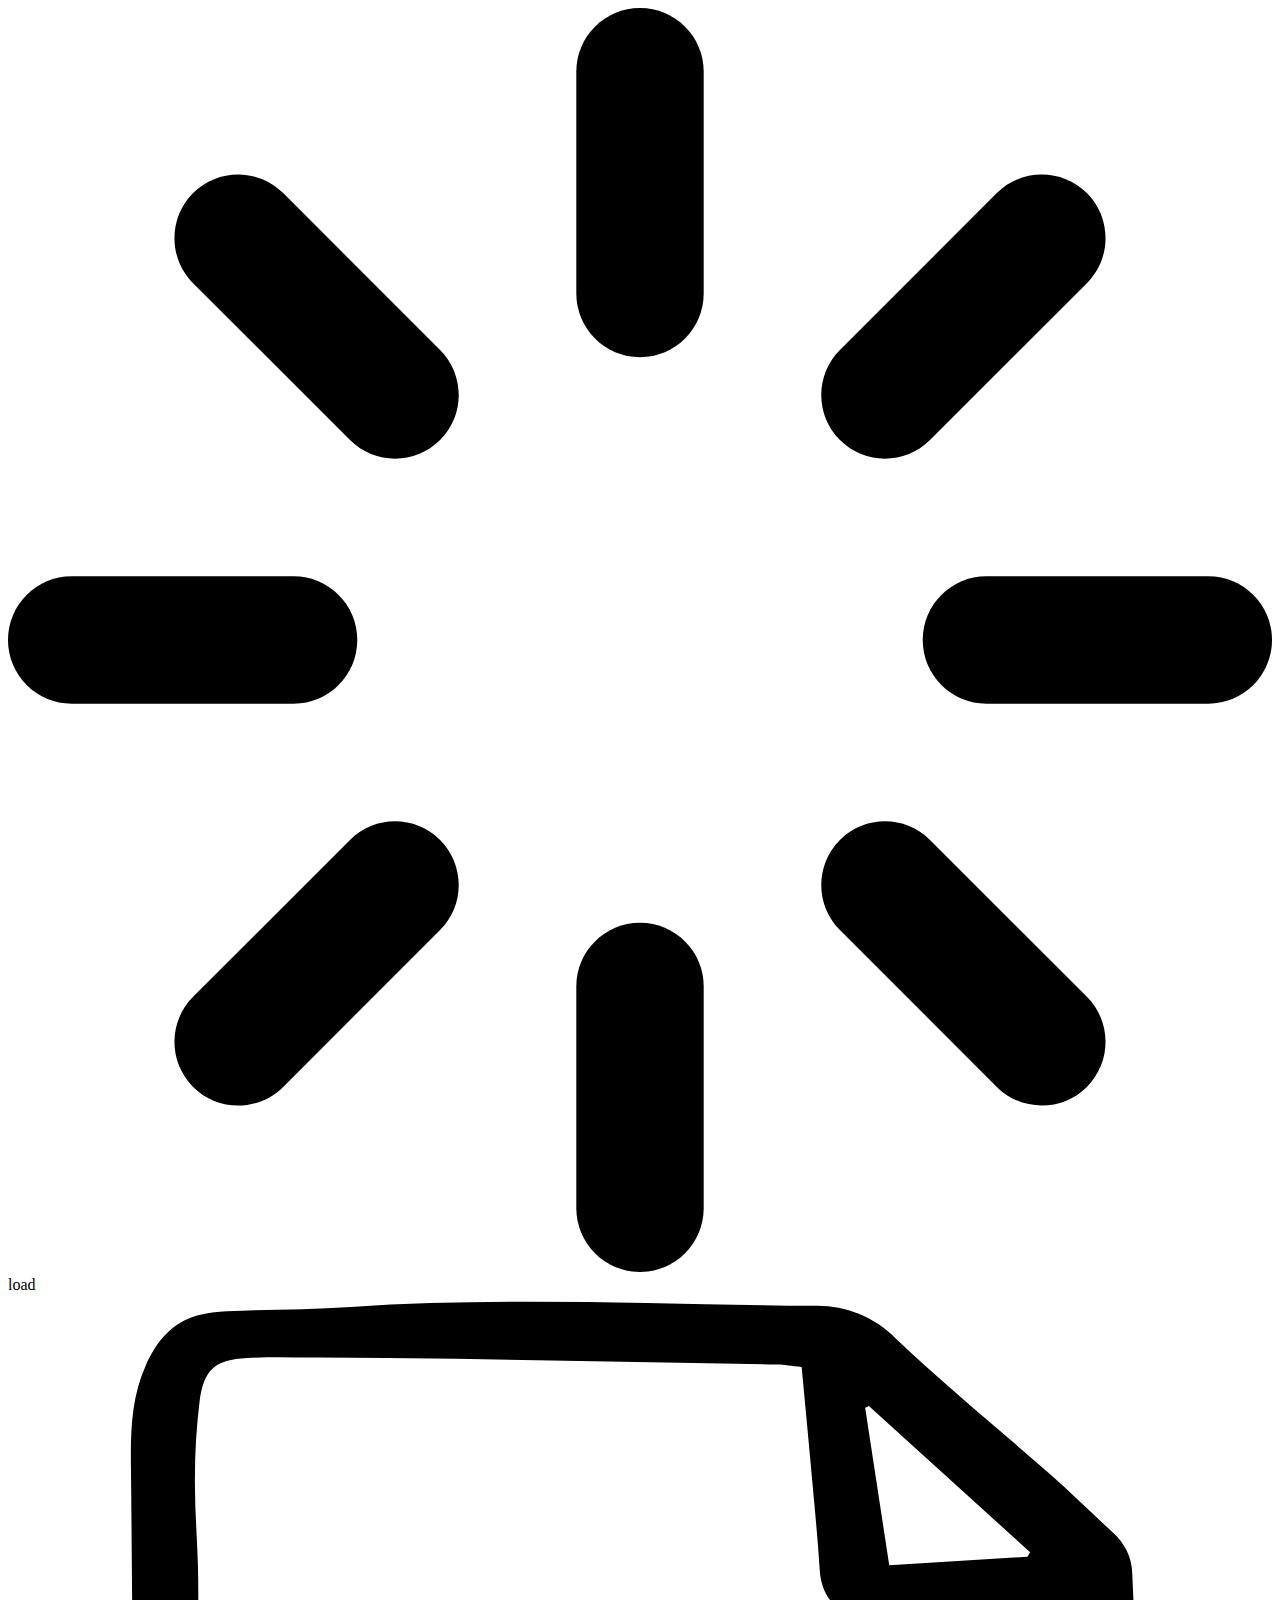
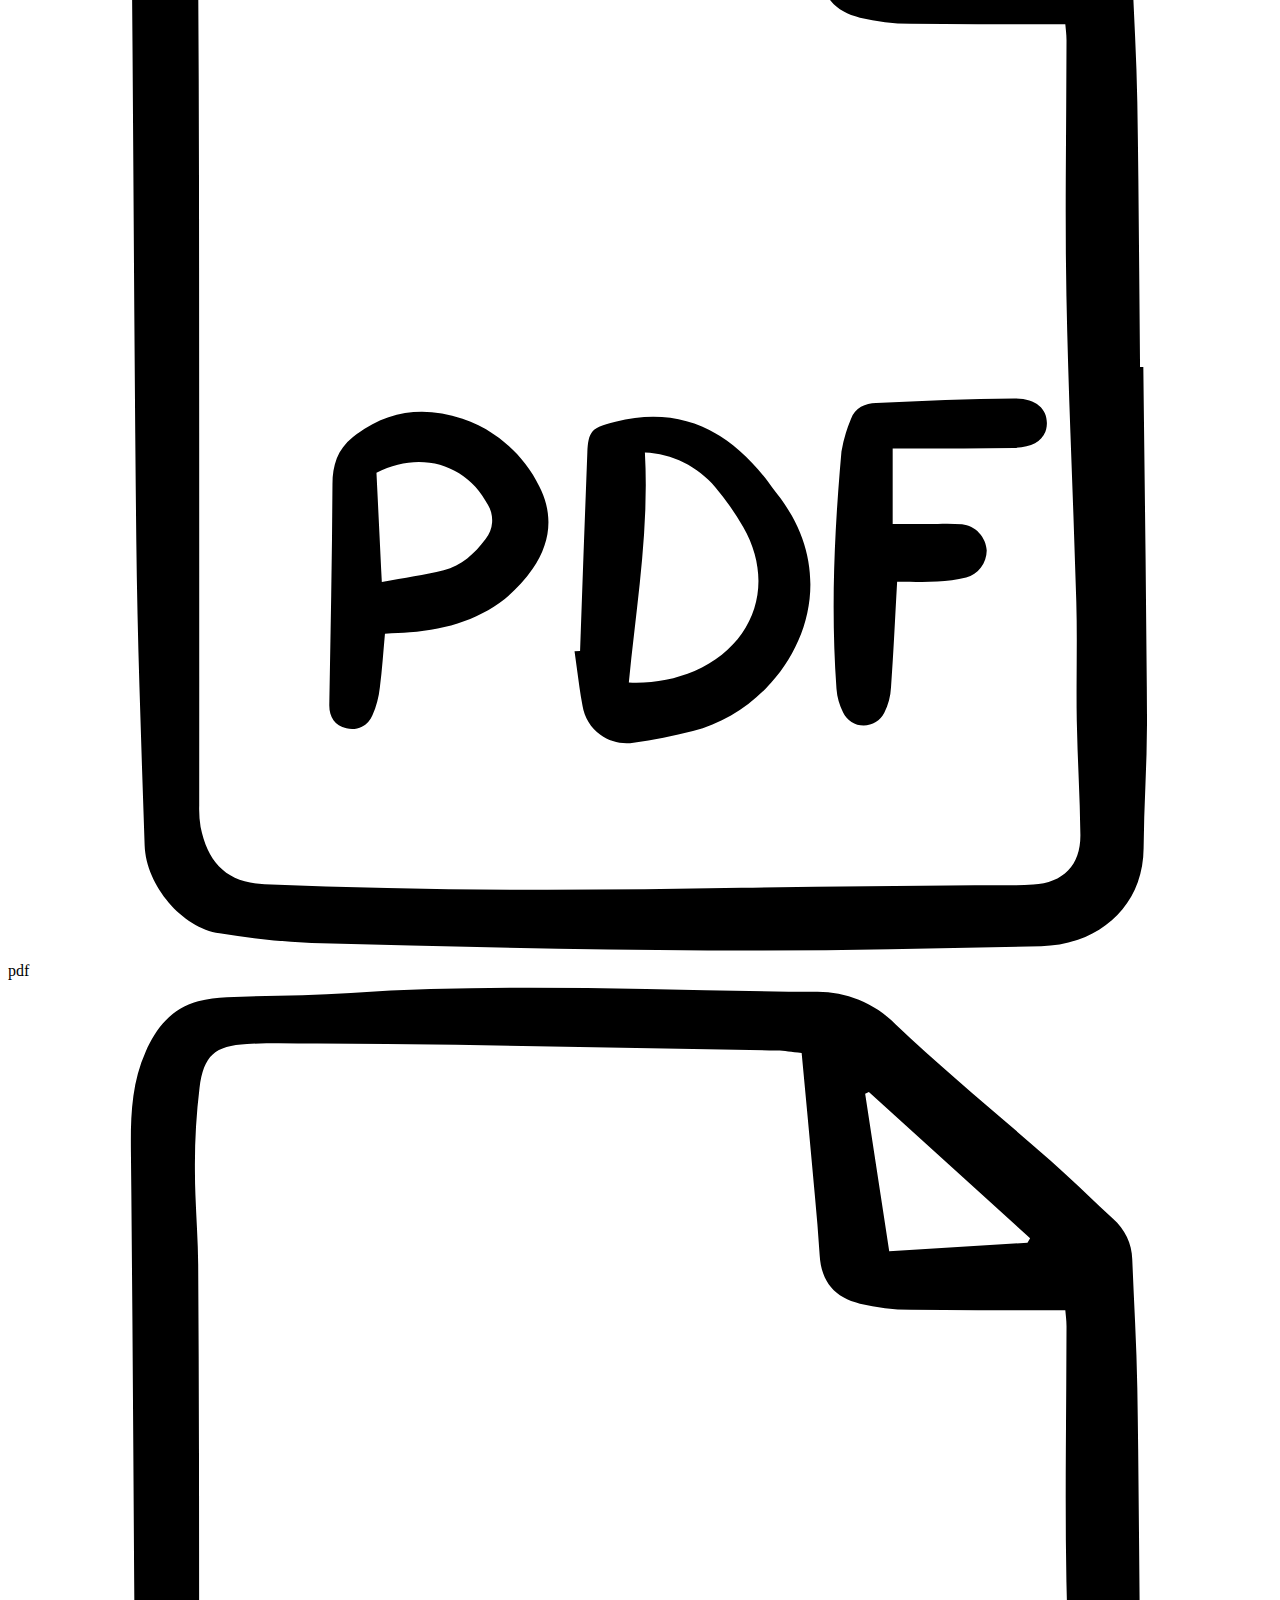
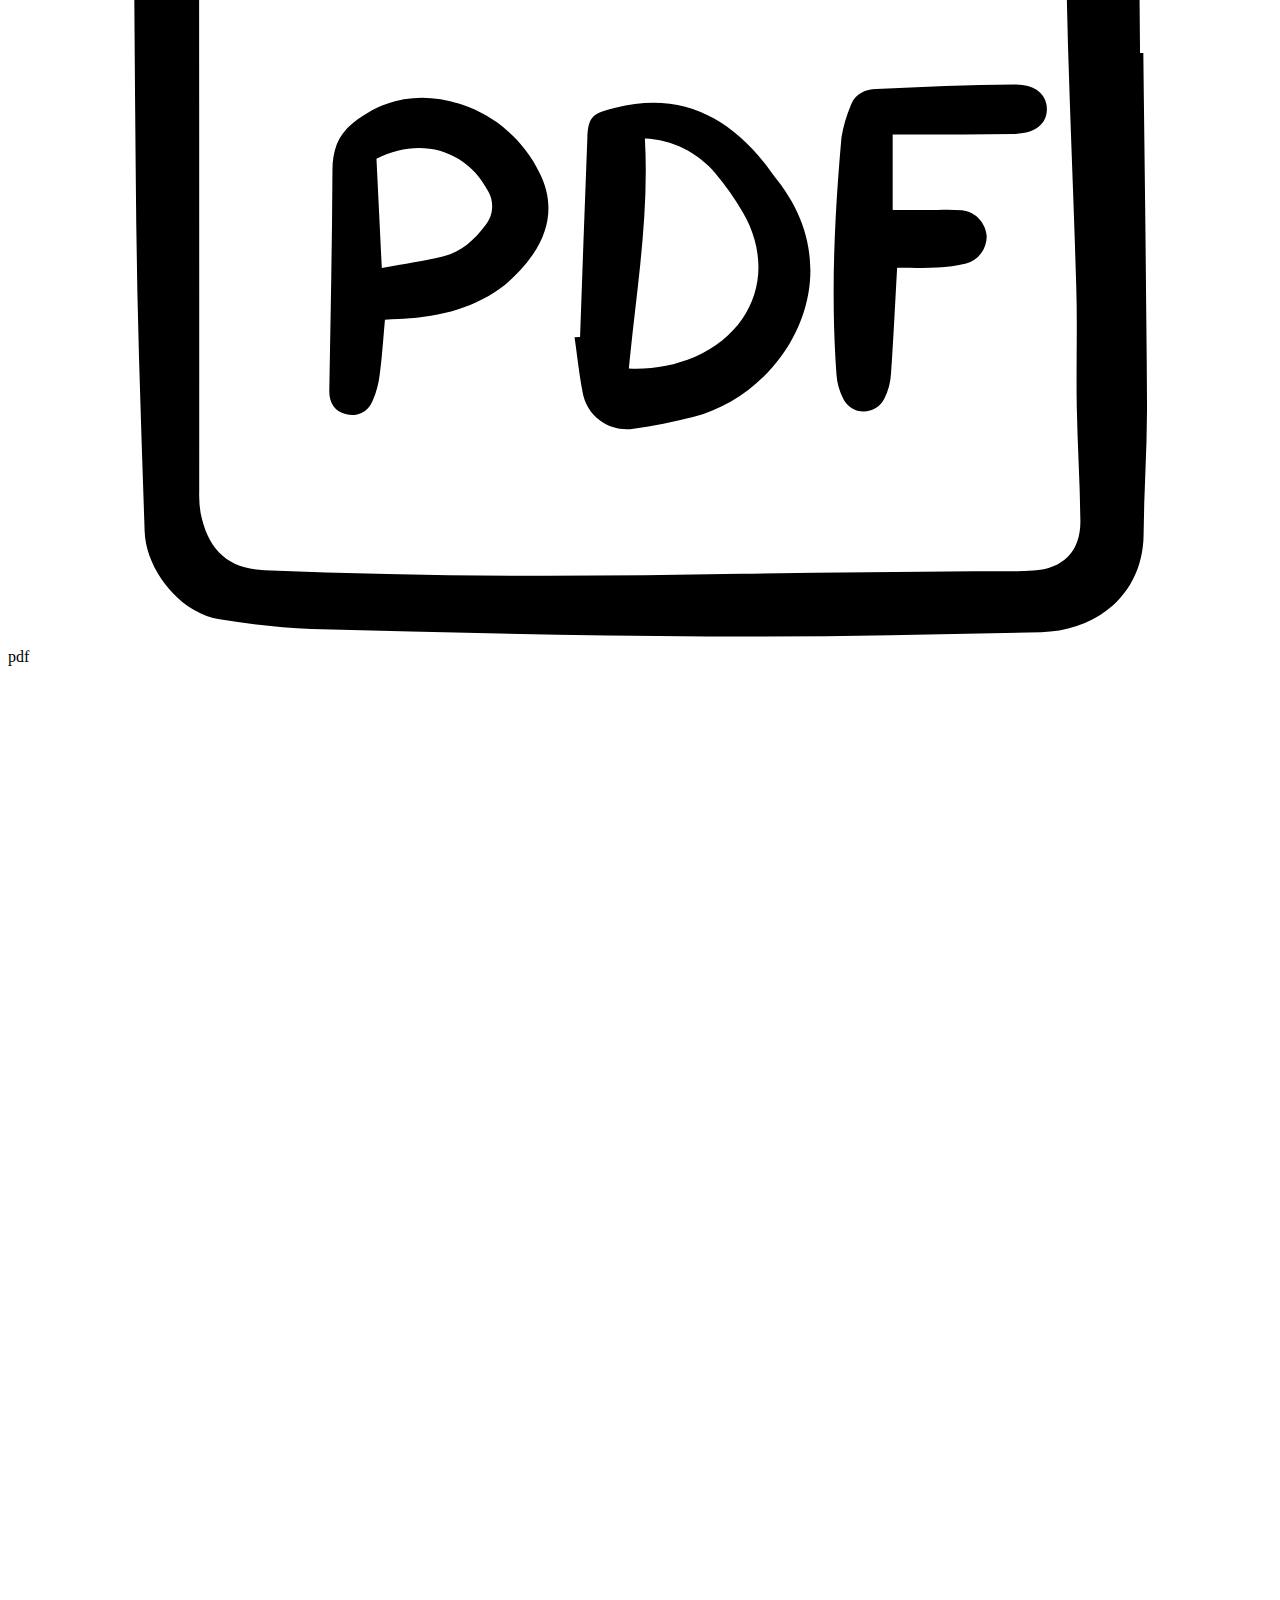
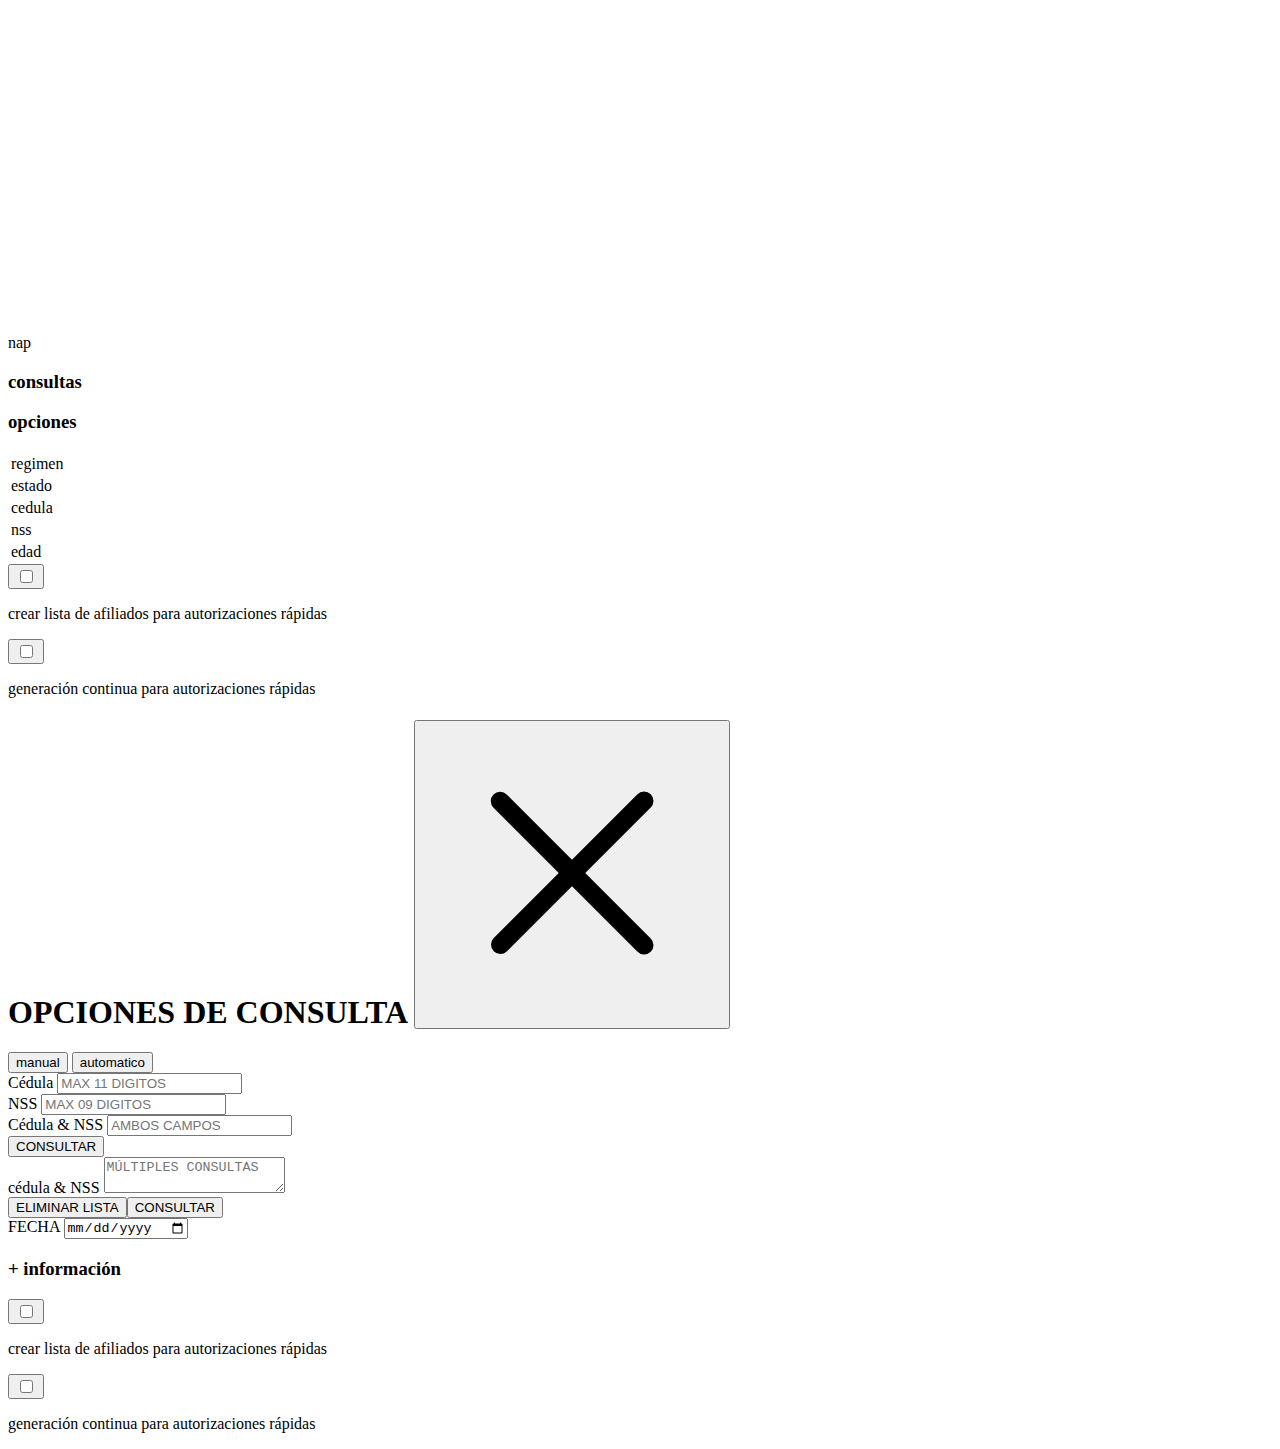
==== index.html @ c423f83c "DEFAULT" ====
<!DOCTYPE html>
<html lang="en">

<head>
    <title>V/DEFAULT - AUTORIZACIÓN</title>
</head>

<body>

    <!-- Consulta  -->

    <div class="documents-icons
    ">
        <div class="document-options icon-load">
            <a href="http://www.arssenasa3.gob.do/centros/PortalAutorizaciones/index.asp"><svg version="1.1"
                    id="Layer_1" xmlns="http://www.w3.org/2000/svg" xmlns:xlink="http://www.w3.org/1999/xlink" x="0px"
                    y="0px" viewBox="0 0 472.615 472.615" style="enable-background:new 0 0 472.615 472.615;"
                    xml:space="preserve">
                    <g>
                        <g>
                            <path
                                d="M236.308,0c-13.153,0-23.817,10.663-23.817,23.817v82.961c0,13.154,10.663,23.817,23.817,23.817    c13.154,0,23.817-10.662,23.817-23.817V23.817C260.125,10.664,249.461,0,236.308,0z">
                            </path>
                        </g>
                    </g>
                    <g>
                        <g>
                            <path
                                d="M161.558,127.875l-58.662-58.662c-9.301-9.301-24.381-9.301-33.683,0c-9.301,9.301-9.301,24.381,0,33.682l58.663,58.663    c9.301,9.302,24.381,9.302,33.682,0C170.859,152.256,170.859,137.176,161.558,127.875z">
                            </path>
                        </g>
                    </g>
                    <g>
                        <g>
                            <path
                                d="M106.779,212.491H23.817C10.663,212.491,0,223.154,0,236.308c0,13.154,10.663,23.817,23.817,23.817h82.962    c13.154,0,23.817-10.663,23.817-23.817C130.595,223.154,119.932,212.491,106.779,212.491z">
                            </path>
                        </g>
                    </g>
                    <g>
                        <g>
                            <path
                                d="M161.558,311.057c-9.301-9.302-24.381-9.302-33.682,0l-58.663,58.663c-9.301,9.301-9.301,24.381,0,33.682    c9.302,9.301,24.382,9.301,33.683,0l58.662-58.662C170.859,335.439,170.859,320.359,161.558,311.057z">
                            </path>
                        </g>
                    </g>
                    <g>
                        <g>
                            <path
                                d="M236.308,342.02c-13.153,0-23.817,10.663-23.817,23.817v82.961c0,13.154,10.663,23.817,23.817,23.817    c13.154,0,23.817-10.663,23.817-23.817v-82.961C260.125,352.684,249.461,342.02,236.308,342.02z">
                            </path>
                        </g>
                    </g>
                    <g>
                        <g>
                            <path
                                d="M403.402,369.721l-58.662-58.663c-9.302-9.302-24.381-9.302-33.683,0c-9.301,9.302-9.301,24.382,0,33.683l58.663,58.662    c9.301,9.301,24.381,9.301,33.682,0S412.703,379.021,403.402,369.721z">
                            </path>
                        </g>
                    </g>
                    <g>
                        <g>
                            <path
                                d="M448.799,212.491h-82.962c-13.154,0-23.818,10.662-23.818,23.817c0,13.154,10.663,23.817,23.818,23.817h82.962    c13.154,0,23.817-10.663,23.817-23.817C472.615,223.154,461.952,212.491,448.799,212.491z">
                            </path>
                        </g>
                    </g>
                    <g>
                        <g>
                            <path
                                d="M403.402,69.213c-9.301-9.301-24.381-9.301-33.682,0l-58.663,58.662c-9.301,9.301-9.301,24.381,0,33.683    c9.302,9.302,24.381,9.302,33.683,0l58.662-58.663C412.703,93.594,412.703,78.514,403.402,69.213z">
                            </path>
                        </g>
                    </g>
                    <g>
                    </g>
                    <g>
                    </g>
                    <g>
                    </g>
                    <g>
                    </g>
                    <g>
                    </g>
                    <g>
                    </g>
                    <g>
                    </g>
                    <g>
                    </g>
                    <g>
                    </g>
                    <g>
                    </g>
                    <g>
                    </g>
                    <g>
                    </g>
                    <g>
                    </g>
                    <g>
                    </g>
                    <g>
                    </g>
                </svg></a><span>load</span>
        </div>
        <div class="document-options icon-pdf">
            <a onclick="open_ext_windows()"><svg viewBox="-16.5 0 175 175" fill="none"
                    xmlns="http://www.w3.org/2000/svg">
                    <g clip-path="url(#clip0)">
                        <path
                            d="M140.687 93.1644C140.867 109.431 141.111 125.696 141.195 141.964C141.226 147.904 140.769 153.843 140.726 159.789C140.664 168.177 134.102 173.205 126.549 173.359C111.171 173.673 95.7887 174.043 80.4081 173.964C62.1048 173.871 43.8014 173.402 25.5027 172.933C21.2425 172.722 16.9978 172.267 12.7895 171.571C7.65492 170.849 2.60183 164.962 2.41608 159.374C1.94746 145.251 1.41382 131.124 1.25892 116.996C0.916312 85.9138 0.849366 54.8283 0.517257 23.7455C0.466719 18.9706 0.582881 14.345 2.55846 9.92649C4.03522 6.62121 6.14933 3.94077 9.81696 2.95101C11.1159 2.61352 12.4484 2.42131 13.7898 2.37799C19.5104 2.15156 25.2448 2.16377 30.9549 1.78703C52.4014 0.381158 73.846 1.45915 95.2925 1.63833C97.3468 1.59847 99.388 1.97594 101.292 2.74783C103.196 3.51971 104.924 4.66982 106.371 6.12886C113.287 12.689 120.702 18.7232 127.859 25.0313C130.804 27.6277 133.594 30.3994 136.493 33.0484C137.301 33.7478 137.954 34.6076 138.412 35.573C138.87 36.5386 139.122 37.5892 139.152 38.6574C139.386 44.5959 139.756 50.5316 139.854 56.4714C140.055 68.7013 140.113 80.9335 140.231 93.165L140.687 93.1644ZM93.3799 10.0906C91.9662 9.94487 90.9712 9.76864 89.9729 9.75026C75.1567 9.47637 60.3403 9.21712 45.5236 8.97342C39.1296 8.87235 32.7342 8.83717 26.3395 8.79713C23.09 8.77678 19.8326 8.67361 16.5936 8.85804C12.1305 9.11204 10.6105 10.4209 10.0158 14.9523C9.56047 18.7257 9.34821 22.5246 9.38043 26.3254C9.37321 30.6933 9.80049 35.0604 9.83199 39.4297C9.92847 52.7783 9.94692 66.1273 9.95676 79.4764C9.97468 104.266 9.98078 129.056 9.97514 153.845C9.93917 154.856 10.0032 155.866 10.1661 156.864C11.1769 161.866 13.8416 164.576 19.0188 164.792C41.0186 165.711 63.0196 165.692 85.0274 165.289C95.8038 165.092 106.583 165.033 117.361 164.917C120.052 164.888 122.75 164.996 125.434 164.838C129.65 164.591 132.02 162.131 131.971 157.921C131.912 152.655 131.562 147.394 131.47 142.128C131.375 136.634 131.564 131.132 131.404 125.641C130.997 111.516 130.304 97.3984 130.036 83.272C129.815 71.498 130.036 59.7163 130.05 47.9384C130.05 47.0851 129.926 46.2362 129.884 45.7066C122.543 45.7066 115.485 45.7724 108.431 45.6681C106.08 45.6287 103.739 45.3414 101.448 44.8105C98.0301 44.0183 96.0952 41.8164 95.876 38.158C95.6338 34.1307 95.2282 30.1134 94.8659 26.094C94.3953 20.8545 93.8958 15.6261 93.3799 10.0906ZM124.647 36.3806C124.768 36.1706 124.889 35.9609 125.01 35.7512L102.689 15.4926L102.174 15.7502C103.277 22.97 104.38 30.1894 105.505 37.5568L124.647 36.3806Z"
                            fill="black"></path>
                        <path
                            d="M62.7033 132.498C63.0315 123.33 63.3472 114.161 63.7095 104.994C63.8322 101.879 64.4596 101.526 67.6015 100.75C76.6321 98.5181 83.3248 101.989 88.6857 108.989C89.0946 109.522 89.4661 110.086 89.8862 110.61C100.754 124.163 91.0676 140.352 78.3346 143.579C75.624 144.275 72.8765 144.819 70.1048 145.209C68.4883 145.465 66.8369 145.068 65.5123 144.107C64.1879 143.146 63.2989 141.698 63.0407 140.082C62.5694 137.588 62.297 135.06 61.936 132.547L62.7033 132.498ZM69.4531 136.865C72.5687 137.019 75.6791 136.471 78.5552 135.263C86.909 131.616 89.7936 123.146 85.2688 115.296C84.1682 113.346 82.8798 111.508 81.4227 109.808C80.2177 108.381 78.7291 107.219 77.0522 106.396C75.3752 105.574 73.5453 105.108 71.6787 105.029C72.2858 115.817 70.4848 126.197 69.4557 136.865H69.4531Z"
                            fill="black"></path>
                        <path
                            d="M35.6898 130.113C35.4541 132.697 35.3045 135.131 34.9822 137.541C34.8379 138.872 34.4918 140.173 33.9558 141.399C33.683 142.091 33.1642 142.658 32.499 142.992C31.8337 143.325 31.069 143.401 30.3512 143.205C28.7189 142.807 27.9582 141.626 27.9838 139.971C28.0612 134.933 28.1708 129.895 28.2463 124.856C28.3224 119.707 28.4031 114.557 28.4221 109.406C28.4313 106.814 29.0936 104.61 31.2228 102.901C35.8388 99.1989 41.0075 98.5038 46.4315 100.357C48.7269 101.136 50.8462 102.36 52.6681 103.959C54.4899 105.559 55.9786 107.501 57.049 109.676C59.0456 113.578 58.6596 117.487 56.1393 121.117C52.0267 127.042 46.0265 129.344 39.135 129.912C38.0389 129.997 36.9394 130.04 35.6898 130.113ZM34.5143 107.821C34.7486 112.586 34.9902 117.507 35.2573 122.941C38.4077 122.362 41.1545 122.001 43.8199 121.323C46.2805 120.698 48.1169 119.026 49.6226 117.003C50.1492 116.346 50.4635 115.544 50.5235 114.704C50.5835 113.863 50.3865 113.025 49.9586 112.299C47.1133 106.66 40.5992 104.65 34.5143 107.82V107.821Z"
                            fill="black"></path>
                        <path
                            d="M106.6 122.902C106.306 128.172 106.092 132.857 105.751 137.533C105.693 138.757 105.376 139.955 104.823 141.049C104.559 141.582 104.149 142.029 103.642 142.341C103.135 142.652 102.55 142.814 101.955 142.809C101.36 142.803 100.779 142.629 100.277 142.309C99.7758 141.988 99.3755 141.533 99.1208 140.995C98.5997 140.005 98.2892 138.918 98.2098 137.803C97.3979 126.811 97.9204 115.837 98.8911 104.882C99.1438 103.335 99.5848 101.825 100.204 100.385C100.766 98.7847 102.201 98.2307 103.679 98.1644C110.066 97.8769 116.457 97.5823 122.849 97.5402C125.844 97.5199 127.387 98.9967 127.333 101.037C127.28 103.078 125.65 104.331 122.715 104.384C118.114 104.464 113.51 104.446 108.907 104.467C107.923 104.472 106.938 104.467 105.983 104.467V114.9C108.292 114.9 110.267 114.896 112.243 114.9C113.359 114.834 114.478 114.855 115.59 114.961C116.492 115.067 117.328 115.486 117.952 116.146C118.576 116.806 118.948 117.665 119.003 118.571C118.995 119.421 118.713 120.244 118.201 120.922C117.689 121.599 116.972 122.094 116.157 122.333C114.857 122.668 113.522 122.852 112.179 122.881C110.402 122.969 108.617 122.902 106.6 122.902Z"
                            fill="black"></path>
                    </g>
                    <defs>
                        <clipPath id="clip0">
                            <rect width="141.113" height="173.93" fill="white" transform="translate(0.154297 0.574219)">
                            </rect>
                        </clipPath>
                    </defs>
                </svg></a><span>pdf</span>
        </div>
        <div class="document-options icon-pdf-2">
            <a onclick="open_iframe()"><svg viewBox="-16.5 0 175 175" fill="none" xmlns="http://www.w3.org/2000/svg">
                    <g clip-path="url(#clip0)">
                        <path
                            d="M140.687 93.1644C140.867 109.431 141.111 125.696 141.195 141.964C141.226 147.904 140.769 153.843 140.726 159.789C140.664 168.177 134.102 173.205 126.549 173.359C111.171 173.673 95.7887 174.043 80.4081 173.964C62.1048 173.871 43.8014 173.402 25.5027 172.933C21.2425 172.722 16.9978 172.267 12.7895 171.571C7.65492 170.849 2.60183 164.962 2.41608 159.374C1.94746 145.251 1.41382 131.124 1.25892 116.996C0.916312 85.9138 0.849366 54.8283 0.517257 23.7455C0.466719 18.9706 0.582881 14.345 2.55846 9.92649C4.03522 6.62121 6.14933 3.94077 9.81696 2.95101C11.1159 2.61352 12.4484 2.42131 13.7898 2.37799C19.5104 2.15156 25.2448 2.16377 30.9549 1.78703C52.4014 0.381158 73.846 1.45915 95.2925 1.63833C97.3468 1.59847 99.388 1.97594 101.292 2.74783C103.196 3.51971 104.924 4.66982 106.371 6.12886C113.287 12.689 120.702 18.7232 127.859 25.0313C130.804 27.6277 133.594 30.3994 136.493 33.0484C137.301 33.7478 137.954 34.6076 138.412 35.573C138.87 36.5386 139.122 37.5892 139.152 38.6574C139.386 44.5959 139.756 50.5316 139.854 56.4714C140.055 68.7013 140.113 80.9335 140.231 93.165L140.687 93.1644ZM93.3799 10.0906C91.9662 9.94487 90.9712 9.76864 89.9729 9.75026C75.1567 9.47637 60.3403 9.21712 45.5236 8.97342C39.1296 8.87235 32.7342 8.83717 26.3395 8.79713C23.09 8.77678 19.8326 8.67361 16.5936 8.85804C12.1305 9.11204 10.6105 10.4209 10.0158 14.9523C9.56047 18.7257 9.34821 22.5246 9.38043 26.3254C9.37321 30.6933 9.80049 35.0604 9.83199 39.4297C9.92847 52.7783 9.94692 66.1273 9.95676 79.4764C9.97468 104.266 9.98078 129.056 9.97514 153.845C9.93917 154.856 10.0032 155.866 10.1661 156.864C11.1769 161.866 13.8416 164.576 19.0188 164.792C41.0186 165.711 63.0196 165.692 85.0274 165.289C95.8038 165.092 106.583 165.033 117.361 164.917C120.052 164.888 122.75 164.996 125.434 164.838C129.65 164.591 132.02 162.131 131.971 157.921C131.912 152.655 131.562 147.394 131.47 142.128C131.375 136.634 131.564 131.132 131.404 125.641C130.997 111.516 130.304 97.3984 130.036 83.272C129.815 71.498 130.036 59.7163 130.05 47.9384C130.05 47.0851 129.926 46.2362 129.884 45.7066C122.543 45.7066 115.485 45.7724 108.431 45.6681C106.08 45.6287 103.739 45.3414 101.448 44.8105C98.0301 44.0183 96.0952 41.8164 95.876 38.158C95.6338 34.1307 95.2282 30.1134 94.8659 26.094C94.3953 20.8545 93.8958 15.6261 93.3799 10.0906ZM124.647 36.3806C124.768 36.1706 124.889 35.9609 125.01 35.7512L102.689 15.4926L102.174 15.7502C103.277 22.97 104.38 30.1894 105.505 37.5568L124.647 36.3806Z"
                            fill="black"></path>
                        <path
                            d="M62.7033 132.498C63.0315 123.33 63.3472 114.161 63.7095 104.994C63.8322 101.879 64.4596 101.526 67.6015 100.75C76.6321 98.5181 83.3248 101.989 88.6857 108.989C89.0946 109.522 89.4661 110.086 89.8862 110.61C100.754 124.163 91.0676 140.352 78.3346 143.579C75.624 144.275 72.8765 144.819 70.1048 145.209C68.4883 145.465 66.8369 145.068 65.5123 144.107C64.1879 143.146 63.2989 141.698 63.0407 140.082C62.5694 137.588 62.297 135.06 61.936 132.547L62.7033 132.498ZM69.4531 136.865C72.5687 137.019 75.6791 136.471 78.5552 135.263C86.909 131.616 89.7936 123.146 85.2688 115.296C84.1682 113.346 82.8798 111.508 81.4227 109.808C80.2177 108.381 78.7291 107.219 77.0522 106.396C75.3752 105.574 73.5453 105.108 71.6787 105.029C72.2858 115.817 70.4848 126.197 69.4557 136.865H69.4531Z"
                            fill="black"></path>
                        <path
                            d="M35.6898 130.113C35.4541 132.697 35.3045 135.131 34.9822 137.541C34.8379 138.872 34.4918 140.173 33.9558 141.399C33.683 142.091 33.1642 142.658 32.499 142.992C31.8337 143.325 31.069 143.401 30.3512 143.205C28.7189 142.807 27.9582 141.626 27.9838 139.971C28.0612 134.933 28.1708 129.895 28.2463 124.856C28.3224 119.707 28.4031 114.557 28.4221 109.406C28.4313 106.814 29.0936 104.61 31.2228 102.901C35.8388 99.1989 41.0075 98.5038 46.4315 100.357C48.7269 101.136 50.8462 102.36 52.6681 103.959C54.4899 105.559 55.9786 107.501 57.049 109.676C59.0456 113.578 58.6596 117.487 56.1393 121.117C52.0267 127.042 46.0265 129.344 39.135 129.912C38.0389 129.997 36.9394 130.04 35.6898 130.113ZM34.5143 107.821C34.7486 112.586 34.9902 117.507 35.2573 122.941C38.4077 122.362 41.1545 122.001 43.8199 121.323C46.2805 120.698 48.1169 119.026 49.6226 117.003C50.1492 116.346 50.4635 115.544 50.5235 114.704C50.5835 113.863 50.3865 113.025 49.9586 112.299C47.1133 106.66 40.5992 104.65 34.5143 107.82V107.821Z"
                            fill="black"></path>
                        <path
                            d="M106.6 122.902C106.306 128.172 106.092 132.857 105.751 137.533C105.693 138.757 105.376 139.955 104.823 141.049C104.559 141.582 104.149 142.029 103.642 142.341C103.135 142.652 102.55 142.814 101.955 142.809C101.36 142.803 100.779 142.629 100.277 142.309C99.7758 141.988 99.3755 141.533 99.1208 140.995C98.5997 140.005 98.2892 138.918 98.2098 137.803C97.3979 126.811 97.9204 115.837 98.8911 104.882C99.1438 103.335 99.5848 101.825 100.204 100.385C100.766 98.7847 102.201 98.2307 103.679 98.1644C110.066 97.8769 116.457 97.5823 122.849 97.5402C125.844 97.5199 127.387 98.9967 127.333 101.037C127.28 103.078 125.65 104.331 122.715 104.384C118.114 104.464 113.51 104.446 108.907 104.467C107.923 104.472 106.938 104.467 105.983 104.467V114.9C108.292 114.9 110.267 114.896 112.243 114.9C113.359 114.834 114.478 114.855 115.59 114.961C116.492 115.067 117.328 115.486 117.952 116.146C118.576 116.806 118.948 117.665 119.003 118.571C118.995 119.421 118.713 120.244 118.201 120.922C117.689 121.599 116.972 122.094 116.157 122.333C114.857 122.668 113.522 122.852 112.179 122.881C110.402 122.969 108.617 122.902 106.6 122.902Z"
                            fill="black"></path>
                    </g>
                    <defs>
                        <clipPath id="clip0">
                            <rect width="141.113" height="173.93" fill="white" transform="translate(0.154297 0.574219)">
                            </rect>
                        </clipPath>
                    </defs>
                </svg></a><span>pdf</span>
            <div></div>
        </div>
        <div class="document-options icon-nap">
            <a onclick="copy_clipboard()"><svg viewBox="0 0 512 512" xmlns="http://www.w3.org/2000/svg">
                    <title>ionicons-v5-e</title>
                    <rect x="128" y="128" width="336" height="336" rx="57" ry="57"
                        style="fill:none;stroke:var(--color-j-primary);stroke-linejoin:round;stroke-width:32px"></rect>
                    <path
                        d="M383.5,128l.5-24a56.16,56.16,0,0,0-56-56H112a64.19,64.19,0,0,0-64,64V328a56.16,56.16,0,0,0,56,56h24"
                        style="fill:none;stroke:var(--color-j-primary);stroke-linecap:round;stroke-linejoin:round;stroke-width:32px">
                    </path>
                </svg></a><span>nap</span>
        </div>
    </div>

    <div class="query_end">
        <h3>consultas</h3>
        <h3>opciones</h3>
        <table class="default">
            <tbody>
                <tr id="query_end_regimen">
                    <td>regimen</td>
                    <td></td>
                </tr>
                <tr id="query_end_estado">
                    <td>estado</td>
                    <td></td>
                </tr>
                <tr id="query_end_cedula">
                    <td>cedula</td>
                    <td></td>
                </tr>
                <tr id="query_end_nss">
                    <td>nss</td>
                    <td></td>
                </tr>
                <tr id="query_end_edad">
                    <td>edad</td>
                    <td></td>
                </tr>
            </tbody>
        </table>
        <div class="more_information">
            <div class="create-automatic check-automatic">
                <button>
                    <label class="form-control">
                        <input onclick="config_event(this)" id="checkbox_1" type="checkbox" name="checkbox">
                    </label>
                </button>
                <p>crear lista de afiliados para autorizaciones rápidas</p>
            </div>
            <div class="check-automatic">
                <button>
                    <label class="form-control">
                        <input onclick="config_event(this)" id="checkbox_2" type="checkbox" name="checkbox_2">
                    </label>
                </button>
                <p>generación continua para autorizaciones rápidas</p>
            </div>
        </div>
    </div>

    <div class="query_model">
        <div class="query_model--top">
            <div class="top__one">
                <h1>OPCIONES DE CONSULTA
                    <button><svg viewBox="0 0 24 24" xmlns="http://www.w3.org/2000/svg" width="100%" height="100%">
                            <path fill-rule="evenodd"
                                d="M5.72 5.72a.75.75 0 011.06 0L12 10.94l5.22-5.22a.75.75 0 111.06 1.06L13.06 12l5.22 5.22a.75.75 0 11-1.06 1.06L12 13.06l-5.22 5.22a.75.75 0 01-1.06-1.06L10.94 12 5.72 6.78a.75.75 0 010-1.06z">
                            </path>
                        </svg></button>
                </h1>
            </div>
            <div class="top__two">
                <button data-toggle="true" class="btt_manual">manual</button>
                <button data-toggle="false" class="btt_automatic">automatico</button>
            </div>
        </div>
        <div class="query_model--medium">
            <div class="medium__manual">
                <div class="options_1">
                    <!-- CÉDULA -->
                    <div class="DNI">
                        <label for="DNI">Cédula</label>
                        <input placeholder="MAX 11 DIGITOS" maxlength="11" type="text" id="DNI" name="DNI">
                    </div>
                    <!-- NSS -->
                    <div class="NSS">
                        <label for="NSS">NSS</label>
                        <input placeholder="MAX 09 DIGITOS" maxlength="9" type="text" id="NSS" name="NSS">
                    </div>
                </div>
                <div class="options_2">
                    <!-- CÉDULA & NSS  -->
                    <div class="DNI_NSS">
                        <label for="DNI_NSS">Cédula &amp; NSS</label>
                        <input placeholder="AMBOS CAMPOS" maxlength="21" type="text" id="DNI_NSS" name="DNI_NSS">
                    </div>
                    <div class="query_button">
                        <button id="query" onclick="data_entry_manual()">CONSULTAR</button>
                    </div>
                </div>
            </div>
            <div class="medium__automatic">
                <div class="textarea-multi">
                    <label for="textarea-multi">cédula &amp; NSS</label>
                    <textarea placeholder="MÚLTIPLES CONSULTAS" type="text" id="textarea-multi"
                        name="textarea-multi"></textarea>
                </div>
                <div class="options_2">
                    <!-- CÉDULA & NSS  -->

                    <button onclick="delete_items()">ELIMINAR LISTA</button><button id="query"
                        onclick="data_entry_automatic()">CONSULTAR</button>
                </div>
            </div>
        </div>
    </div>

    <div id="options_methods" class="options_3">
        <!-- FECHA  -->
        <div class="date-services">
            <label for="date_of_service">FECHA</label>
            <input onchange="config_event(this)" type="date" name="trip-start" id="date_of_service">
        </div>
        <div class="more_information">
            <h3>+ información</h3>
            <!-- <div class="document-list">
                <button>
                    <svg version="1.1" id="Capa_1" xmlns="http://www.w3.org/2000/svg"
                        xmlns:xlink="http://www.w3.org/1999/xlink" x="0px" y="0px" viewBox="0 0 84.596 84.596"
                        style="enable-background:new 0 0 84.596 84.596;" xml:space="preserve">
                        <g>
                            <path
                                d="M55.285,0H19.767C13.49,0,8.384,5.107,8.384,11.384v61.828c0,6.277,5.107,11.384,11.384,11.384h45.062   c6.276,0,11.383-5.106,11.383-11.384v-49.82L55.285,0z M56.942,10.853l9.561,10.686h-9.561V10.853z M64.829,78.596H19.767   c-2.969,0-5.384-2.415-5.384-5.384V11.384C14.384,8.415,16.799,6,19.767,6h31.175v21.538h19.27v45.674   C70.213,76.181,67.798,78.596,64.829,78.596z">
                            </path>
                        </g>
                        <g>
                        </g>
                        <g>
                        </g>
                        <g>
                        </g>
                        <g>
                        </g>
                        <g>
                        </g>
                        <g>
                        </g>
                        <g>
                        </g>
                        <g>
                        </g>
                        <g>
                        </g>
                        <g>
                        </g>
                        <g>
                        </g>
                        <g>
                        </g>
                        <g>
                        </g>
                        <g>
                        </g>
                        <g>
                        </g>
                    </svg></button>
                <p>lista de afiliados generados, <b>se eliminan al limpiar el cache</b></p>
            </div> -->
            <div class="create-automatic check-automatic">
                <button>
                    <label class="form-control">
                        <input onclick="config_event(this)" id="checkbox_1" type="checkbox" name="checkbox" />
                    </label>
                </button>
                <p>crear lista de afiliados para autorizaciones rápidas</p>
            </div>
            <div class="check-automatic">
                <button>
                    <label class="form-control">
                        <input onclick="config_event(this)" id="checkbox_2" type="checkbox" name="checkbox" />
                    </label>
                </button>
                <p>generación continua para autorizaciones rápidas</p>
            </div>
        </div>
    </div>
</body>

</html>
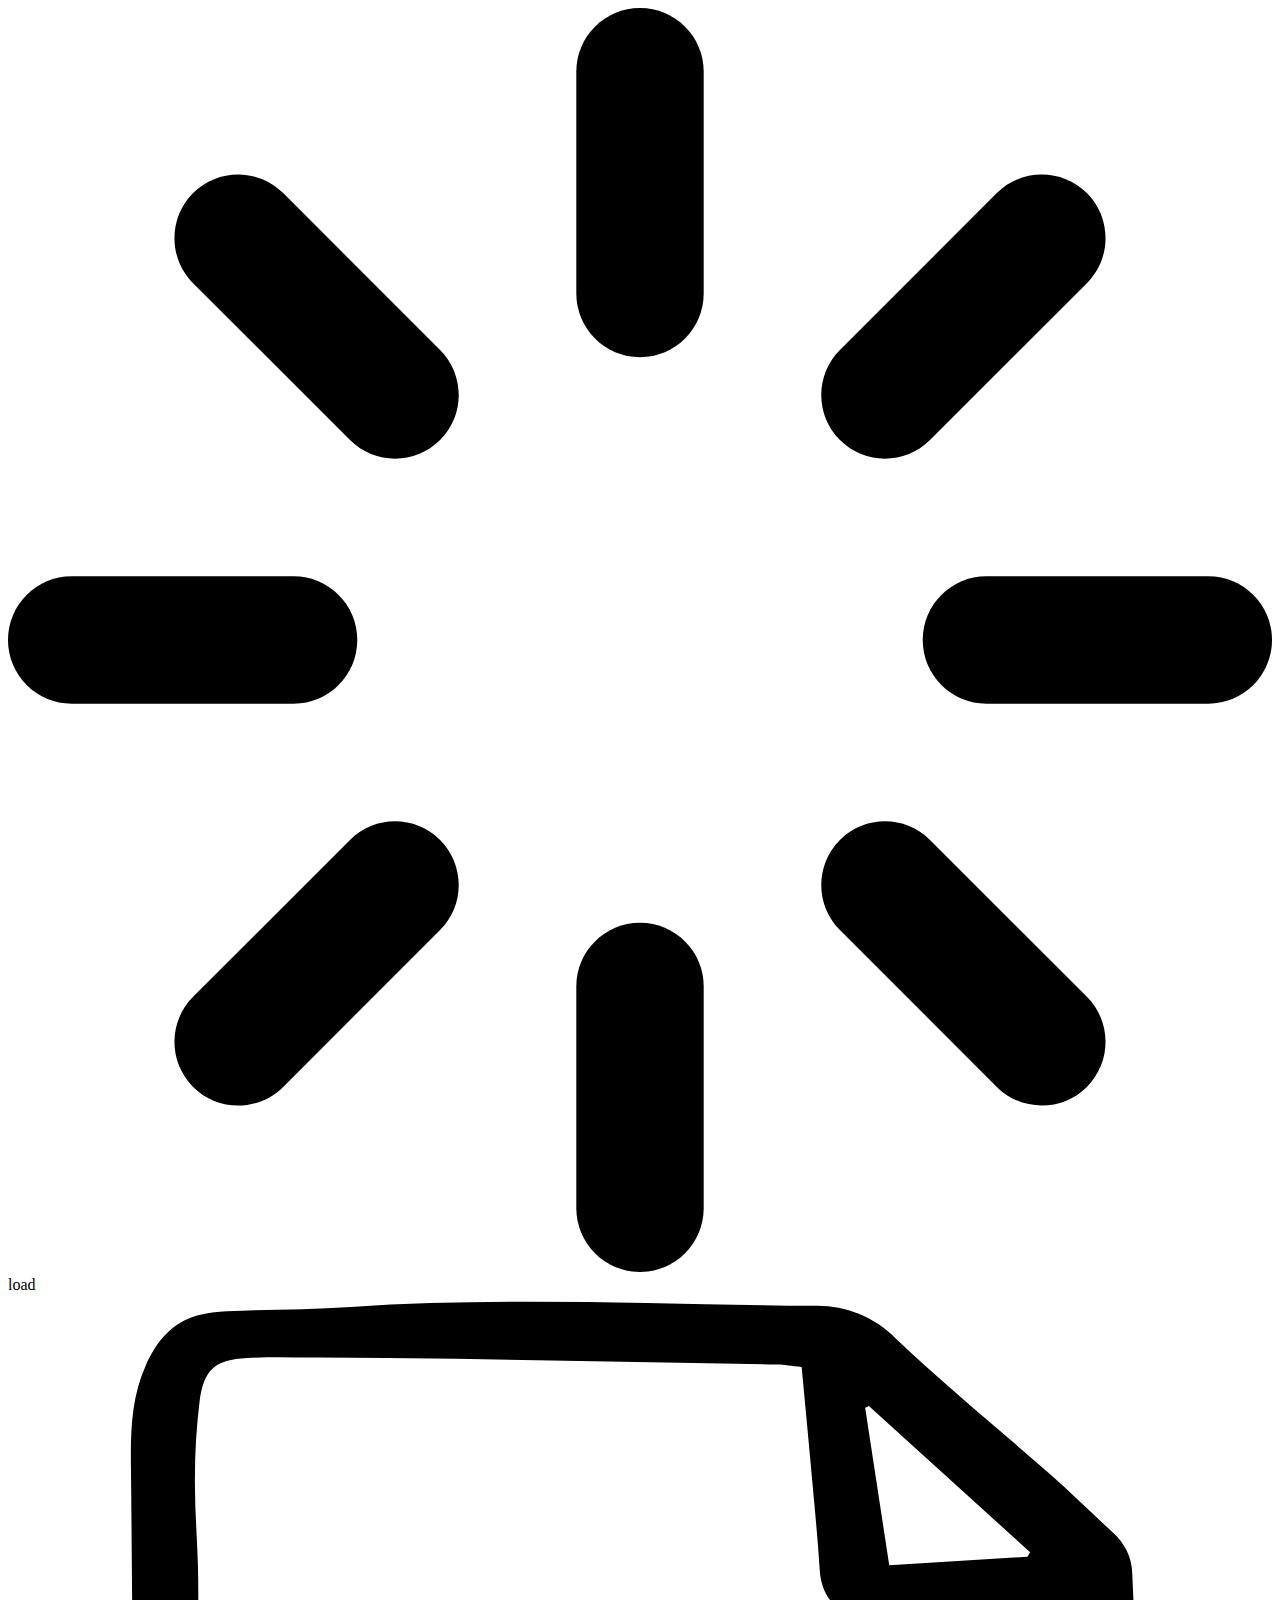
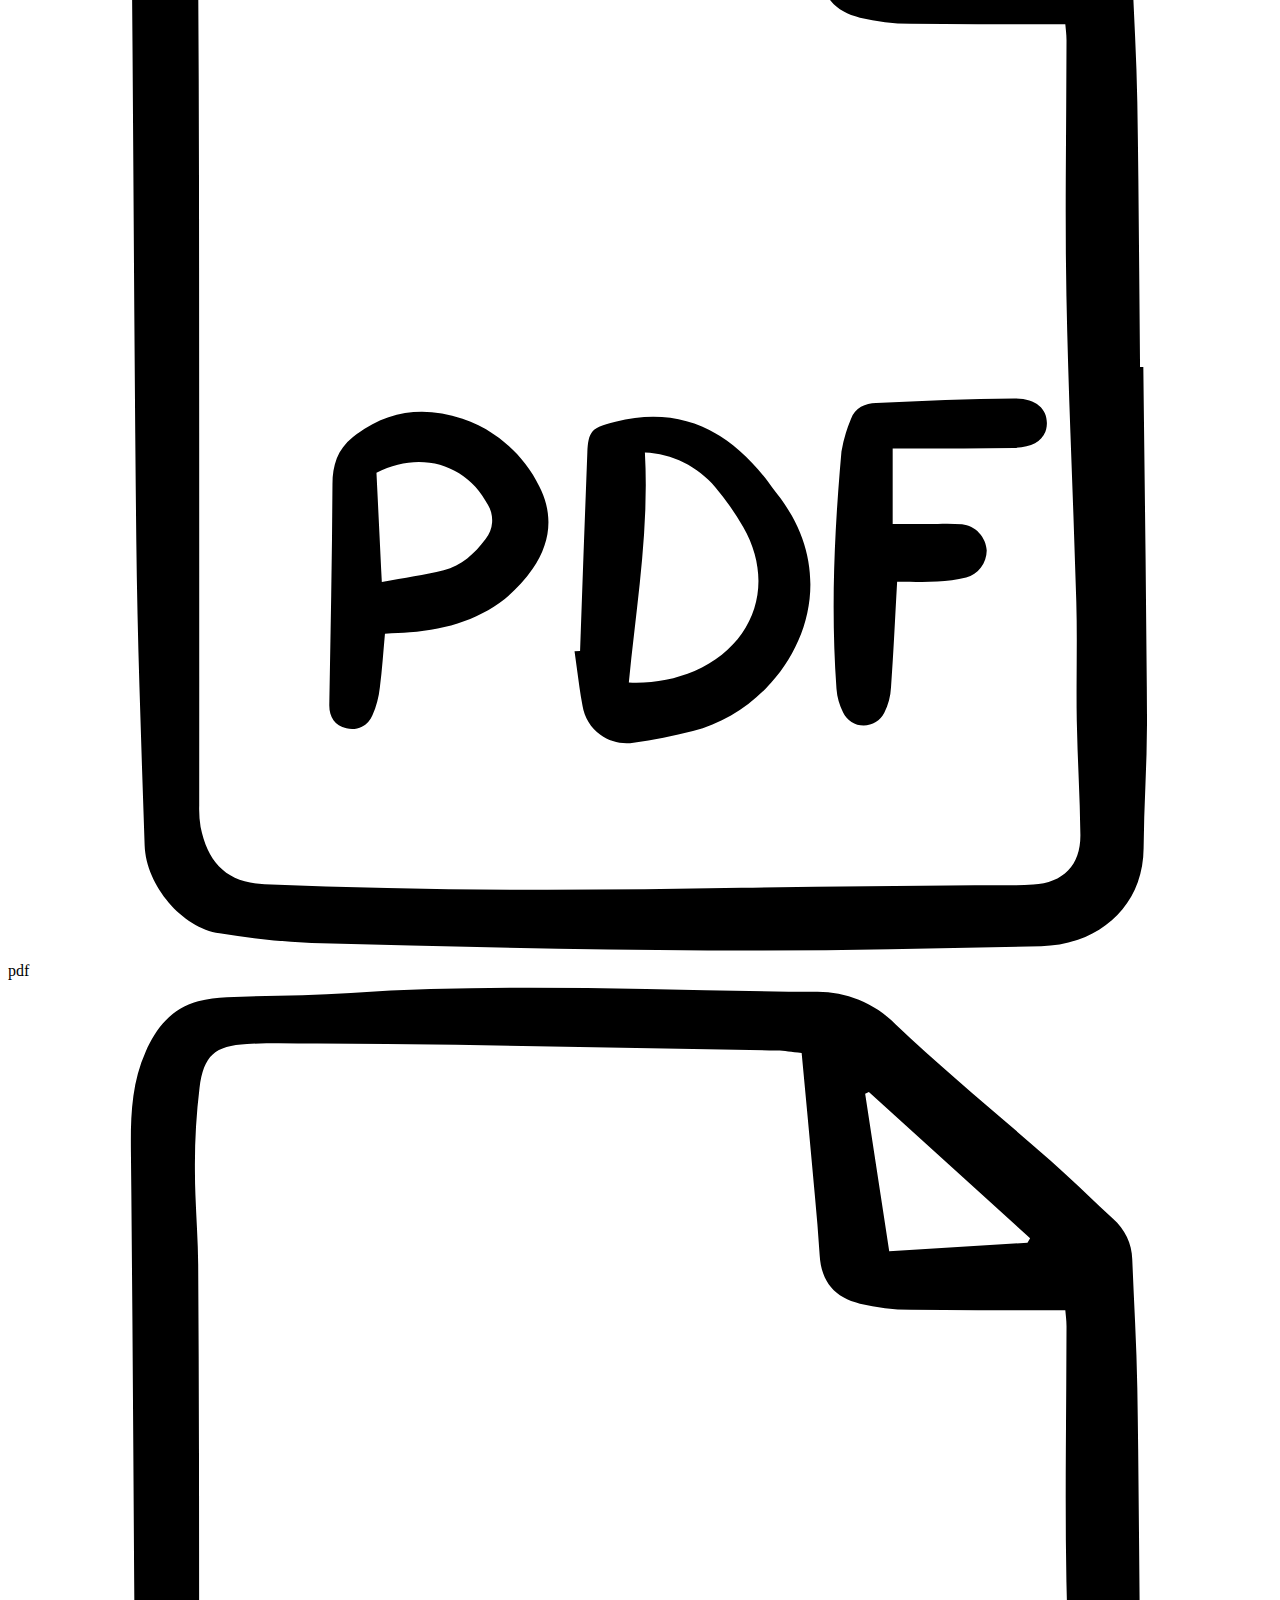
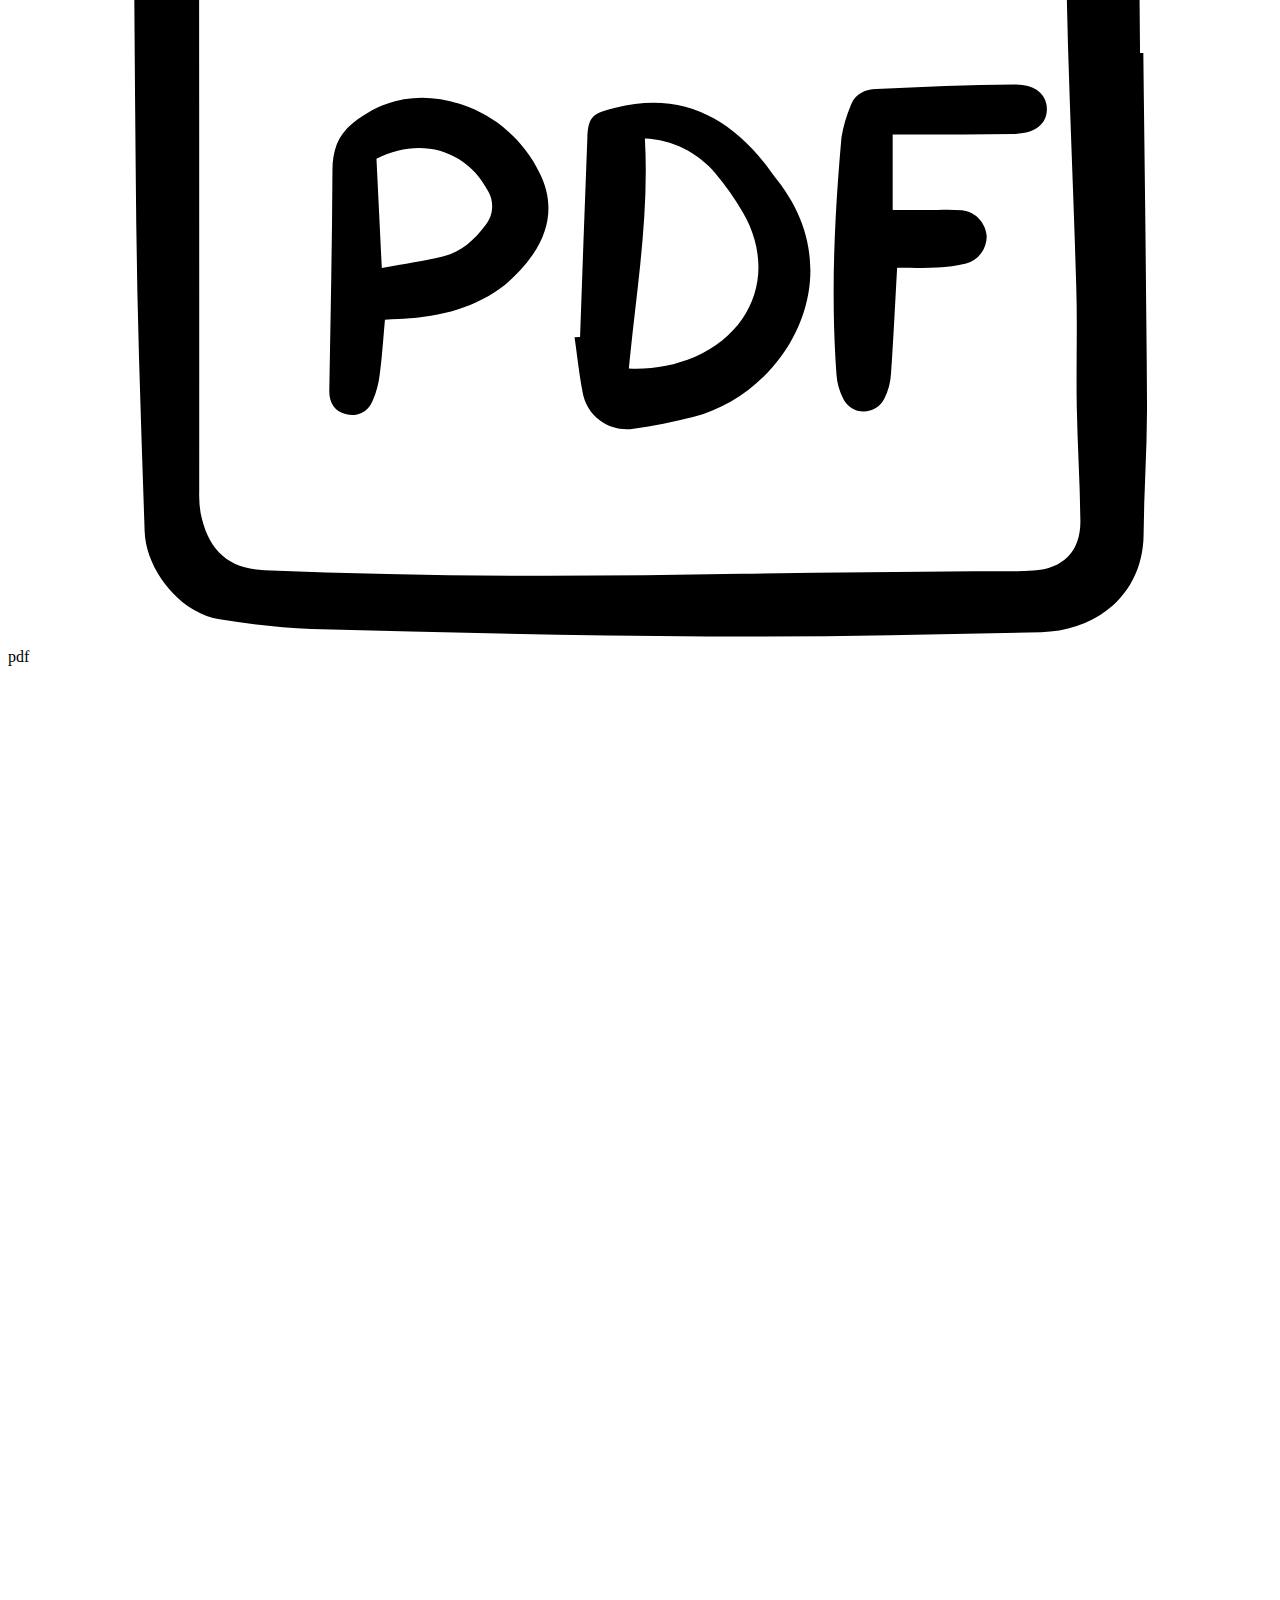
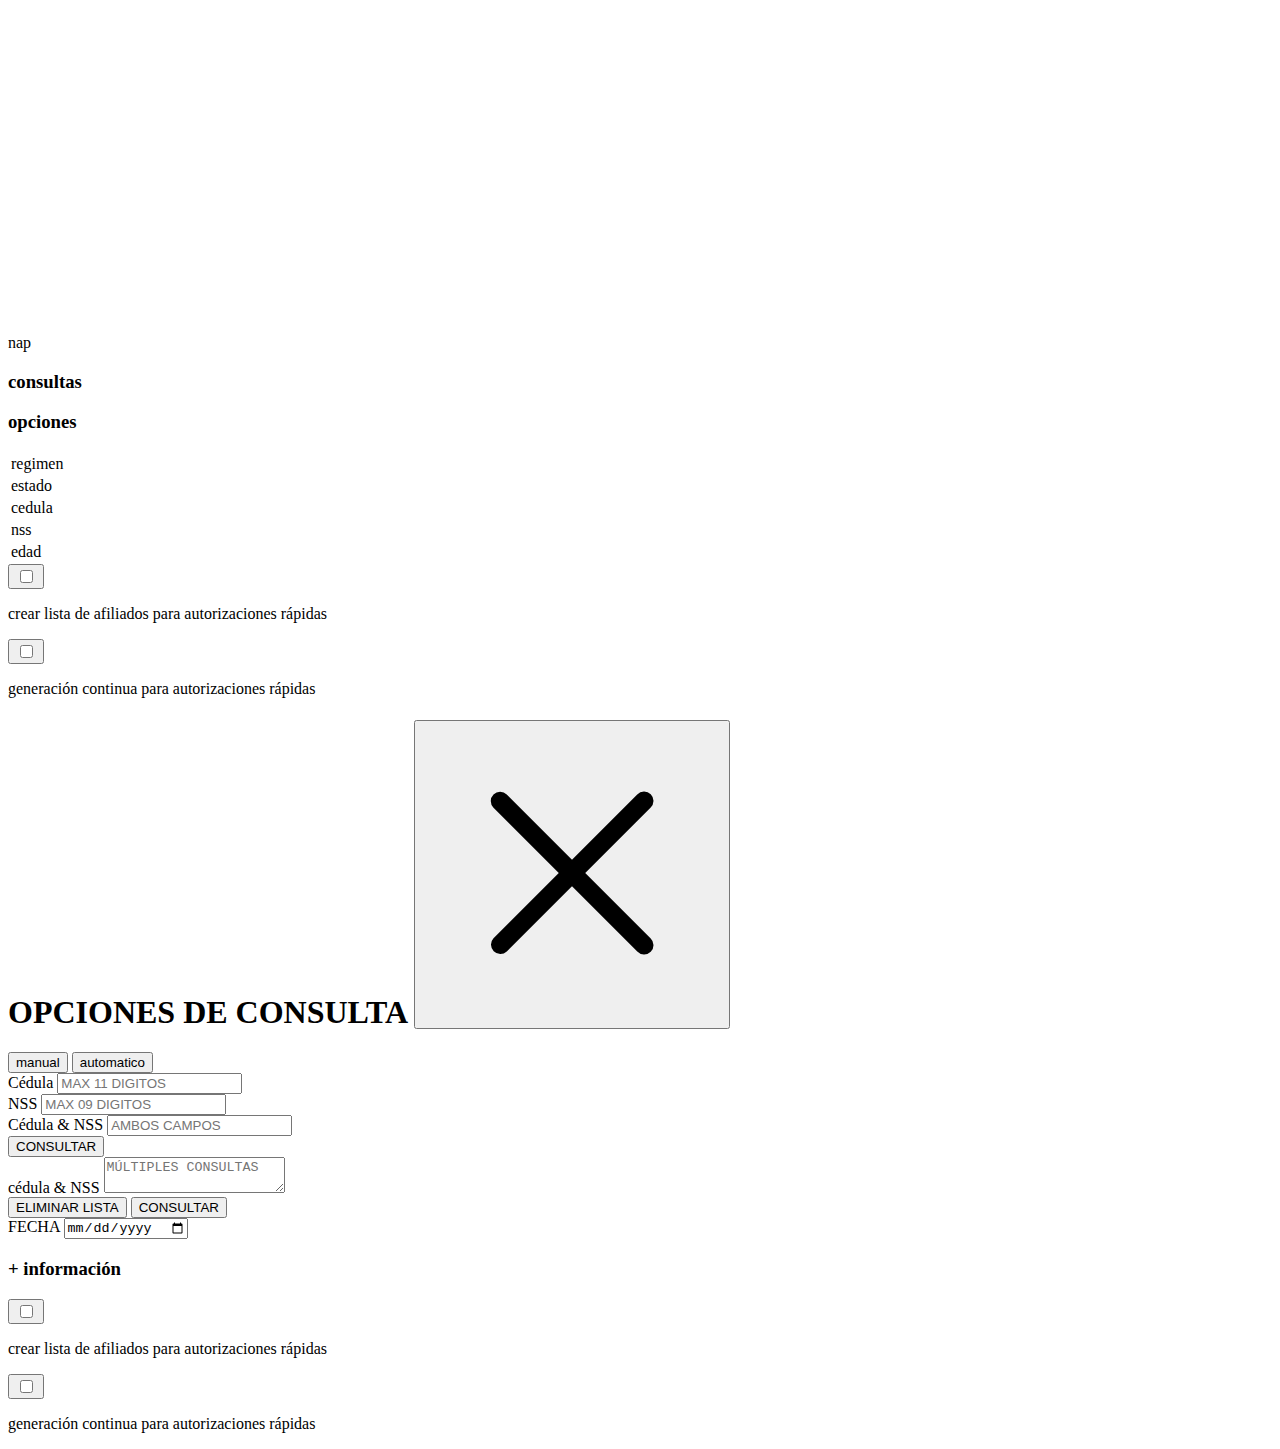
==== commit 815f22d0: "min change" ====
--- a/index.html
+++ b/index.html
@@ -2,214 +2,220 @@
 <html lang="en">
 
 <head>
-    <title>V/DEFAULT - AUTORIZACIÓN</title>
+    <title>AUTORIZACIÓN</title>
 </head>
 
 <body>
 
     <!-- Consulta  -->
 
-    <div class="documents-icons
-    ">
-        <div class="document-options icon-load">
-            <a href="http://www.arssenasa3.gob.do/centros/PortalAutorizaciones/index.asp"><svg version="1.1"
-                    id="Layer_1" xmlns="http://www.w3.org/2000/svg" xmlns:xlink="http://www.w3.org/1999/xlink" x="0px"
-                    y="0px" viewBox="0 0 472.615 472.615" style="enable-background:new 0 0 472.615 472.615;"
-                    xml:space="preserve">
-                    <g>
-                        <g>
-                            <path
-                                d="M236.308,0c-13.153,0-23.817,10.663-23.817,23.817v82.961c0,13.154,10.663,23.817,23.817,23.817    c13.154,0,23.817-10.662,23.817-23.817V23.817C260.125,10.664,249.461,0,236.308,0z">
-                            </path>
-                        </g>
-                    </g>
-                    <g>
-                        <g>
-                            <path
-                                d="M161.558,127.875l-58.662-58.662c-9.301-9.301-24.381-9.301-33.683,0c-9.301,9.301-9.301,24.381,0,33.682l58.663,58.663    c9.301,9.302,24.381,9.302,33.682,0C170.859,152.256,170.859,137.176,161.558,127.875z">
-                            </path>
-                        </g>
-                    </g>
-                    <g>
-                        <g>
-                            <path
-                                d="M106.779,212.491H23.817C10.663,212.491,0,223.154,0,236.308c0,13.154,10.663,23.817,23.817,23.817h82.962    c13.154,0,23.817-10.663,23.817-23.817C130.595,223.154,119.932,212.491,106.779,212.491z">
-                            </path>
-                        </g>
-                    </g>
-                    <g>
-                        <g>
-                            <path
-                                d="M161.558,311.057c-9.301-9.302-24.381-9.302-33.682,0l-58.663,58.663c-9.301,9.301-9.301,24.381,0,33.682    c9.302,9.301,24.382,9.301,33.683,0l58.662-58.662C170.859,335.439,170.859,320.359,161.558,311.057z">
-                            </path>
-                        </g>
-                    </g>
-                    <g>
-                        <g>
-                            <path
-                                d="M236.308,342.02c-13.153,0-23.817,10.663-23.817,23.817v82.961c0,13.154,10.663,23.817,23.817,23.817    c13.154,0,23.817-10.663,23.817-23.817v-82.961C260.125,352.684,249.461,342.02,236.308,342.02z">
-                            </path>
-                        </g>
-                    </g>
-                    <g>
-                        <g>
-                            <path
-                                d="M403.402,369.721l-58.662-58.663c-9.302-9.302-24.381-9.302-33.683,0c-9.301,9.302-9.301,24.382,0,33.683l58.663,58.662    c9.301,9.301,24.381,9.301,33.682,0S412.703,379.021,403.402,369.721z">
-                            </path>
-                        </g>
-                    </g>
-                    <g>
-                        <g>
-                            <path
-                                d="M448.799,212.491h-82.962c-13.154,0-23.818,10.662-23.818,23.817c0,13.154,10.663,23.817,23.818,23.817h82.962    c13.154,0,23.817-10.663,23.817-23.817C472.615,223.154,461.952,212.491,448.799,212.491z">
-                            </path>
-                        </g>
-                    </g>
-                    <g>
-                        <g>
-                            <path
-                                d="M403.402,69.213c-9.301-9.301-24.381-9.301-33.682,0l-58.663,58.662c-9.301,9.301-9.301,24.381,0,33.683    c9.302,9.302,24.381,9.302,33.683,0l58.662-58.663C412.703,93.594,412.703,78.514,403.402,69.213z">
-                            </path>
-                        </g>
-                    </g>
-                    <g>
-                    </g>
-                    <g>
-                    </g>
-                    <g>
-                    </g>
-                    <g>
-                    </g>
-                    <g>
-                    </g>
-                    <g>
-                    </g>
-                    <g>
-                    </g>
-                    <g>
-                    </g>
-                    <g>
-                    </g>
-                    <g>
-                    </g>
-                    <g>
-                    </g>
-                    <g>
-                    </g>
-                    <g>
-                    </g>
-                    <g>
-                    </g>
-                    <g>
-                    </g>
-                </svg></a><span>load</span>
-        </div>
-        <div class="document-options icon-pdf">
-            <a onclick="open_ext_windows()"><svg viewBox="-16.5 0 175 175" fill="none"
-                    xmlns="http://www.w3.org/2000/svg">
-                    <g clip-path="url(#clip0)">
+    <div id="all_content">
+        <div class="documents-icons
+        ">
+            <div class="document-options icon-load">
+                <a href="http://www.arssenasa3.gob.do/centros/PortalAutorizaciones/index.asp"><svg version="1.1"
+                        id="Layer_1" xmlns="http://www.w3.org/2000/svg" xmlns:xlink="http://www.w3.org/1999/xlink"
+                        x="0px" y="0px" viewBox="0 0 472.615 472.615" style="enable-background:new 0 0 472.615 472.615;"
+                        xml:space="preserve">
+                        <g>
+                            <g>
+                                <path
+                                    d="M236.308,0c-13.153,0-23.817,10.663-23.817,23.817v82.961c0,13.154,10.663,23.817,23.817,23.817    c13.154,0,23.817-10.662,23.817-23.817V23.817C260.125,10.664,249.461,0,236.308,0z">
+                                </path>
+                            </g>
+                        </g>
+                        <g>
+                            <g>
+                                <path
+                                    d="M161.558,127.875l-58.662-58.662c-9.301-9.301-24.381-9.301-33.683,0c-9.301,9.301-9.301,24.381,0,33.682l58.663,58.663    c9.301,9.302,24.381,9.302,33.682,0C170.859,152.256,170.859,137.176,161.558,127.875z">
+                                </path>
+                            </g>
+                        </g>
+                        <g>
+                            <g>
+                                <path
+                                    d="M106.779,212.491H23.817C10.663,212.491,0,223.154,0,236.308c0,13.154,10.663,23.817,23.817,23.817h82.962    c13.154,0,23.817-10.663,23.817-23.817C130.595,223.154,119.932,212.491,106.779,212.491z">
+                                </path>
+                            </g>
+                        </g>
+                        <g>
+                            <g>
+                                <path
+                                    d="M161.558,311.057c-9.301-9.302-24.381-9.302-33.682,0l-58.663,58.663c-9.301,9.301-9.301,24.381,0,33.682    c9.302,9.301,24.382,9.301,33.683,0l58.662-58.662C170.859,335.439,170.859,320.359,161.558,311.057z">
+                                </path>
+                            </g>
+                        </g>
+                        <g>
+                            <g>
+                                <path
+                                    d="M236.308,342.02c-13.153,0-23.817,10.663-23.817,23.817v82.961c0,13.154,10.663,23.817,23.817,23.817    c13.154,0,23.817-10.663,23.817-23.817v-82.961C260.125,352.684,249.461,342.02,236.308,342.02z">
+                                </path>
+                            </g>
+                        </g>
+                        <g>
+                            <g>
+                                <path
+                                    d="M403.402,369.721l-58.662-58.663c-9.302-9.302-24.381-9.302-33.683,0c-9.301,9.302-9.301,24.382,0,33.683l58.663,58.662    c9.301,9.301,24.381,9.301,33.682,0S412.703,379.021,403.402,369.721z">
+                                </path>
+                            </g>
+                        </g>
+                        <g>
+                            <g>
+                                <path
+                                    d="M448.799,212.491h-82.962c-13.154,0-23.818,10.662-23.818,23.817c0,13.154,10.663,23.817,23.818,23.817h82.962    c13.154,0,23.817-10.663,23.817-23.817C472.615,223.154,461.952,212.491,448.799,212.491z">
+                                </path>
+                            </g>
+                        </g>
+                        <g>
+                            <g>
+                                <path
+                                    d="M403.402,69.213c-9.301-9.301-24.381-9.301-33.682,0l-58.663,58.662c-9.301,9.301-9.301,24.381,0,33.683    c9.302,9.302,24.381,9.302,33.683,0l58.662-58.663C412.703,93.594,412.703,78.514,403.402,69.213z">
+                                </path>
+                            </g>
+                        </g>
+                        <g>
+                        </g>
+                        <g>
+                        </g>
+                        <g>
+                        </g>
+                        <g>
+                        </g>
+                        <g>
+                        </g>
+                        <g>
+                        </g>
+                        <g>
+                        </g>
+                        <g>
+                        </g>
+                        <g>
+                        </g>
+                        <g>
+                        </g>
+                        <g>
+                        </g>
+                        <g>
+                        </g>
+                        <g>
+                        </g>
+                        <g>
+                        </g>
+                        <g>
+                        </g>
+                    </svg></a><span>load</span>
+            </div>
+            <div class="document-options icon-pdf">
+                <a onclick="open_ext_windows()"><svg viewBox="-16.5 0 175 175" fill="none"
+                        xmlns="http://www.w3.org/2000/svg">
+                        <g clip-path="url(#clip0)">
+                            <path
+                                d="M140.687 93.1644C140.867 109.431 141.111 125.696 141.195 141.964C141.226 147.904 140.769 153.843 140.726 159.789C140.664 168.177 134.102 173.205 126.549 173.359C111.171 173.673 95.7887 174.043 80.4081 173.964C62.1048 173.871 43.8014 173.402 25.5027 172.933C21.2425 172.722 16.9978 172.267 12.7895 171.571C7.65492 170.849 2.60183 164.962 2.41608 159.374C1.94746 145.251 1.41382 131.124 1.25892 116.996C0.916312 85.9138 0.849366 54.8283 0.517257 23.7455C0.466719 18.9706 0.582881 14.345 2.55846 9.92649C4.03522 6.62121 6.14933 3.94077 9.81696 2.95101C11.1159 2.61352 12.4484 2.42131 13.7898 2.37799C19.5104 2.15156 25.2448 2.16377 30.9549 1.78703C52.4014 0.381158 73.846 1.45915 95.2925 1.63833C97.3468 1.59847 99.388 1.97594 101.292 2.74783C103.196 3.51971 104.924 4.66982 106.371 6.12886C113.287 12.689 120.702 18.7232 127.859 25.0313C130.804 27.6277 133.594 30.3994 136.493 33.0484C137.301 33.7478 137.954 34.6076 138.412 35.573C138.87 36.5386 139.122 37.5892 139.152 38.6574C139.386 44.5959 139.756 50.5316 139.854 56.4714C140.055 68.7013 140.113 80.9335 140.231 93.165L140.687 93.1644ZM93.3799 10.0906C91.9662 9.94487 90.9712 9.76864 89.9729 9.75026C75.1567 9.47637 60.3403 9.21712 45.5236 8.97342C39.1296 8.87235 32.7342 8.83717 26.3395 8.79713C23.09 8.77678 19.8326 8.67361 16.5936 8.85804C12.1305 9.11204 10.6105 10.4209 10.0158 14.9523C9.56047 18.7257 9.34821 22.5246 9.38043 26.3254C9.37321 30.6933 9.80049 35.0604 9.83199 39.4297C9.92847 52.7783 9.94692 66.1273 9.95676 79.4764C9.97468 104.266 9.98078 129.056 9.97514 153.845C9.93917 154.856 10.0032 155.866 10.1661 156.864C11.1769 161.866 13.8416 164.576 19.0188 164.792C41.0186 165.711 63.0196 165.692 85.0274 165.289C95.8038 165.092 106.583 165.033 117.361 164.917C120.052 164.888 122.75 164.996 125.434 164.838C129.65 164.591 132.02 162.131 131.971 157.921C131.912 152.655 131.562 147.394 131.47 142.128C131.375 136.634 131.564 131.132 131.404 125.641C130.997 111.516 130.304 97.3984 130.036 83.272C129.815 71.498 130.036 59.7163 130.05 47.9384C130.05 47.0851 129.926 46.2362 129.884 45.7066C122.543 45.7066 115.485 45.7724 108.431 45.6681C106.08 45.6287 103.739 45.3414 101.448 44.8105C98.0301 44.0183 96.0952 41.8164 95.876 38.158C95.6338 34.1307 95.2282 30.1134 94.8659 26.094C94.3953 20.8545 93.8958 15.6261 93.3799 10.0906ZM124.647 36.3806C124.768 36.1706 124.889 35.9609 125.01 35.7512L102.689 15.4926L102.174 15.7502C103.277 22.97 104.38 30.1894 105.505 37.5568L124.647 36.3806Z"
+                                fill="black"></path>
+                            <path
+                                d="M62.7033 132.498C63.0315 123.33 63.3472 114.161 63.7095 104.994C63.8322 101.879 64.4596 101.526 67.6015 100.75C76.6321 98.5181 83.3248 101.989 88.6857 108.989C89.0946 109.522 89.4661 110.086 89.8862 110.61C100.754 124.163 91.0676 140.352 78.3346 143.579C75.624 144.275 72.8765 144.819 70.1048 145.209C68.4883 145.465 66.8369 145.068 65.5123 144.107C64.1879 143.146 63.2989 141.698 63.0407 140.082C62.5694 137.588 62.297 135.06 61.936 132.547L62.7033 132.498ZM69.4531 136.865C72.5687 137.019 75.6791 136.471 78.5552 135.263C86.909 131.616 89.7936 123.146 85.2688 115.296C84.1682 113.346 82.8798 111.508 81.4227 109.808C80.2177 108.381 78.7291 107.219 77.0522 106.396C75.3752 105.574 73.5453 105.108 71.6787 105.029C72.2858 115.817 70.4848 126.197 69.4557 136.865H69.4531Z"
+                                fill="black"></path>
+                            <path
+                                d="M35.6898 130.113C35.4541 132.697 35.3045 135.131 34.9822 137.541C34.8379 138.872 34.4918 140.173 33.9558 141.399C33.683 142.091 33.1642 142.658 32.499 142.992C31.8337 143.325 31.069 143.401 30.3512 143.205C28.7189 142.807 27.9582 141.626 27.9838 139.971C28.0612 134.933 28.1708 129.895 28.2463 124.856C28.3224 119.707 28.4031 114.557 28.4221 109.406C28.4313 106.814 29.0936 104.61 31.2228 102.901C35.8388 99.1989 41.0075 98.5038 46.4315 100.357C48.7269 101.136 50.8462 102.36 52.6681 103.959C54.4899 105.559 55.9786 107.501 57.049 109.676C59.0456 113.578 58.6596 117.487 56.1393 121.117C52.0267 127.042 46.0265 129.344 39.135 129.912C38.0389 129.997 36.9394 130.04 35.6898 130.113ZM34.5143 107.821C34.7486 112.586 34.9902 117.507 35.2573 122.941C38.4077 122.362 41.1545 122.001 43.8199 121.323C46.2805 120.698 48.1169 119.026 49.6226 117.003C50.1492 116.346 50.4635 115.544 50.5235 114.704C50.5835 113.863 50.3865 113.025 49.9586 112.299C47.1133 106.66 40.5992 104.65 34.5143 107.82V107.821Z"
+                                fill="black"></path>
+                            <path
+                                d="M106.6 122.902C106.306 128.172 106.092 132.857 105.751 137.533C105.693 138.757 105.376 139.955 104.823 141.049C104.559 141.582 104.149 142.029 103.642 142.341C103.135 142.652 102.55 142.814 101.955 142.809C101.36 142.803 100.779 142.629 100.277 142.309C99.7758 141.988 99.3755 141.533 99.1208 140.995C98.5997 140.005 98.2892 138.918 98.2098 137.803C97.3979 126.811 97.9204 115.837 98.8911 104.882C99.1438 103.335 99.5848 101.825 100.204 100.385C100.766 98.7847 102.201 98.2307 103.679 98.1644C110.066 97.8769 116.457 97.5823 122.849 97.5402C125.844 97.5199 127.387 98.9967 127.333 101.037C127.28 103.078 125.65 104.331 122.715 104.384C118.114 104.464 113.51 104.446 108.907 104.467C107.923 104.472 106.938 104.467 105.983 104.467V114.9C108.292 114.9 110.267 114.896 112.243 114.9C113.359 114.834 114.478 114.855 115.59 114.961C116.492 115.067 117.328 115.486 117.952 116.146C118.576 116.806 118.948 117.665 119.003 118.571C118.995 119.421 118.713 120.244 118.201 120.922C117.689 121.599 116.972 122.094 116.157 122.333C114.857 122.668 113.522 122.852 112.179 122.881C110.402 122.969 108.617 122.902 106.6 122.902Z"
+                                fill="black"></path>
+                        </g>
+                        <defs>
+                            <clipPath id="clip0">
+                                <rect width="141.113" height="173.93" fill="white"
+                                    transform="translate(0.154297 0.574219)">
+                                </rect>
+                            </clipPath>
+                        </defs>
+                    </svg></a><span>pdf</span>
+            </div>
+            <div class="document-options icon-pdf-2">
+                <a onclick="open_iframe()"><svg viewBox="-16.5 0 175 175" fill="none"
+                        xmlns="http://www.w3.org/2000/svg">
+                        <g clip-path="url(#clip0)">
+                            <path
+                                d="M140.687 93.1644C140.867 109.431 141.111 125.696 141.195 141.964C141.226 147.904 140.769 153.843 140.726 159.789C140.664 168.177 134.102 173.205 126.549 173.359C111.171 173.673 95.7887 174.043 80.4081 173.964C62.1048 173.871 43.8014 173.402 25.5027 172.933C21.2425 172.722 16.9978 172.267 12.7895 171.571C7.65492 170.849 2.60183 164.962 2.41608 159.374C1.94746 145.251 1.41382 131.124 1.25892 116.996C0.916312 85.9138 0.849366 54.8283 0.517257 23.7455C0.466719 18.9706 0.582881 14.345 2.55846 9.92649C4.03522 6.62121 6.14933 3.94077 9.81696 2.95101C11.1159 2.61352 12.4484 2.42131 13.7898 2.37799C19.5104 2.15156 25.2448 2.16377 30.9549 1.78703C52.4014 0.381158 73.846 1.45915 95.2925 1.63833C97.3468 1.59847 99.388 1.97594 101.292 2.74783C103.196 3.51971 104.924 4.66982 106.371 6.12886C113.287 12.689 120.702 18.7232 127.859 25.0313C130.804 27.6277 133.594 30.3994 136.493 33.0484C137.301 33.7478 137.954 34.6076 138.412 35.573C138.87 36.5386 139.122 37.5892 139.152 38.6574C139.386 44.5959 139.756 50.5316 139.854 56.4714C140.055 68.7013 140.113 80.9335 140.231 93.165L140.687 93.1644ZM93.3799 10.0906C91.9662 9.94487 90.9712 9.76864 89.9729 9.75026C75.1567 9.47637 60.3403 9.21712 45.5236 8.97342C39.1296 8.87235 32.7342 8.83717 26.3395 8.79713C23.09 8.77678 19.8326 8.67361 16.5936 8.85804C12.1305 9.11204 10.6105 10.4209 10.0158 14.9523C9.56047 18.7257 9.34821 22.5246 9.38043 26.3254C9.37321 30.6933 9.80049 35.0604 9.83199 39.4297C9.92847 52.7783 9.94692 66.1273 9.95676 79.4764C9.97468 104.266 9.98078 129.056 9.97514 153.845C9.93917 154.856 10.0032 155.866 10.1661 156.864C11.1769 161.866 13.8416 164.576 19.0188 164.792C41.0186 165.711 63.0196 165.692 85.0274 165.289C95.8038 165.092 106.583 165.033 117.361 164.917C120.052 164.888 122.75 164.996 125.434 164.838C129.65 164.591 132.02 162.131 131.971 157.921C131.912 152.655 131.562 147.394 131.47 142.128C131.375 136.634 131.564 131.132 131.404 125.641C130.997 111.516 130.304 97.3984 130.036 83.272C129.815 71.498 130.036 59.7163 130.05 47.9384C130.05 47.0851 129.926 46.2362 129.884 45.7066C122.543 45.7066 115.485 45.7724 108.431 45.6681C106.08 45.6287 103.739 45.3414 101.448 44.8105C98.0301 44.0183 96.0952 41.8164 95.876 38.158C95.6338 34.1307 95.2282 30.1134 94.8659 26.094C94.3953 20.8545 93.8958 15.6261 93.3799 10.0906ZM124.647 36.3806C124.768 36.1706 124.889 35.9609 125.01 35.7512L102.689 15.4926L102.174 15.7502C103.277 22.97 104.38 30.1894 105.505 37.5568L124.647 36.3806Z"
+                                fill="black"></path>
+                            <path
+                                d="M62.7033 132.498C63.0315 123.33 63.3472 114.161 63.7095 104.994C63.8322 101.879 64.4596 101.526 67.6015 100.75C76.6321 98.5181 83.3248 101.989 88.6857 108.989C89.0946 109.522 89.4661 110.086 89.8862 110.61C100.754 124.163 91.0676 140.352 78.3346 143.579C75.624 144.275 72.8765 144.819 70.1048 145.209C68.4883 145.465 66.8369 145.068 65.5123 144.107C64.1879 143.146 63.2989 141.698 63.0407 140.082C62.5694 137.588 62.297 135.06 61.936 132.547L62.7033 132.498ZM69.4531 136.865C72.5687 137.019 75.6791 136.471 78.5552 135.263C86.909 131.616 89.7936 123.146 85.2688 115.296C84.1682 113.346 82.8798 111.508 81.4227 109.808C80.2177 108.381 78.7291 107.219 77.0522 106.396C75.3752 105.574 73.5453 105.108 71.6787 105.029C72.2858 115.817 70.4848 126.197 69.4557 136.865H69.4531Z"
+                                fill="black"></path>
+                            <path
+                                d="M35.6898 130.113C35.4541 132.697 35.3045 135.131 34.9822 137.541C34.8379 138.872 34.4918 140.173 33.9558 141.399C33.683 142.091 33.1642 142.658 32.499 142.992C31.8337 143.325 31.069 143.401 30.3512 143.205C28.7189 142.807 27.9582 141.626 27.9838 139.971C28.0612 134.933 28.1708 129.895 28.2463 124.856C28.3224 119.707 28.4031 114.557 28.4221 109.406C28.4313 106.814 29.0936 104.61 31.2228 102.901C35.8388 99.1989 41.0075 98.5038 46.4315 100.357C48.7269 101.136 50.8462 102.36 52.6681 103.959C54.4899 105.559 55.9786 107.501 57.049 109.676C59.0456 113.578 58.6596 117.487 56.1393 121.117C52.0267 127.042 46.0265 129.344 39.135 129.912C38.0389 129.997 36.9394 130.04 35.6898 130.113ZM34.5143 107.821C34.7486 112.586 34.9902 117.507 35.2573 122.941C38.4077 122.362 41.1545 122.001 43.8199 121.323C46.2805 120.698 48.1169 119.026 49.6226 117.003C50.1492 116.346 50.4635 115.544 50.5235 114.704C50.5835 113.863 50.3865 113.025 49.9586 112.299C47.1133 106.66 40.5992 104.65 34.5143 107.82V107.821Z"
+                                fill="black"></path>
+                            <path
+                                d="M106.6 122.902C106.306 128.172 106.092 132.857 105.751 137.533C105.693 138.757 105.376 139.955 104.823 141.049C104.559 141.582 104.149 142.029 103.642 142.341C103.135 142.652 102.55 142.814 101.955 142.809C101.36 142.803 100.779 142.629 100.277 142.309C99.7758 141.988 99.3755 141.533 99.1208 140.995C98.5997 140.005 98.2892 138.918 98.2098 137.803C97.3979 126.811 97.9204 115.837 98.8911 104.882C99.1438 103.335 99.5848 101.825 100.204 100.385C100.766 98.7847 102.201 98.2307 103.679 98.1644C110.066 97.8769 116.457 97.5823 122.849 97.5402C125.844 97.5199 127.387 98.9967 127.333 101.037C127.28 103.078 125.65 104.331 122.715 104.384C118.114 104.464 113.51 104.446 108.907 104.467C107.923 104.472 106.938 104.467 105.983 104.467V114.9C108.292 114.9 110.267 114.896 112.243 114.9C113.359 114.834 114.478 114.855 115.59 114.961C116.492 115.067 117.328 115.486 117.952 116.146C118.576 116.806 118.948 117.665 119.003 118.571C118.995 119.421 118.713 120.244 118.201 120.922C117.689 121.599 116.972 122.094 116.157 122.333C114.857 122.668 113.522 122.852 112.179 122.881C110.402 122.969 108.617 122.902 106.6 122.902Z"
+                                fill="black"></path>
+                        </g>
+                        <defs>
+                            <clipPath id="clip0">
+                                <rect width="141.113" height="173.93" fill="white"
+                                    transform="translate(0.154297 0.574219)">
+                                </rect>
+                            </clipPath>
+                        </defs>
+                    </svg></a><span>pdf</span>
+                <div></div>
+            </div>
+            <div class="document-options icon-nap">
+                <a onclick="copy_clipboard()"><svg viewBox="0 0 512 512" xmlns="http://www.w3.org/2000/svg">
+                        <title>ionicons-v5-e</title>
+                        <rect x="128" y="128" width="336" height="336" rx="57" ry="57"
+                            style="fill:none;stroke:var(--color-j-primary);stroke-linejoin:round;stroke-width:32px">
+                        </rect>
                         <path
-                            d="M140.687 93.1644C140.867 109.431 141.111 125.696 141.195 141.964C141.226 147.904 140.769 153.843 140.726 159.789C140.664 168.177 134.102 173.205 126.549 173.359C111.171 173.673 95.7887 174.043 80.4081 173.964C62.1048 173.871 43.8014 173.402 25.5027 172.933C21.2425 172.722 16.9978 172.267 12.7895 171.571C7.65492 170.849 2.60183 164.962 2.41608 159.374C1.94746 145.251 1.41382 131.124 1.25892 116.996C0.916312 85.9138 0.849366 54.8283 0.517257 23.7455C0.466719 18.9706 0.582881 14.345 2.55846 9.92649C4.03522 6.62121 6.14933 3.94077 9.81696 2.95101C11.1159 2.61352 12.4484 2.42131 13.7898 2.37799C19.5104 2.15156 25.2448 2.16377 30.9549 1.78703C52.4014 0.381158 73.846 1.45915 95.2925 1.63833C97.3468 1.59847 99.388 1.97594 101.292 2.74783C103.196 3.51971 104.924 4.66982 106.371 6.12886C113.287 12.689 120.702 18.7232 127.859 25.0313C130.804 27.6277 133.594 30.3994 136.493 33.0484C137.301 33.7478 137.954 34.6076 138.412 35.573C138.87 36.5386 139.122 37.5892 139.152 38.6574C139.386 44.5959 139.756 50.5316 139.854 56.4714C140.055 68.7013 140.113 80.9335 140.231 93.165L140.687 93.1644ZM93.3799 10.0906C91.9662 9.94487 90.9712 9.76864 89.9729 9.75026C75.1567 9.47637 60.3403 9.21712 45.5236 8.97342C39.1296 8.87235 32.7342 8.83717 26.3395 8.79713C23.09 8.77678 19.8326 8.67361 16.5936 8.85804C12.1305 9.11204 10.6105 10.4209 10.0158 14.9523C9.56047 18.7257 9.34821 22.5246 9.38043 26.3254C9.37321 30.6933 9.80049 35.0604 9.83199 39.4297C9.92847 52.7783 9.94692 66.1273 9.95676 79.4764C9.97468 104.266 9.98078 129.056 9.97514 153.845C9.93917 154.856 10.0032 155.866 10.1661 156.864C11.1769 161.866 13.8416 164.576 19.0188 164.792C41.0186 165.711 63.0196 165.692 85.0274 165.289C95.8038 165.092 106.583 165.033 117.361 164.917C120.052 164.888 122.75 164.996 125.434 164.838C129.65 164.591 132.02 162.131 131.971 157.921C131.912 152.655 131.562 147.394 131.47 142.128C131.375 136.634 131.564 131.132 131.404 125.641C130.997 111.516 130.304 97.3984 130.036 83.272C129.815 71.498 130.036 59.7163 130.05 47.9384C130.05 47.0851 129.926 46.2362 129.884 45.7066C122.543 45.7066 115.485 45.7724 108.431 45.6681C106.08 45.6287 103.739 45.3414 101.448 44.8105C98.0301 44.0183 96.0952 41.8164 95.876 38.158C95.6338 34.1307 95.2282 30.1134 94.8659 26.094C94.3953 20.8545 93.8958 15.6261 93.3799 10.0906ZM124.647 36.3806C124.768 36.1706 124.889 35.9609 125.01 35.7512L102.689 15.4926L102.174 15.7502C103.277 22.97 104.38 30.1894 105.505 37.5568L124.647 36.3806Z"
-                            fill="black"></path>
-                        <path
-                            d="M62.7033 132.498C63.0315 123.33 63.3472 114.161 63.7095 104.994C63.8322 101.879 64.4596 101.526 67.6015 100.75C76.6321 98.5181 83.3248 101.989 88.6857 108.989C89.0946 109.522 89.4661 110.086 89.8862 110.61C100.754 124.163 91.0676 140.352 78.3346 143.579C75.624 144.275 72.8765 144.819 70.1048 145.209C68.4883 145.465 66.8369 145.068 65.5123 144.107C64.1879 143.146 63.2989 141.698 63.0407 140.082C62.5694 137.588 62.297 135.06 61.936 132.547L62.7033 132.498ZM69.4531 136.865C72.5687 137.019 75.6791 136.471 78.5552 135.263C86.909 131.616 89.7936 123.146 85.2688 115.296C84.1682 113.346 82.8798 111.508 81.4227 109.808C80.2177 108.381 78.7291 107.219 77.0522 106.396C75.3752 105.574 73.5453 105.108 71.6787 105.029C72.2858 115.817 70.4848 126.197 69.4557 136.865H69.4531Z"
-                            fill="black"></path>
-                        <path
-                            d="M35.6898 130.113C35.4541 132.697 35.3045 135.131 34.9822 137.541C34.8379 138.872 34.4918 140.173 33.9558 141.399C33.683 142.091 33.1642 142.658 32.499 142.992C31.8337 143.325 31.069 143.401 30.3512 143.205C28.7189 142.807 27.9582 141.626 27.9838 139.971C28.0612 134.933 28.1708 129.895 28.2463 124.856C28.3224 119.707 28.4031 114.557 28.4221 109.406C28.4313 106.814 29.0936 104.61 31.2228 102.901C35.8388 99.1989 41.0075 98.5038 46.4315 100.357C48.7269 101.136 50.8462 102.36 52.6681 103.959C54.4899 105.559 55.9786 107.501 57.049 109.676C59.0456 113.578 58.6596 117.487 56.1393 121.117C52.0267 127.042 46.0265 129.344 39.135 129.912C38.0389 129.997 36.9394 130.04 35.6898 130.113ZM34.5143 107.821C34.7486 112.586 34.9902 117.507 35.2573 122.941C38.4077 122.362 41.1545 122.001 43.8199 121.323C46.2805 120.698 48.1169 119.026 49.6226 117.003C50.1492 116.346 50.4635 115.544 50.5235 114.704C50.5835 113.863 50.3865 113.025 49.9586 112.299C47.1133 106.66 40.5992 104.65 34.5143 107.82V107.821Z"
-                            fill="black"></path>
-                        <path
-                            d="M106.6 122.902C106.306 128.172 106.092 132.857 105.751 137.533C105.693 138.757 105.376 139.955 104.823 141.049C104.559 141.582 104.149 142.029 103.642 142.341C103.135 142.652 102.55 142.814 101.955 142.809C101.36 142.803 100.779 142.629 100.277 142.309C99.7758 141.988 99.3755 141.533 99.1208 140.995C98.5997 140.005 98.2892 138.918 98.2098 137.803C97.3979 126.811 97.9204 115.837 98.8911 104.882C99.1438 103.335 99.5848 101.825 100.204 100.385C100.766 98.7847 102.201 98.2307 103.679 98.1644C110.066 97.8769 116.457 97.5823 122.849 97.5402C125.844 97.5199 127.387 98.9967 127.333 101.037C127.28 103.078 125.65 104.331 122.715 104.384C118.114 104.464 113.51 104.446 108.907 104.467C107.923 104.472 106.938 104.467 105.983 104.467V114.9C108.292 114.9 110.267 114.896 112.243 114.9C113.359 114.834 114.478 114.855 115.59 114.961C116.492 115.067 117.328 115.486 117.952 116.146C118.576 116.806 118.948 117.665 119.003 118.571C118.995 119.421 118.713 120.244 118.201 120.922C117.689 121.599 116.972 122.094 116.157 122.333C114.857 122.668 113.522 122.852 112.179 122.881C110.402 122.969 108.617 122.902 106.6 122.902Z"
-                            fill="black"></path>
-                    </g>
-                    <defs>
-                        <clipPath id="clip0">
-                            <rect width="141.113" height="173.93" fill="white" transform="translate(0.154297 0.574219)">
-                            </rect>
-                        </clipPath>
-                    </defs>
-                </svg></a><span>pdf</span>
-        </div>
-        <div class="document-options icon-pdf-2">
-            <a onclick="open_iframe()"><svg viewBox="-16.5 0 175 175" fill="none" xmlns="http://www.w3.org/2000/svg">
-                    <g clip-path="url(#clip0)">
-                        <path
-                            d="M140.687 93.1644C140.867 109.431 141.111 125.696 141.195 141.964C141.226 147.904 140.769 153.843 140.726 159.789C140.664 168.177 134.102 173.205 126.549 173.359C111.171 173.673 95.7887 174.043 80.4081 173.964C62.1048 173.871 43.8014 173.402 25.5027 172.933C21.2425 172.722 16.9978 172.267 12.7895 171.571C7.65492 170.849 2.60183 164.962 2.41608 159.374C1.94746 145.251 1.41382 131.124 1.25892 116.996C0.916312 85.9138 0.849366 54.8283 0.517257 23.7455C0.466719 18.9706 0.582881 14.345 2.55846 9.92649C4.03522 6.62121 6.14933 3.94077 9.81696 2.95101C11.1159 2.61352 12.4484 2.42131 13.7898 2.37799C19.5104 2.15156 25.2448 2.16377 30.9549 1.78703C52.4014 0.381158 73.846 1.45915 95.2925 1.63833C97.3468 1.59847 99.388 1.97594 101.292 2.74783C103.196 3.51971 104.924 4.66982 106.371 6.12886C113.287 12.689 120.702 18.7232 127.859 25.0313C130.804 27.6277 133.594 30.3994 136.493 33.0484C137.301 33.7478 137.954 34.6076 138.412 35.573C138.87 36.5386 139.122 37.5892 139.152 38.6574C139.386 44.5959 139.756 50.5316 139.854 56.4714C140.055 68.7013 140.113 80.9335 140.231 93.165L140.687 93.1644ZM93.3799 10.0906C91.9662 9.94487 90.9712 9.76864 89.9729 9.75026C75.1567 9.47637 60.3403 9.21712 45.5236 8.97342C39.1296 8.87235 32.7342 8.83717 26.3395 8.79713C23.09 8.77678 19.8326 8.67361 16.5936 8.85804C12.1305 9.11204 10.6105 10.4209 10.0158 14.9523C9.56047 18.7257 9.34821 22.5246 9.38043 26.3254C9.37321 30.6933 9.80049 35.0604 9.83199 39.4297C9.92847 52.7783 9.94692 66.1273 9.95676 79.4764C9.97468 104.266 9.98078 129.056 9.97514 153.845C9.93917 154.856 10.0032 155.866 10.1661 156.864C11.1769 161.866 13.8416 164.576 19.0188 164.792C41.0186 165.711 63.0196 165.692 85.0274 165.289C95.8038 165.092 106.583 165.033 117.361 164.917C120.052 164.888 122.75 164.996 125.434 164.838C129.65 164.591 132.02 162.131 131.971 157.921C131.912 152.655 131.562 147.394 131.47 142.128C131.375 136.634 131.564 131.132 131.404 125.641C130.997 111.516 130.304 97.3984 130.036 83.272C129.815 71.498 130.036 59.7163 130.05 47.9384C130.05 47.0851 129.926 46.2362 129.884 45.7066C122.543 45.7066 115.485 45.7724 108.431 45.6681C106.08 45.6287 103.739 45.3414 101.448 44.8105C98.0301 44.0183 96.0952 41.8164 95.876 38.158C95.6338 34.1307 95.2282 30.1134 94.8659 26.094C94.3953 20.8545 93.8958 15.6261 93.3799 10.0906ZM124.647 36.3806C124.768 36.1706 124.889 35.9609 125.01 35.7512L102.689 15.4926L102.174 15.7502C103.277 22.97 104.38 30.1894 105.505 37.5568L124.647 36.3806Z"
-                            fill="black"></path>
-                        <path
-                            d="M62.7033 132.498C63.0315 123.33 63.3472 114.161 63.7095 104.994C63.8322 101.879 64.4596 101.526 67.6015 100.75C76.6321 98.5181 83.3248 101.989 88.6857 108.989C89.0946 109.522 89.4661 110.086 89.8862 110.61C100.754 124.163 91.0676 140.352 78.3346 143.579C75.624 144.275 72.8765 144.819 70.1048 145.209C68.4883 145.465 66.8369 145.068 65.5123 144.107C64.1879 143.146 63.2989 141.698 63.0407 140.082C62.5694 137.588 62.297 135.06 61.936 132.547L62.7033 132.498ZM69.4531 136.865C72.5687 137.019 75.6791 136.471 78.5552 135.263C86.909 131.616 89.7936 123.146 85.2688 115.296C84.1682 113.346 82.8798 111.508 81.4227 109.808C80.2177 108.381 78.7291 107.219 77.0522 106.396C75.3752 105.574 73.5453 105.108 71.6787 105.029C72.2858 115.817 70.4848 126.197 69.4557 136.865H69.4531Z"
-                            fill="black"></path>
-                        <path
-                            d="M35.6898 130.113C35.4541 132.697 35.3045 135.131 34.9822 137.541C34.8379 138.872 34.4918 140.173 33.9558 141.399C33.683 142.091 33.1642 142.658 32.499 142.992C31.8337 143.325 31.069 143.401 30.3512 143.205C28.7189 142.807 27.9582 141.626 27.9838 139.971C28.0612 134.933 28.1708 129.895 28.2463 124.856C28.3224 119.707 28.4031 114.557 28.4221 109.406C28.4313 106.814 29.0936 104.61 31.2228 102.901C35.8388 99.1989 41.0075 98.5038 46.4315 100.357C48.7269 101.136 50.8462 102.36 52.6681 103.959C54.4899 105.559 55.9786 107.501 57.049 109.676C59.0456 113.578 58.6596 117.487 56.1393 121.117C52.0267 127.042 46.0265 129.344 39.135 129.912C38.0389 129.997 36.9394 130.04 35.6898 130.113ZM34.5143 107.821C34.7486 112.586 34.9902 117.507 35.2573 122.941C38.4077 122.362 41.1545 122.001 43.8199 121.323C46.2805 120.698 48.1169 119.026 49.6226 117.003C50.1492 116.346 50.4635 115.544 50.5235 114.704C50.5835 113.863 50.3865 113.025 49.9586 112.299C47.1133 106.66 40.5992 104.65 34.5143 107.82V107.821Z"
-                            fill="black"></path>
-                        <path
-                            d="M106.6 122.902C106.306 128.172 106.092 132.857 105.751 137.533C105.693 138.757 105.376 139.955 104.823 141.049C104.559 141.582 104.149 142.029 103.642 142.341C103.135 142.652 102.55 142.814 101.955 142.809C101.36 142.803 100.779 142.629 100.277 142.309C99.7758 141.988 99.3755 141.533 99.1208 140.995C98.5997 140.005 98.2892 138.918 98.2098 137.803C97.3979 126.811 97.9204 115.837 98.8911 104.882C99.1438 103.335 99.5848 101.825 100.204 100.385C100.766 98.7847 102.201 98.2307 103.679 98.1644C110.066 97.8769 116.457 97.5823 122.849 97.5402C125.844 97.5199 127.387 98.9967 127.333 101.037C127.28 103.078 125.65 104.331 122.715 104.384C118.114 104.464 113.51 104.446 108.907 104.467C107.923 104.472 106.938 104.467 105.983 104.467V114.9C108.292 114.9 110.267 114.896 112.243 114.9C113.359 114.834 114.478 114.855 115.59 114.961C116.492 115.067 117.328 115.486 117.952 116.146C118.576 116.806 118.948 117.665 119.003 118.571C118.995 119.421 118.713 120.244 118.201 120.922C117.689 121.599 116.972 122.094 116.157 122.333C114.857 122.668 113.522 122.852 112.179 122.881C110.402 122.969 108.617 122.902 106.6 122.902Z"
-                            fill="black"></path>
-                    </g>
-                    <defs>
-                        <clipPath id="clip0">
-                            <rect width="141.113" height="173.93" fill="white" transform="translate(0.154297 0.574219)">
-                            </rect>
-                        </clipPath>
-                    </defs>
-                </svg></a><span>pdf</span>
-            <div></div>
-        </div>
-        <div class="document-options icon-nap">
-            <a onclick="copy_clipboard()"><svg viewBox="0 0 512 512" xmlns="http://www.w3.org/2000/svg">
-                    <title>ionicons-v5-e</title>
-                    <rect x="128" y="128" width="336" height="336" rx="57" ry="57"
-                        style="fill:none;stroke:var(--color-j-primary);stroke-linejoin:round;stroke-width:32px"></rect>
-                    <path
-                        d="M383.5,128l.5-24a56.16,56.16,0,0,0-56-56H112a64.19,64.19,0,0,0-64,64V328a56.16,56.16,0,0,0,56,56h24"
-                        style="fill:none;stroke:var(--color-j-primary);stroke-linecap:round;stroke-linejoin:round;stroke-width:32px">
-                    </path>
-                </svg></a><span>nap</span>
-        </div>
-    </div>
-
-    <div class="query_end">
-        <h3>consultas</h3>
-        <h3>opciones</h3>
-        <table class="default">
-            <tbody>
-                <tr id="query_end_regimen">
-                    <td>regimen</td>
-                    <td></td>
-                </tr>
-                <tr id="query_end_estado">
-                    <td>estado</td>
-                    <td></td>
-                </tr>
-                <tr id="query_end_cedula">
-                    <td>cedula</td>
-                    <td></td>
-                </tr>
-                <tr id="query_end_nss">
-                    <td>nss</td>
-                    <td></td>
-                </tr>
-                <tr id="query_end_edad">
-                    <td>edad</td>
-                    <td></td>
-                </tr>
-            </tbody>
-        </table>
-        <div class="more_information">
-            <div class="create-automatic check-automatic">
-                <button>
-                    <label class="form-control">
-                        <input onclick="config_event(this)" id="checkbox_1" type="checkbox" name="checkbox">
-                    </label>
-                </button>
-                <p>crear lista de afiliados para autorizaciones rápidas</p>
-            </div>
-            <div class="check-automatic">
-                <button>
-                    <label class="form-control">
-                        <input onclick="config_event(this)" id="checkbox_2" type="checkbox" name="checkbox_2">
-                    </label>
-                </button>
-                <p>generación continua para autorizaciones rápidas</p>
+                            d="M383.5,128l.5-24a56.16,56.16,0,0,0-56-56H112a64.19,64.19,0,0,0-64,64V328a56.16,56.16,0,0,0,56,56h24"
+                            style="fill:none;stroke:var(--color-j-primary);stroke-linecap:round;stroke-linejoin:round;stroke-width:32px">
+                        </path>
+                    </svg></a><span>nap</span>
+            </div>
+        </div>
+
+        <div class="query_end">
+            <h3>consultas</h3>
+            <h3>opciones</h3>
+            <table class="default">
+                <tbody>
+                    <tr id="query_end_regimen">
+                        <td>regimen</td>
+                        <td></td>
+                    </tr>
+                    <tr id="query_end_estado">
+                        <td>estado</td>
+                        <td></td>
+                    </tr>
+                    <tr id="query_end_cedula">
+                        <td>cedula</td>
+                        <td></td>
+                    </tr>
+                    <tr id="query_end_nss">
+                        <td>nss</td>
+                        <td></td>
+                    </tr>
+                    <tr id="query_end_edad">
+                        <td>edad</td>
+                        <td></td>
+                    </tr>
+                </tbody>
+            </table>
+            <div class="more_information">
+                <div class="create-automatic check-automatic">
+                    <button>
+                        <label class="form-control">
+                            <input onclick="config_event(this)" id="checkbox_1" type="checkbox" name="checkbox">
+                        </label>
+                    </button>
+                    <p>crear lista de afiliados para autorizaciones rápidas</p>
+                </div>
+                <div class="check-automatic">
+                    <button>
+                        <label class="form-control">
+                            <input onclick="config_event(this)" id="checkbox_2" type="checkbox" name="checkbox_2">
+                        </label>
+                    </button>
+                    <p>generación continua para autorizaciones rápidas</p>
+                </div>
             </div>
         </div>
     </div>
@@ -264,7 +270,8 @@
                 <div class="options_2">
                     <!-- CÉDULA & NSS  -->
 
-                    <button onclick="delete_items()">ELIMINAR LISTA</button><button id="query"
+                    <button onclick="delete_items()">ELIMINAR LISTA</button>
+                    <button id="query"
                         onclick="data_entry_automatic()">CONSULTAR</button>
                 </div>
             </div>
@@ -340,6 +347,7 @@
             </div>
         </div>
     </div>
+
 </body>
 
-</html>
+</html>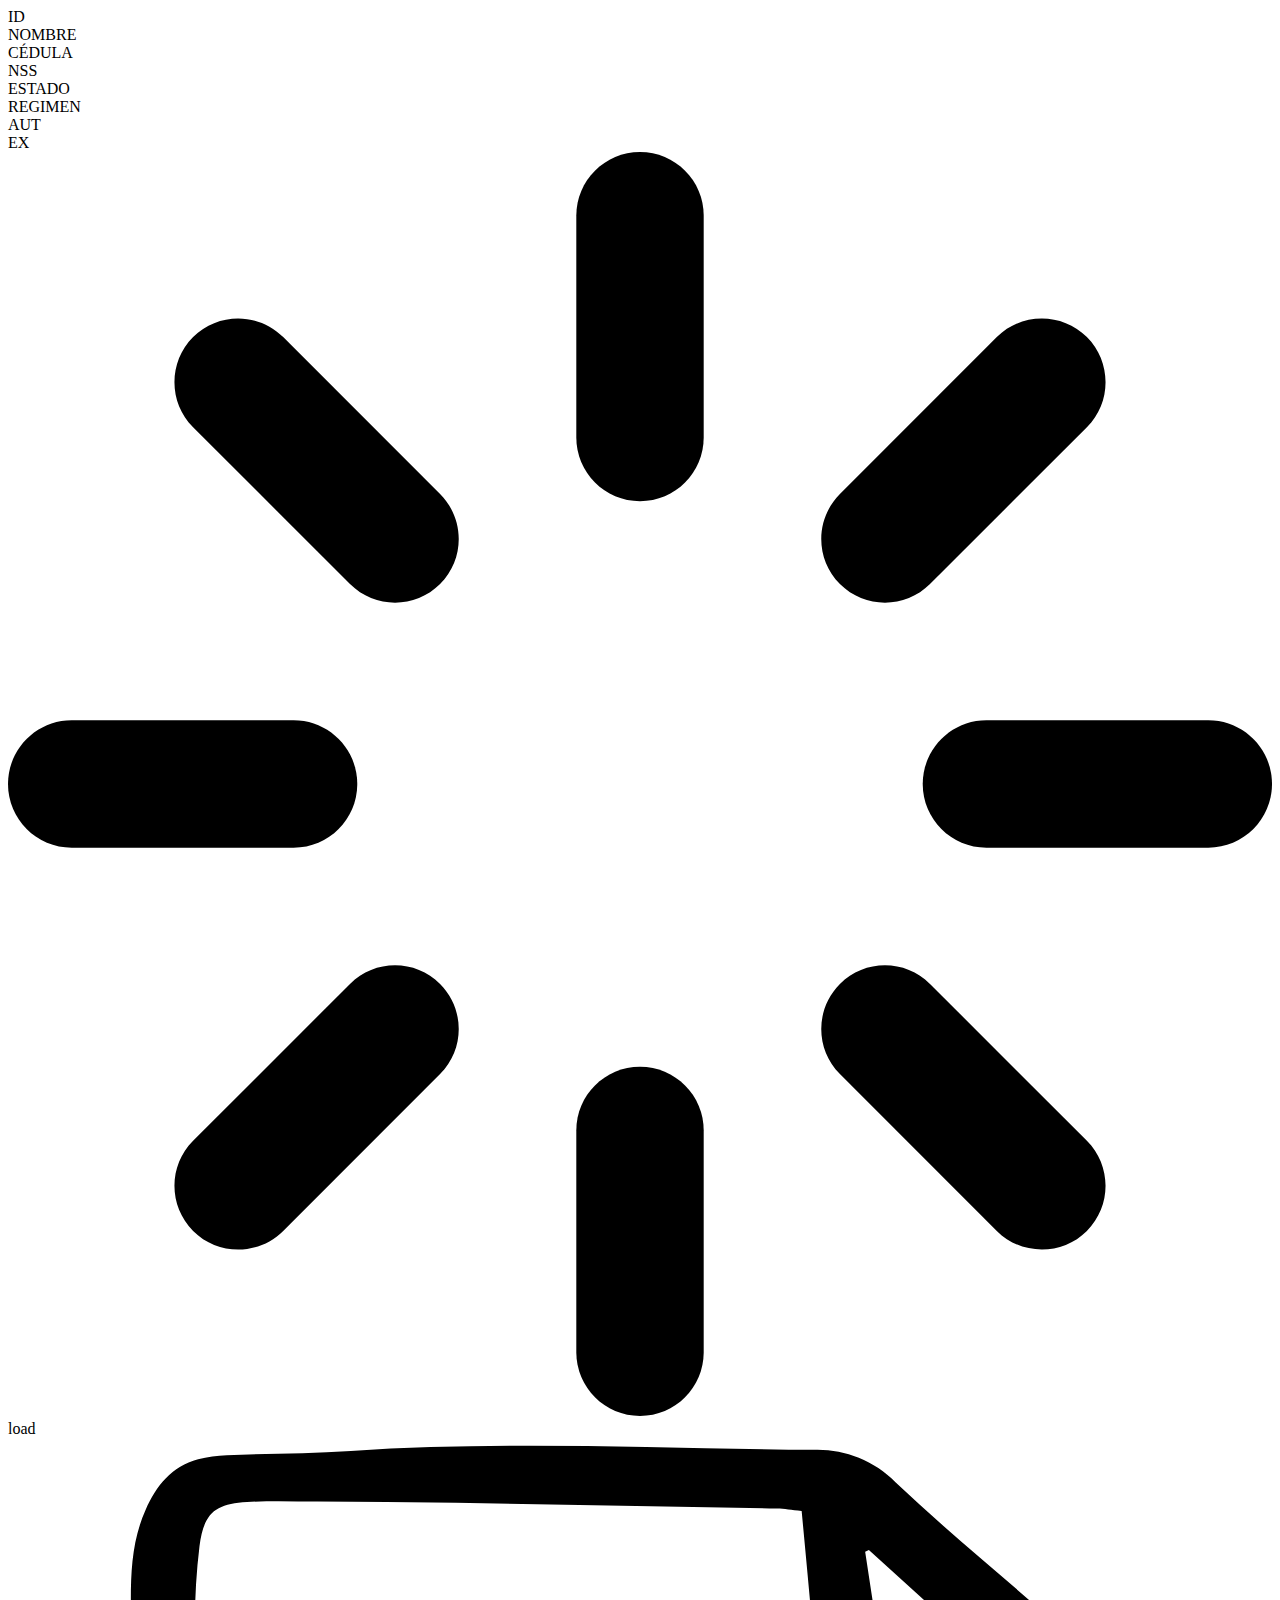
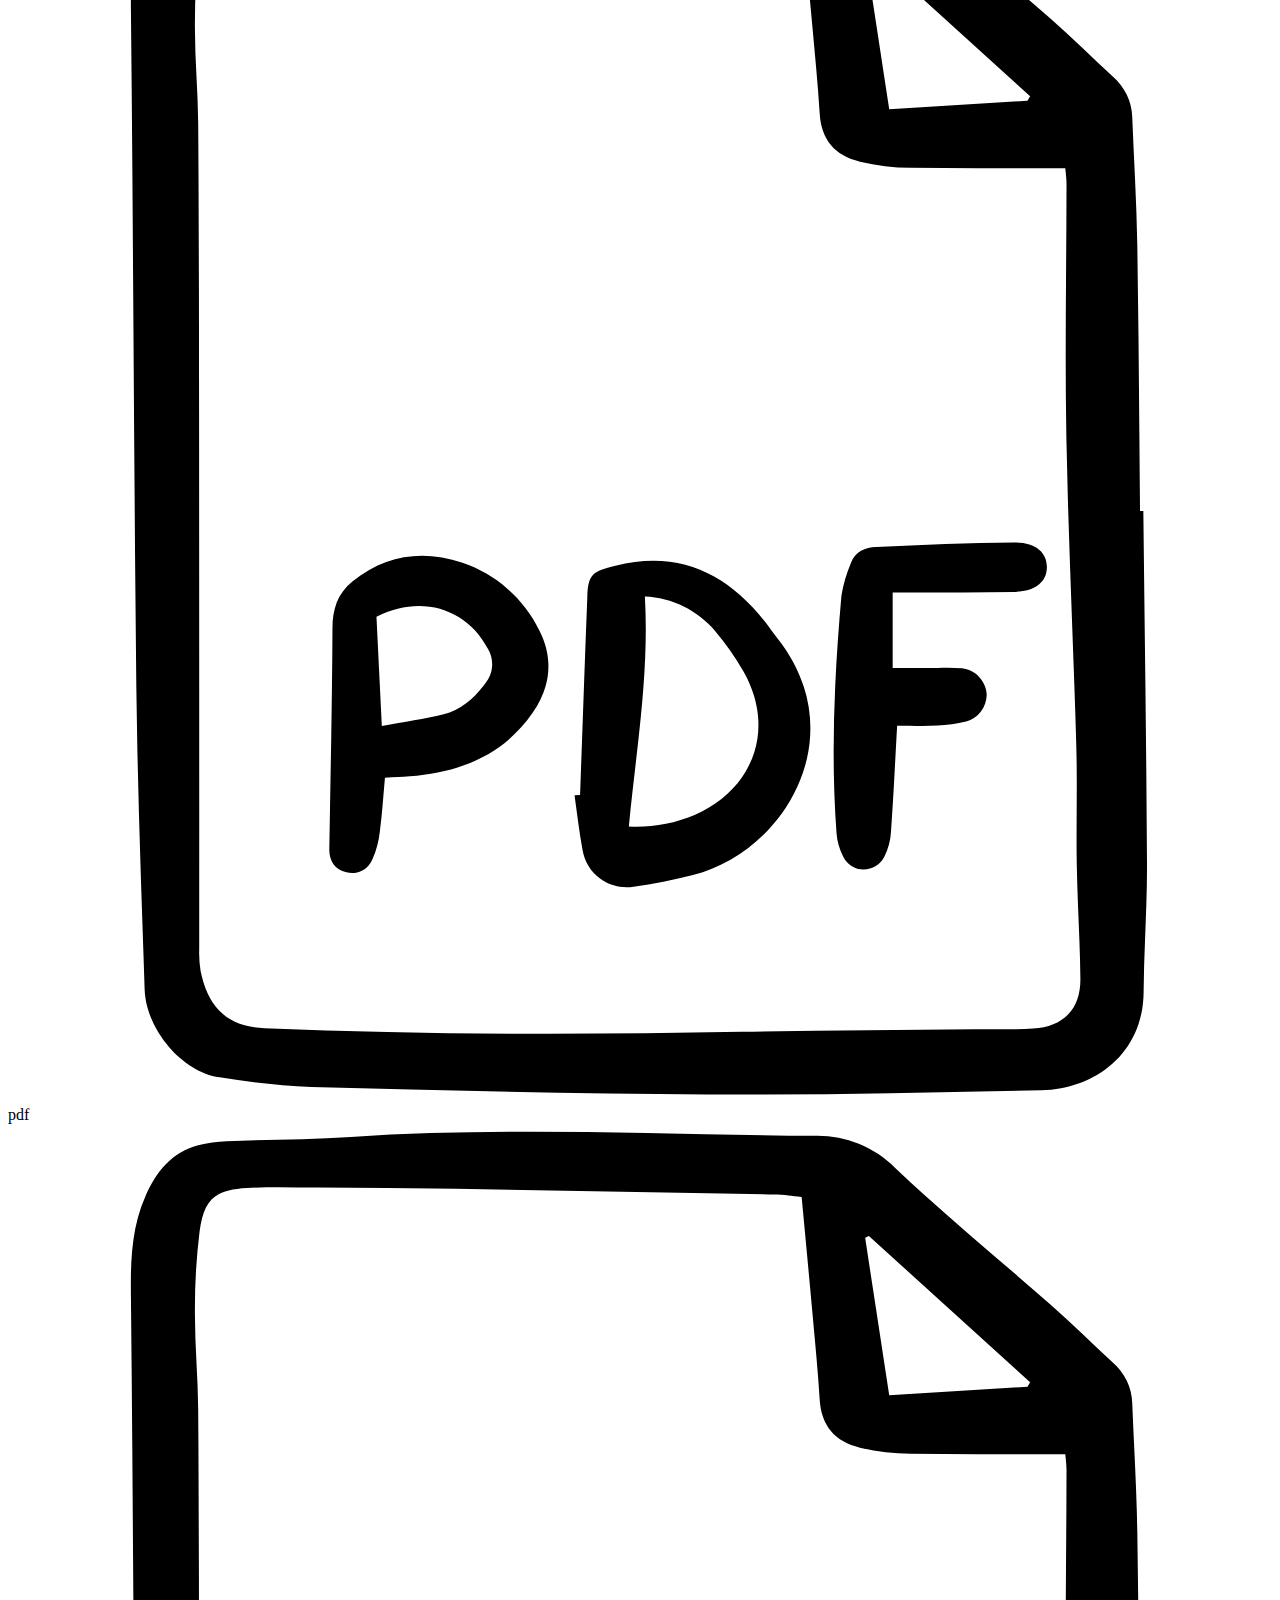
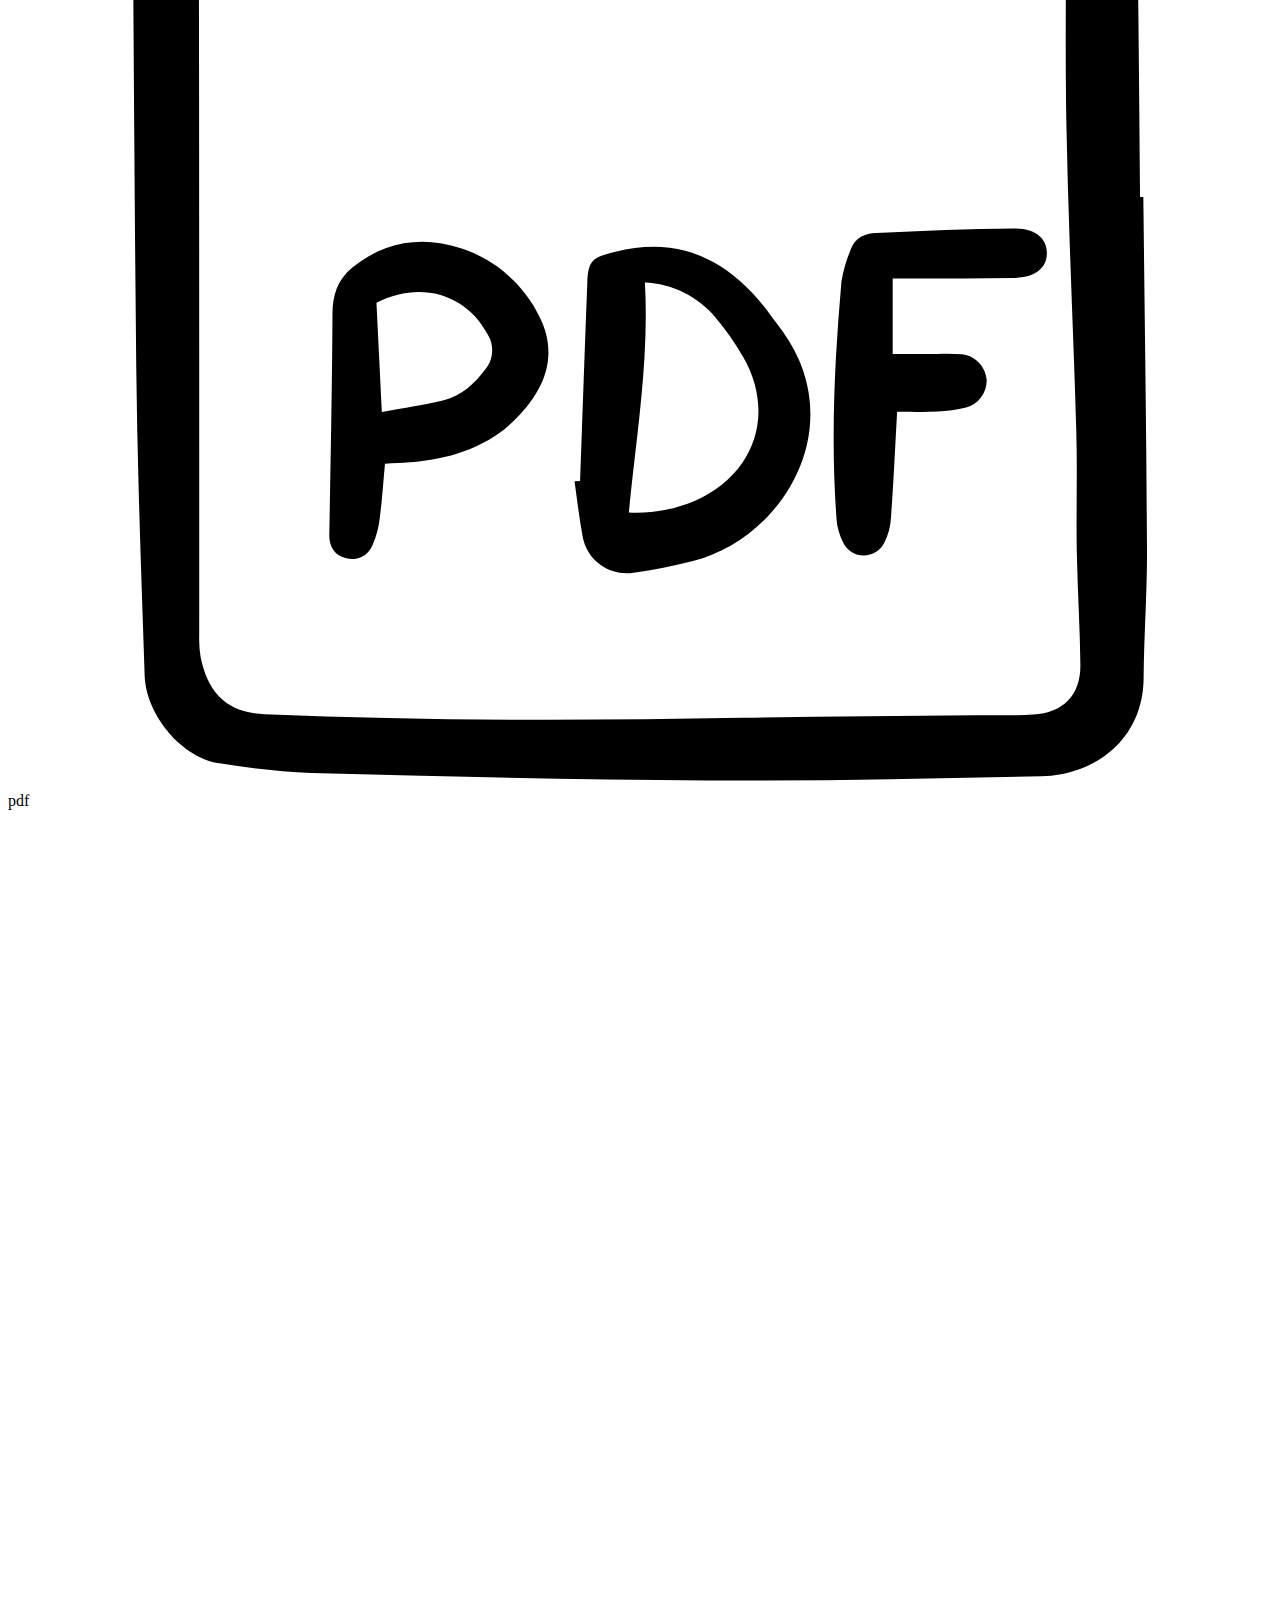
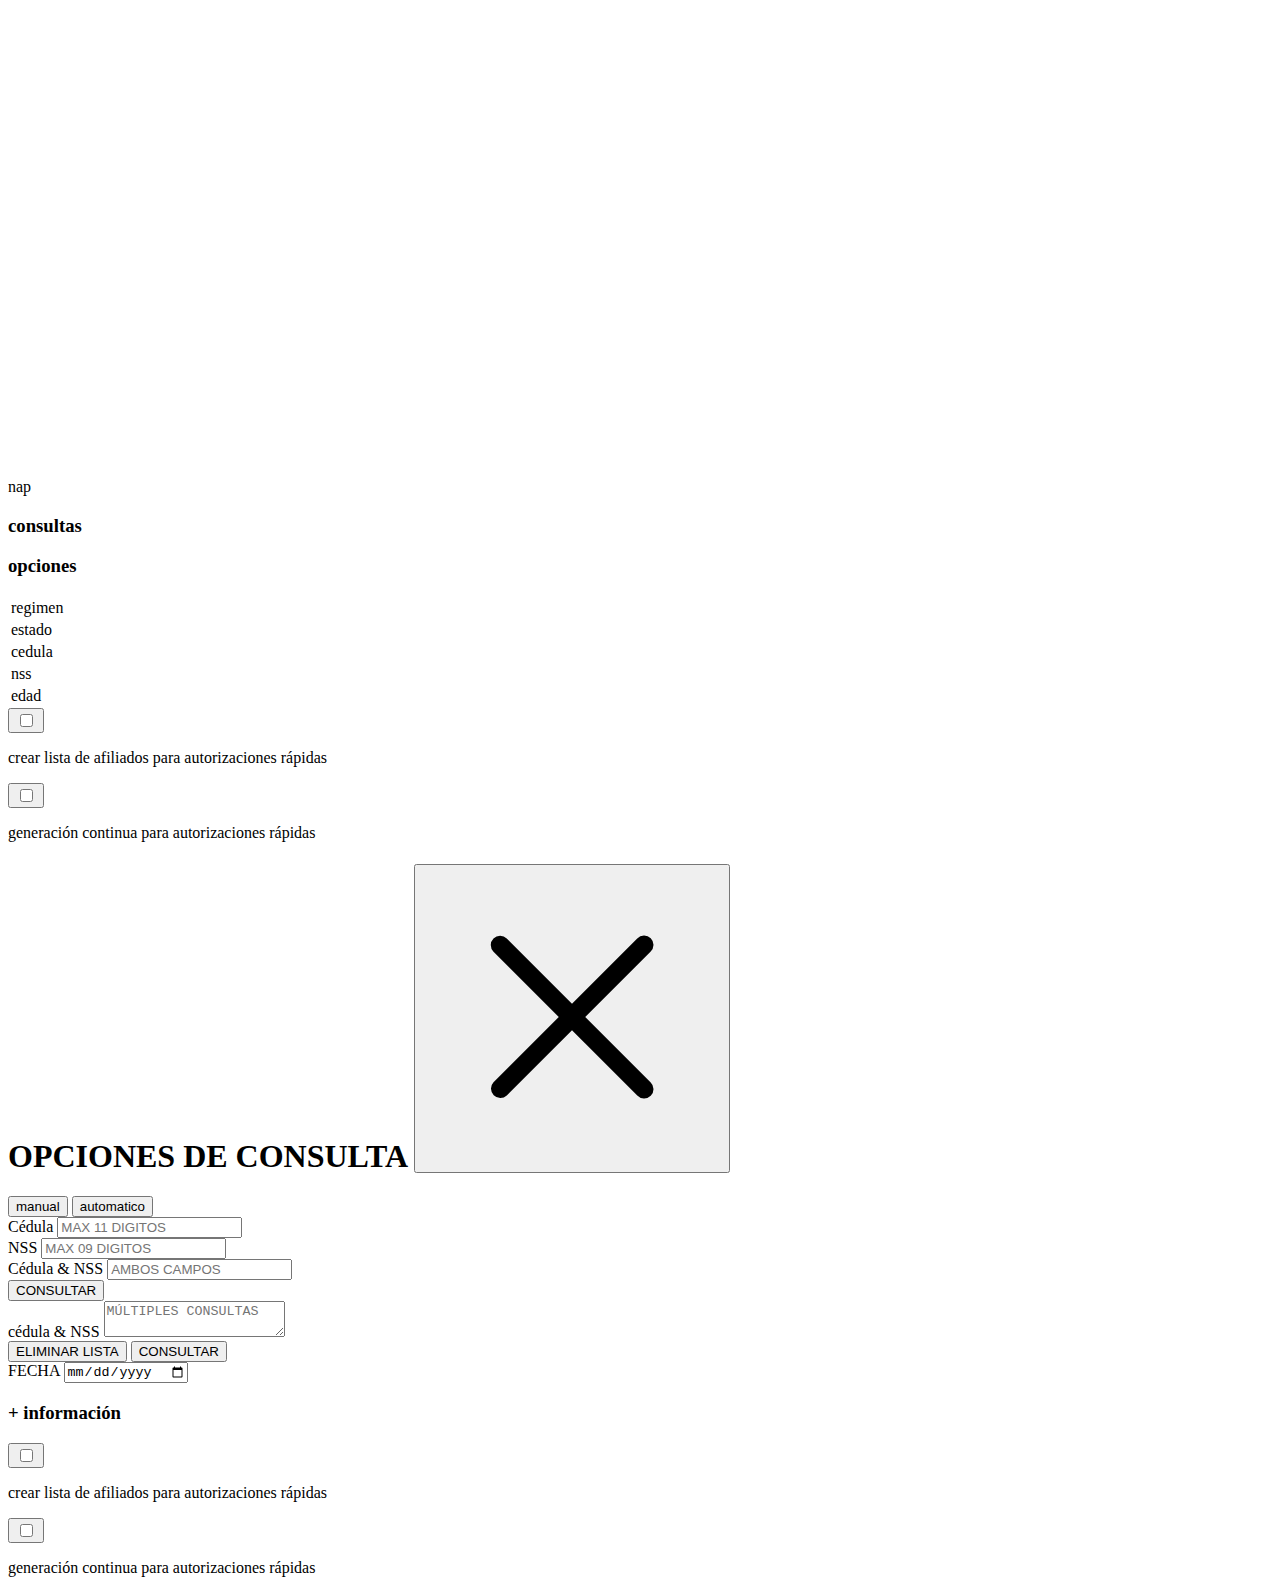
==== commit cbecfb58: "automatic options" ====
--- a/index.html
+++ b/index.html
@@ -8,6 +8,25 @@
 <body>
 
     <!-- Consulta  -->
+
+    <div class="table_scroll">
+        <div class="css_table">
+            <div class="css_thead">
+                <div class="css_tr">
+                    <div class="css_th">ID</div>
+                    <div class="css_th">NOMBRE</div>
+                    <div class="css_th">CÉDULA</div>
+                    <div class="css_th">NSS</div>
+                    <div class="css_th">ESTADO</div>
+                    <div class="css_th">REGIMEN</div>
+                    <div class="css_th">AUT</div>
+                    <div class="css_th">EX</div>
+                </div>
+            </div>
+            <div class="css_tbody">
+            </div>
+        </div>
+    </div>
 
     <div id="all_content">
         <div class="documents-icons
@@ -271,8 +290,7 @@
                     <!-- CÉDULA & NSS  -->
 
                     <button onclick="delete_items()">ELIMINAR LISTA</button>
-                    <button id="query"
-                        onclick="data_entry_automatic()">CONSULTAR</button>
+                    <button id="query" onclick="data_entry_automatic()">CONSULTAR</button>
                 </div>
             </div>
         </div>
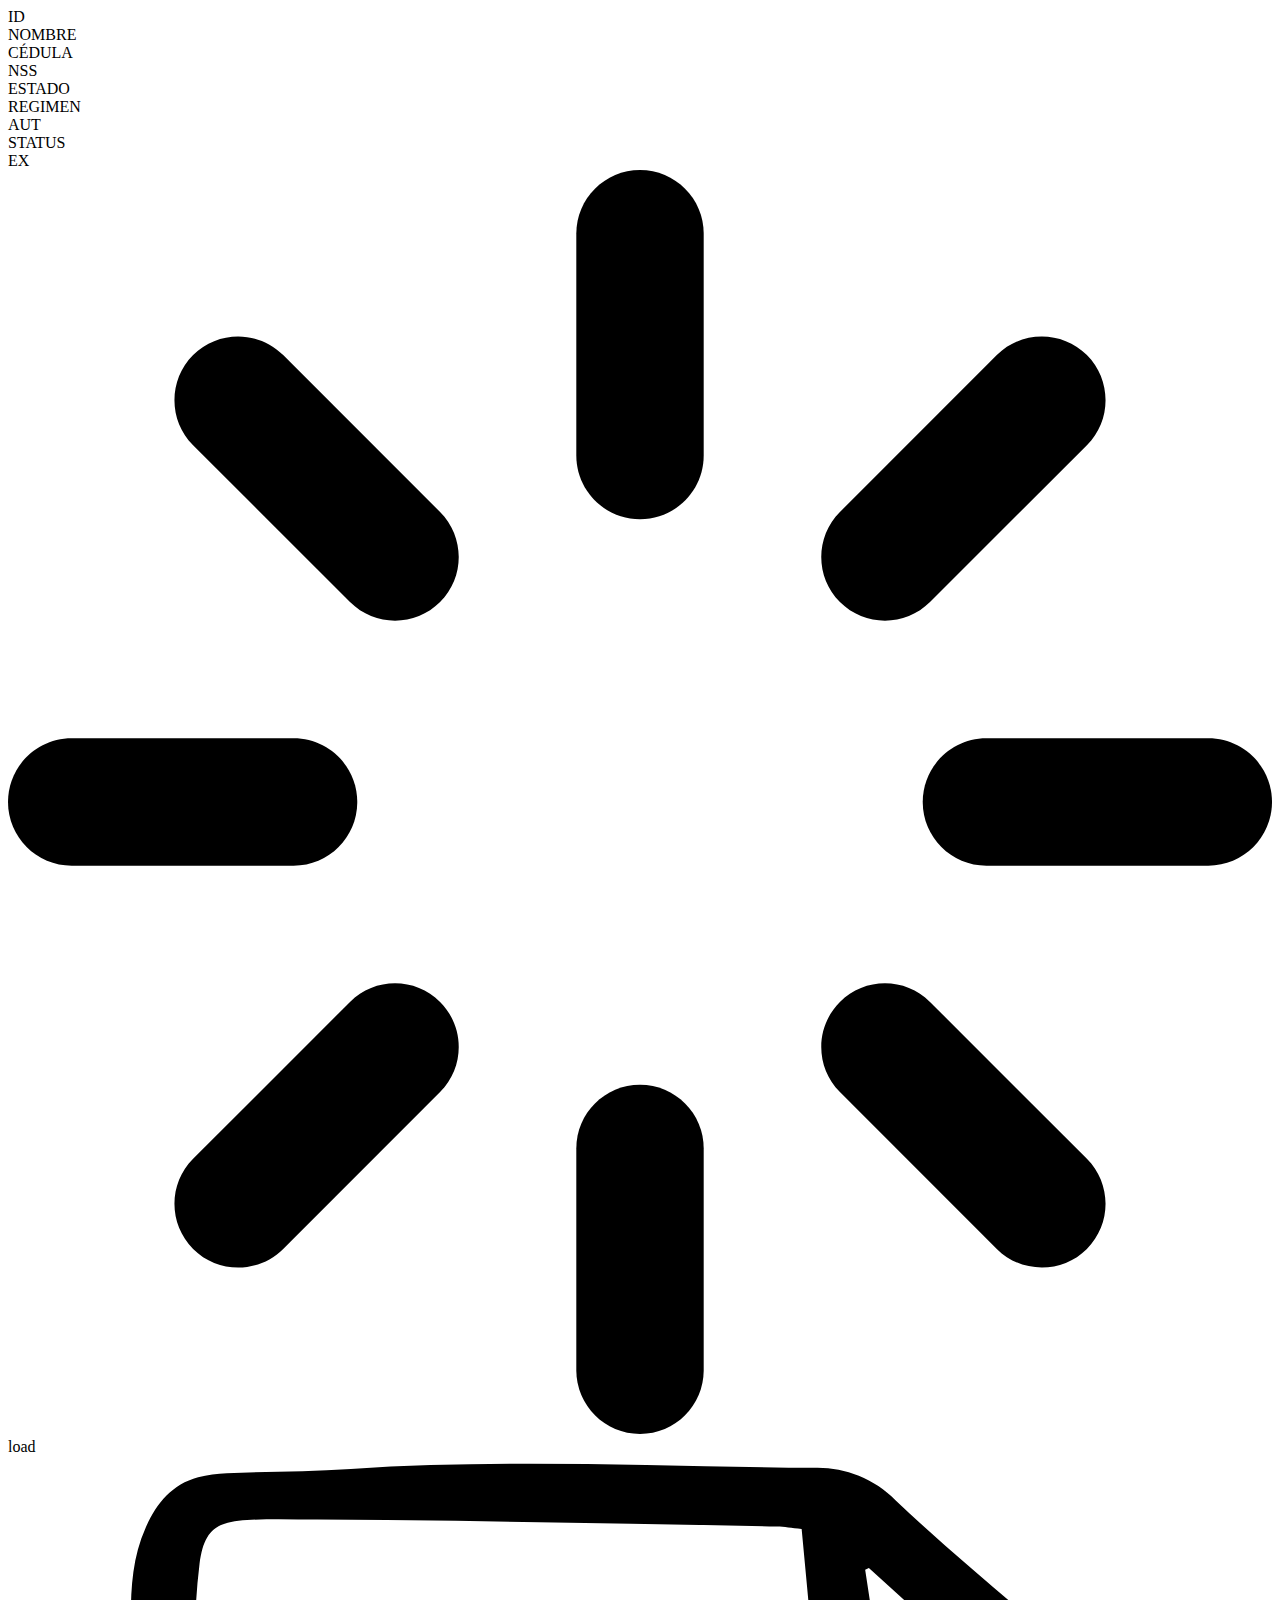
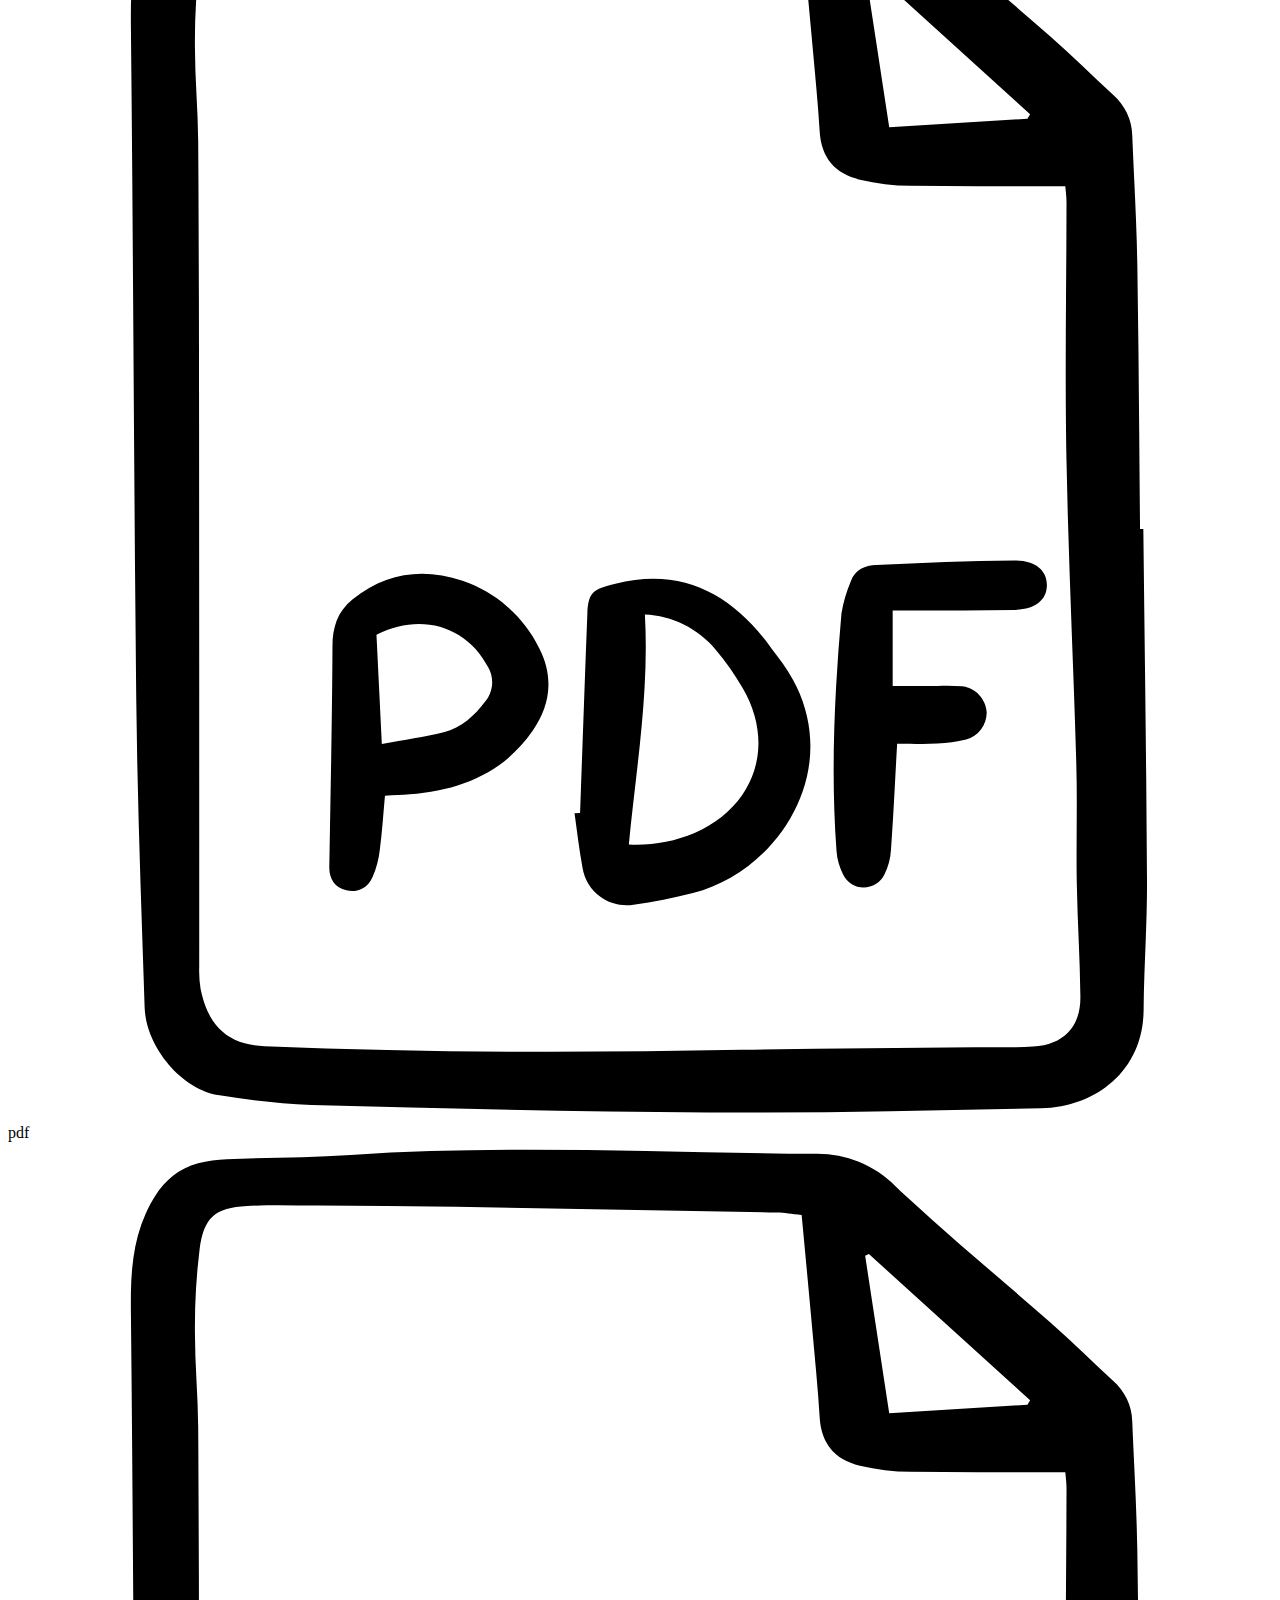
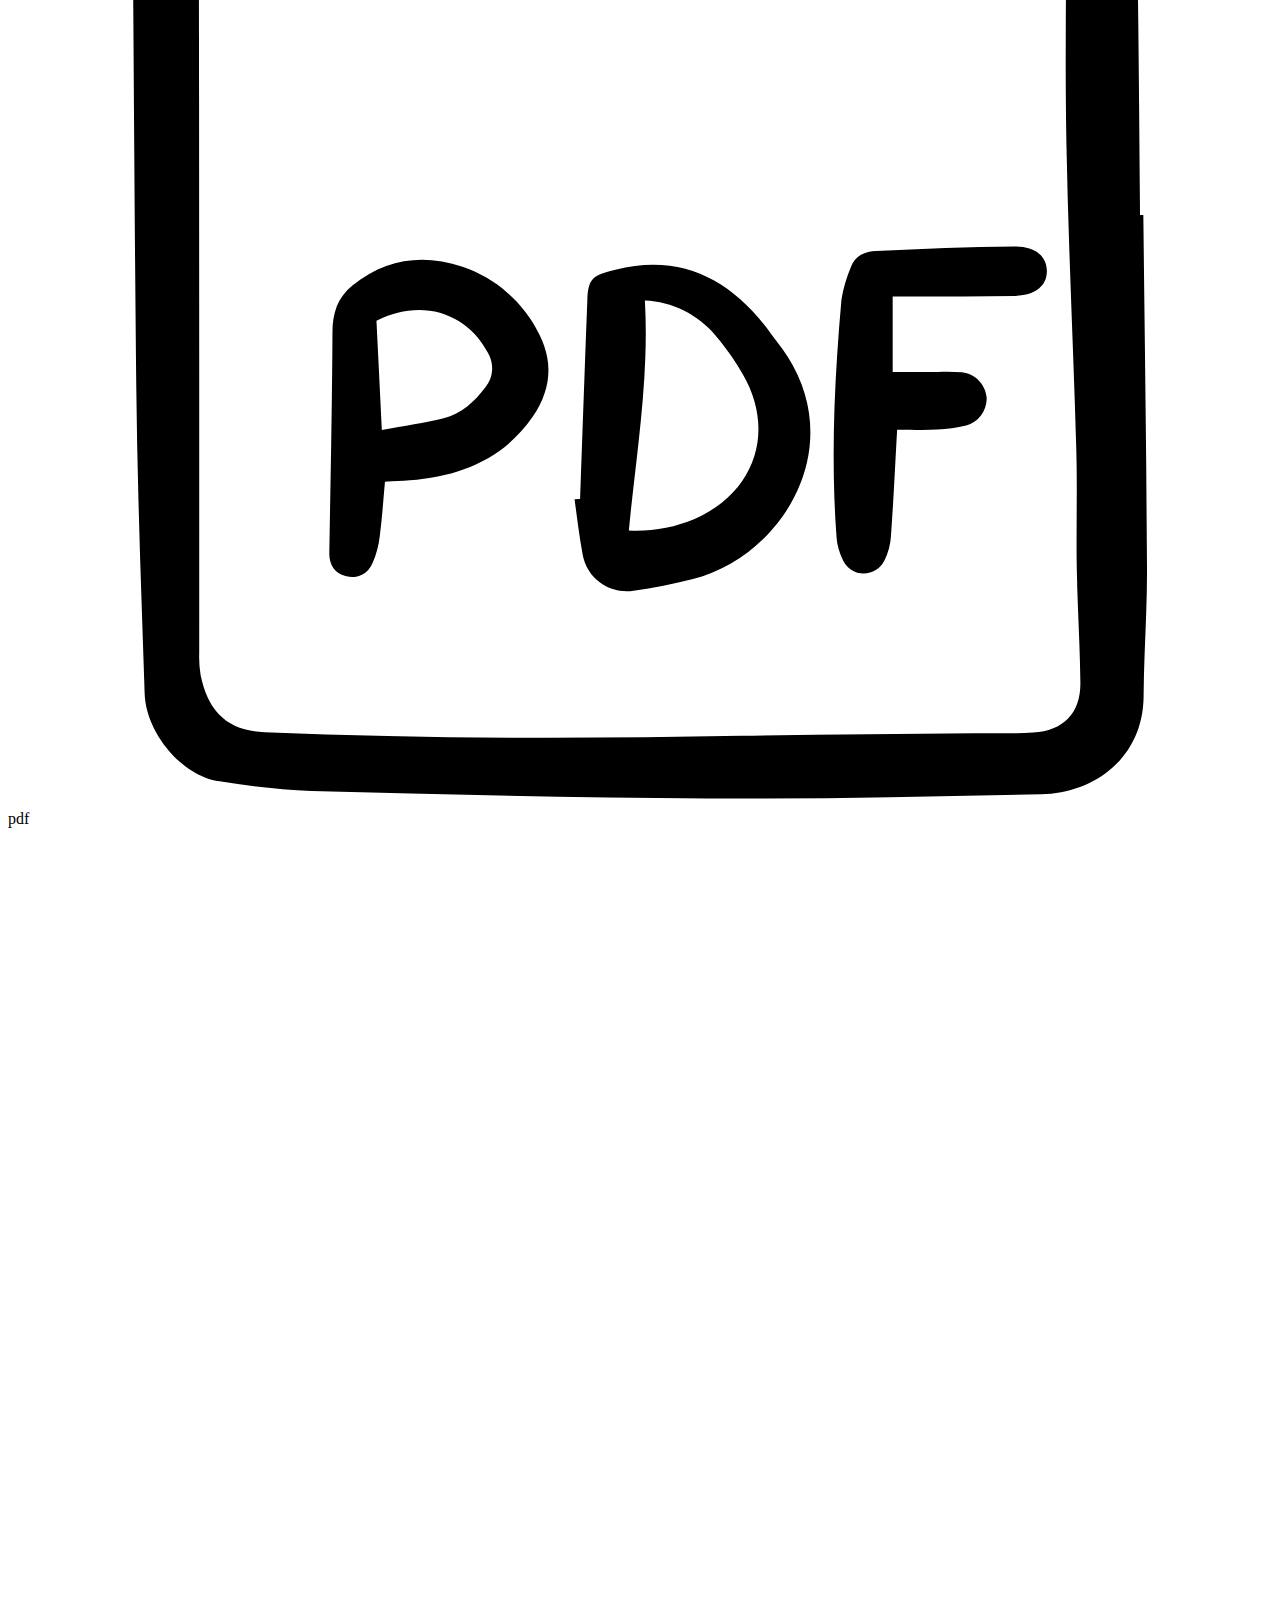
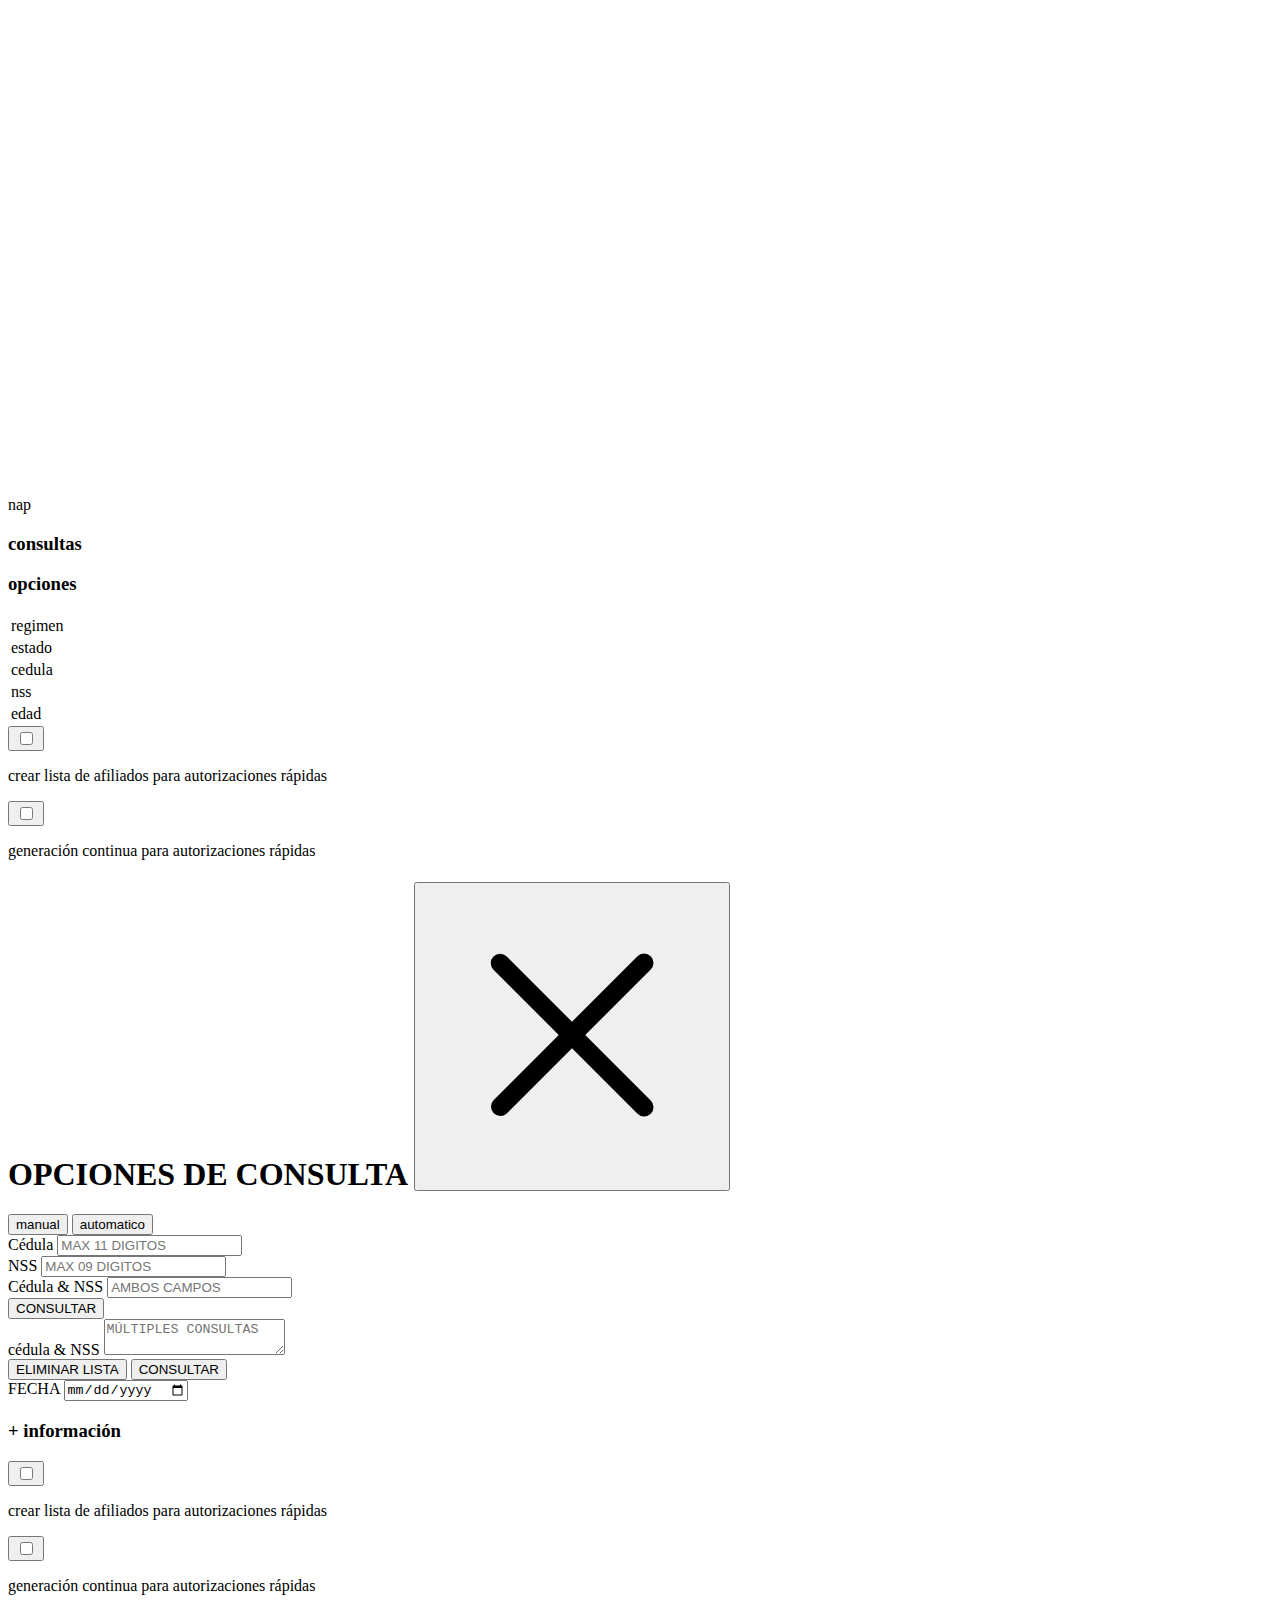
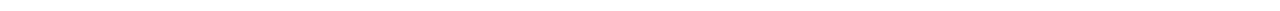
==== commit e088986e: "admision general" ====
--- a/index.html
+++ b/index.html
@@ -20,6 +20,7 @@
                     <div class="css_th">ESTADO</div>
                     <div class="css_th">REGIMEN</div>
                     <div class="css_th">AUT</div>
+                    <div class="css_th">STATUS</div>
                     <div class="css_th">EX</div>
                 </div>
             </div>
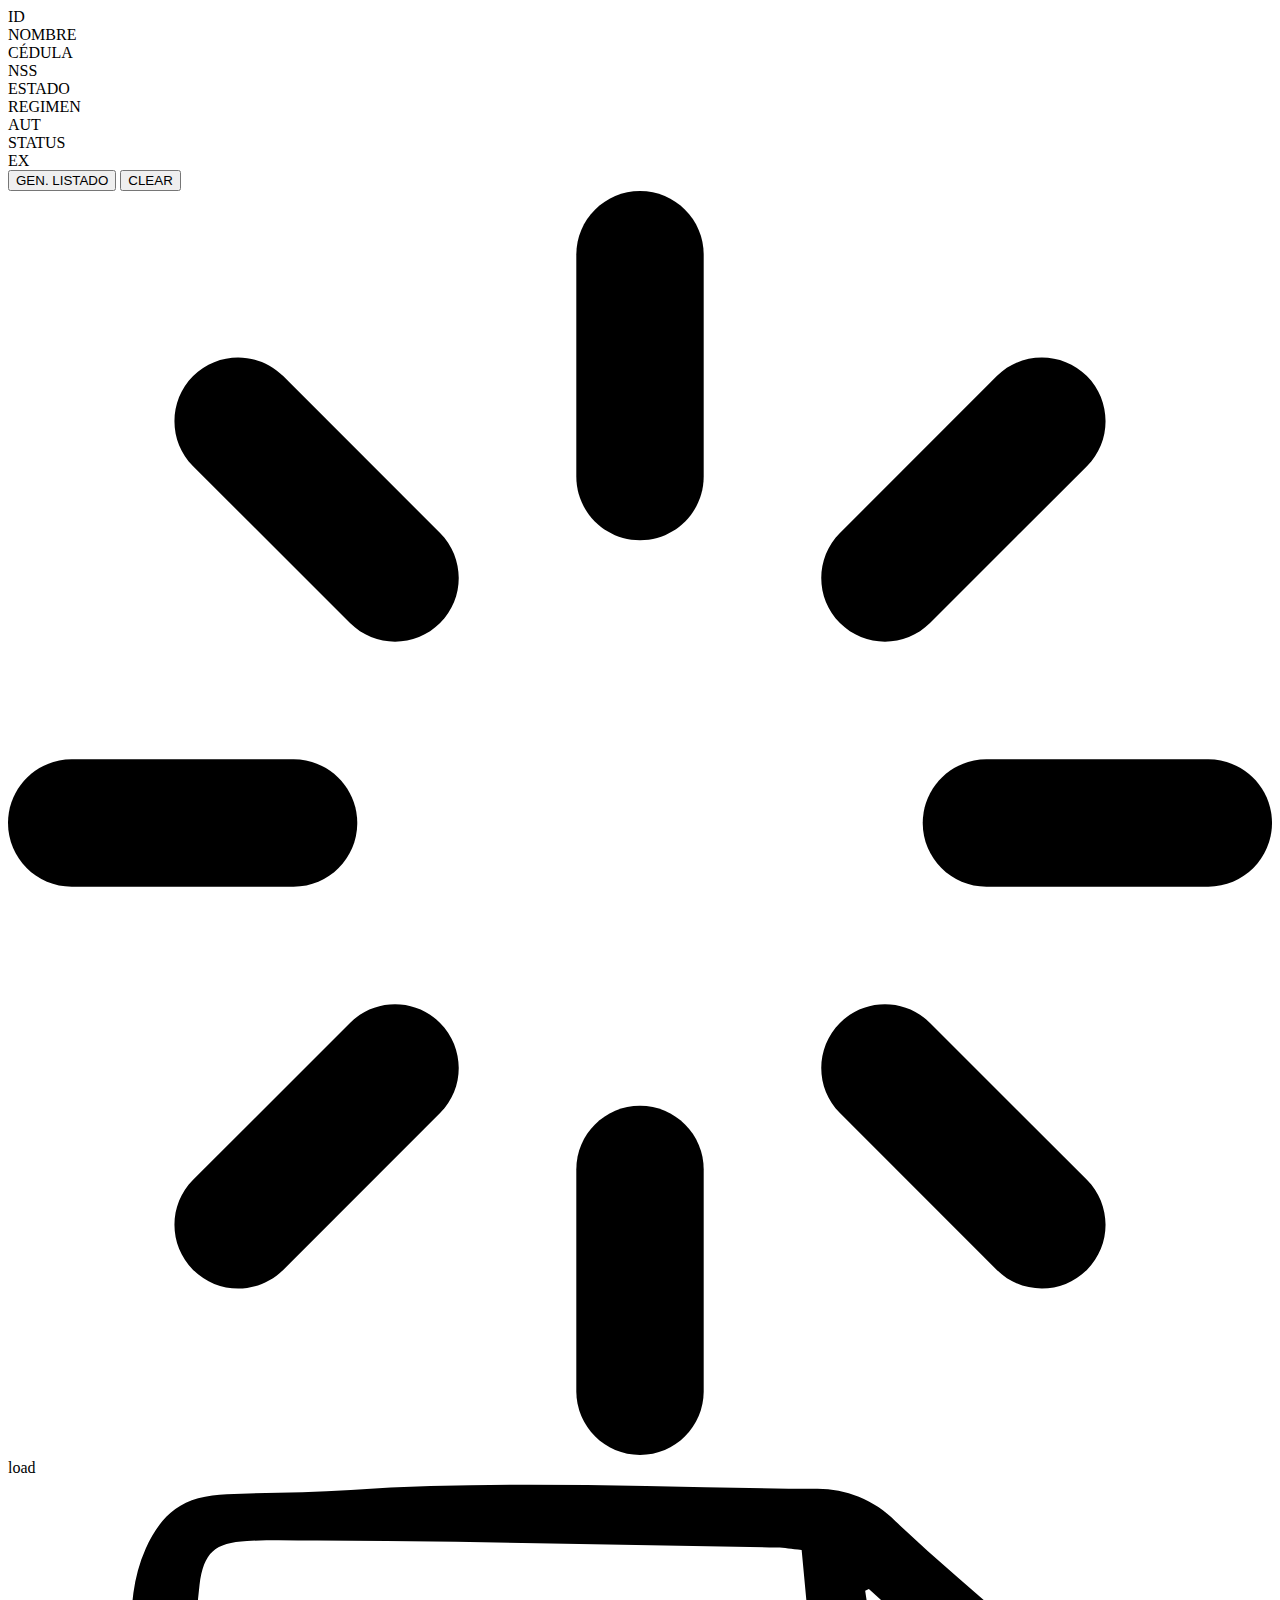
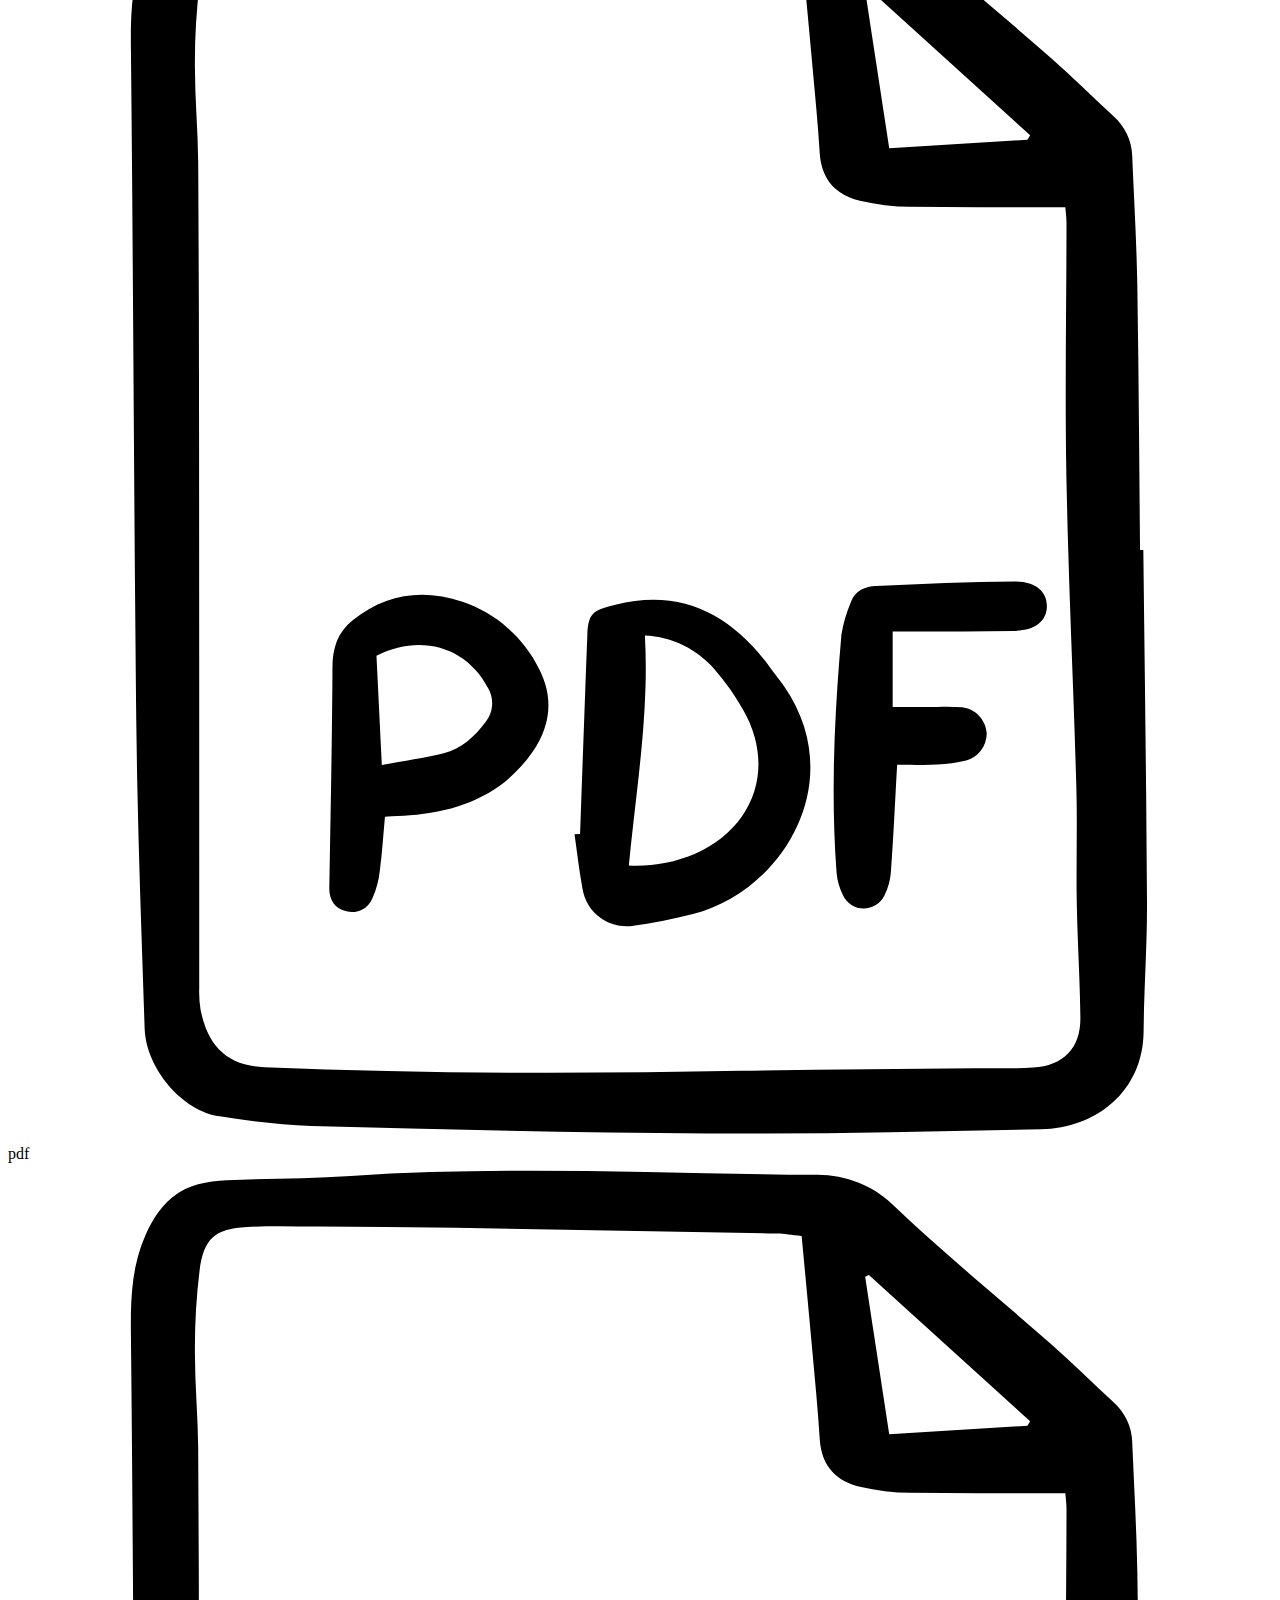
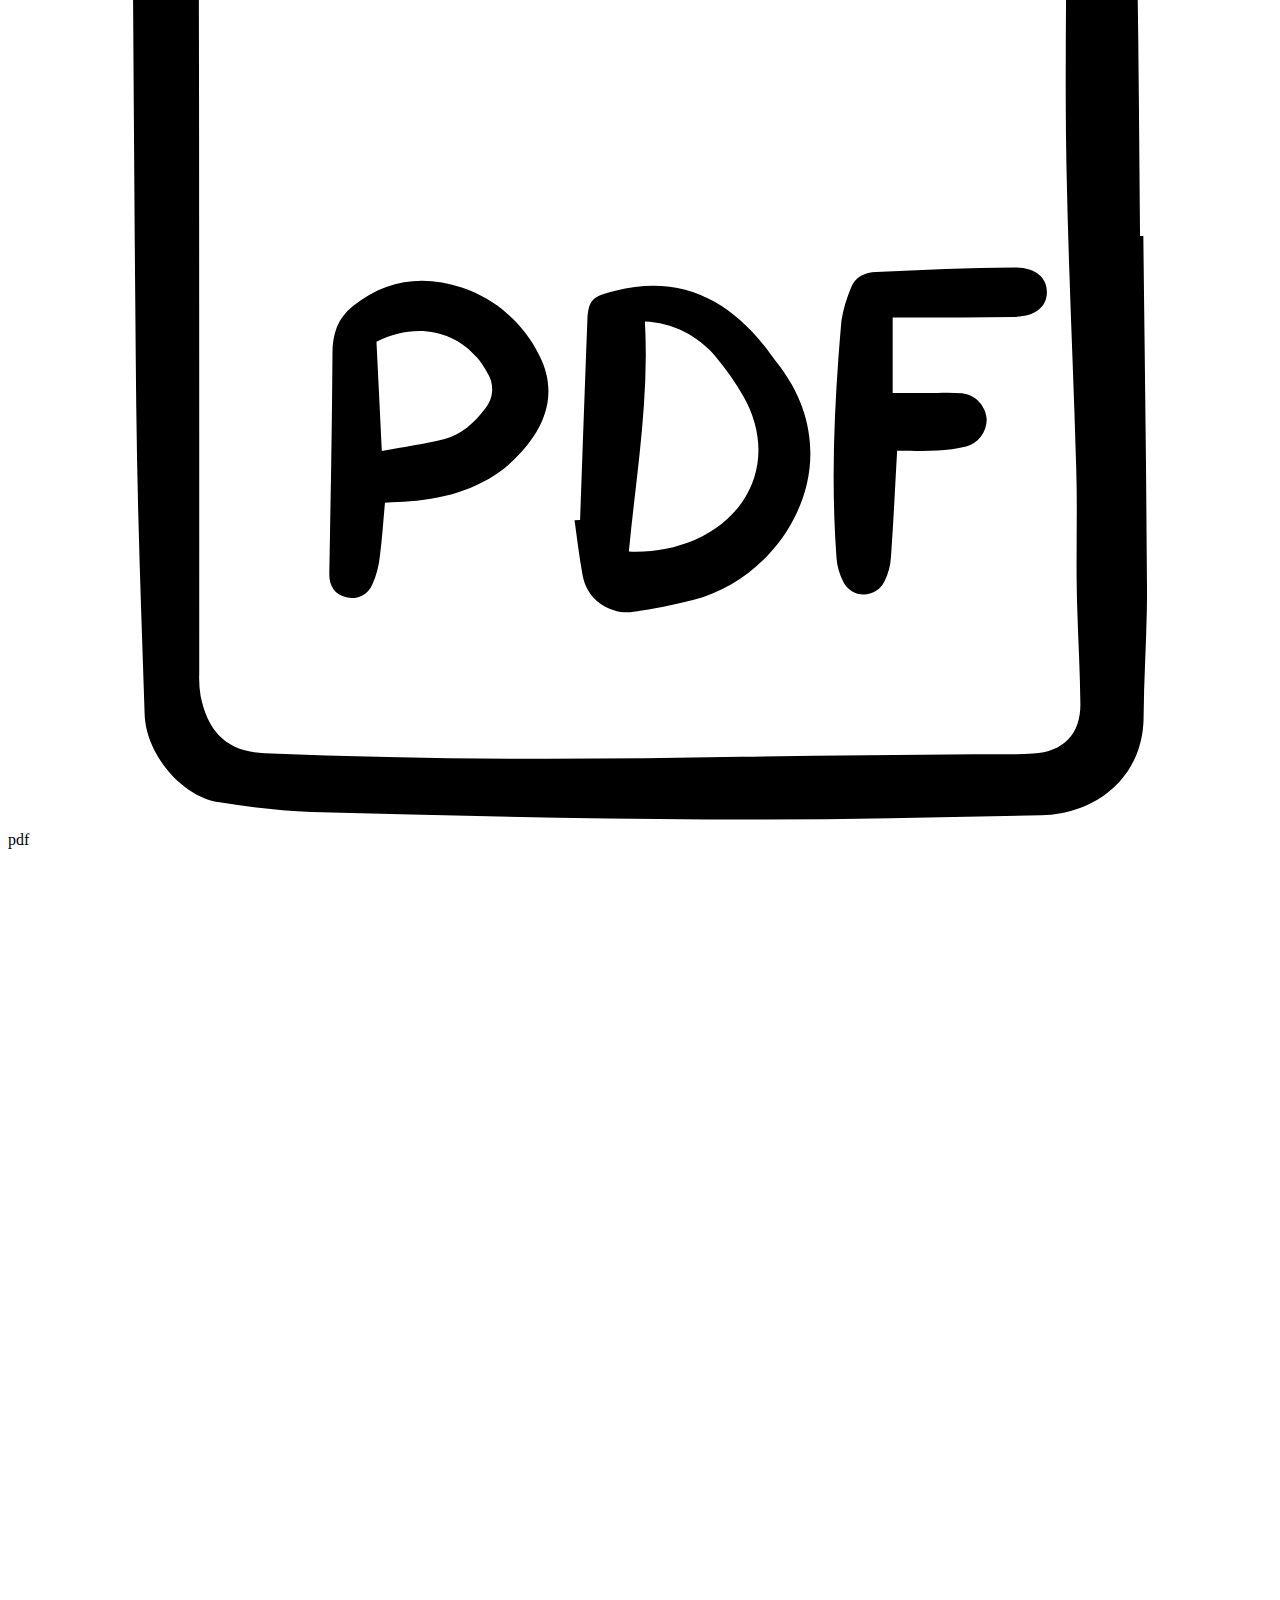
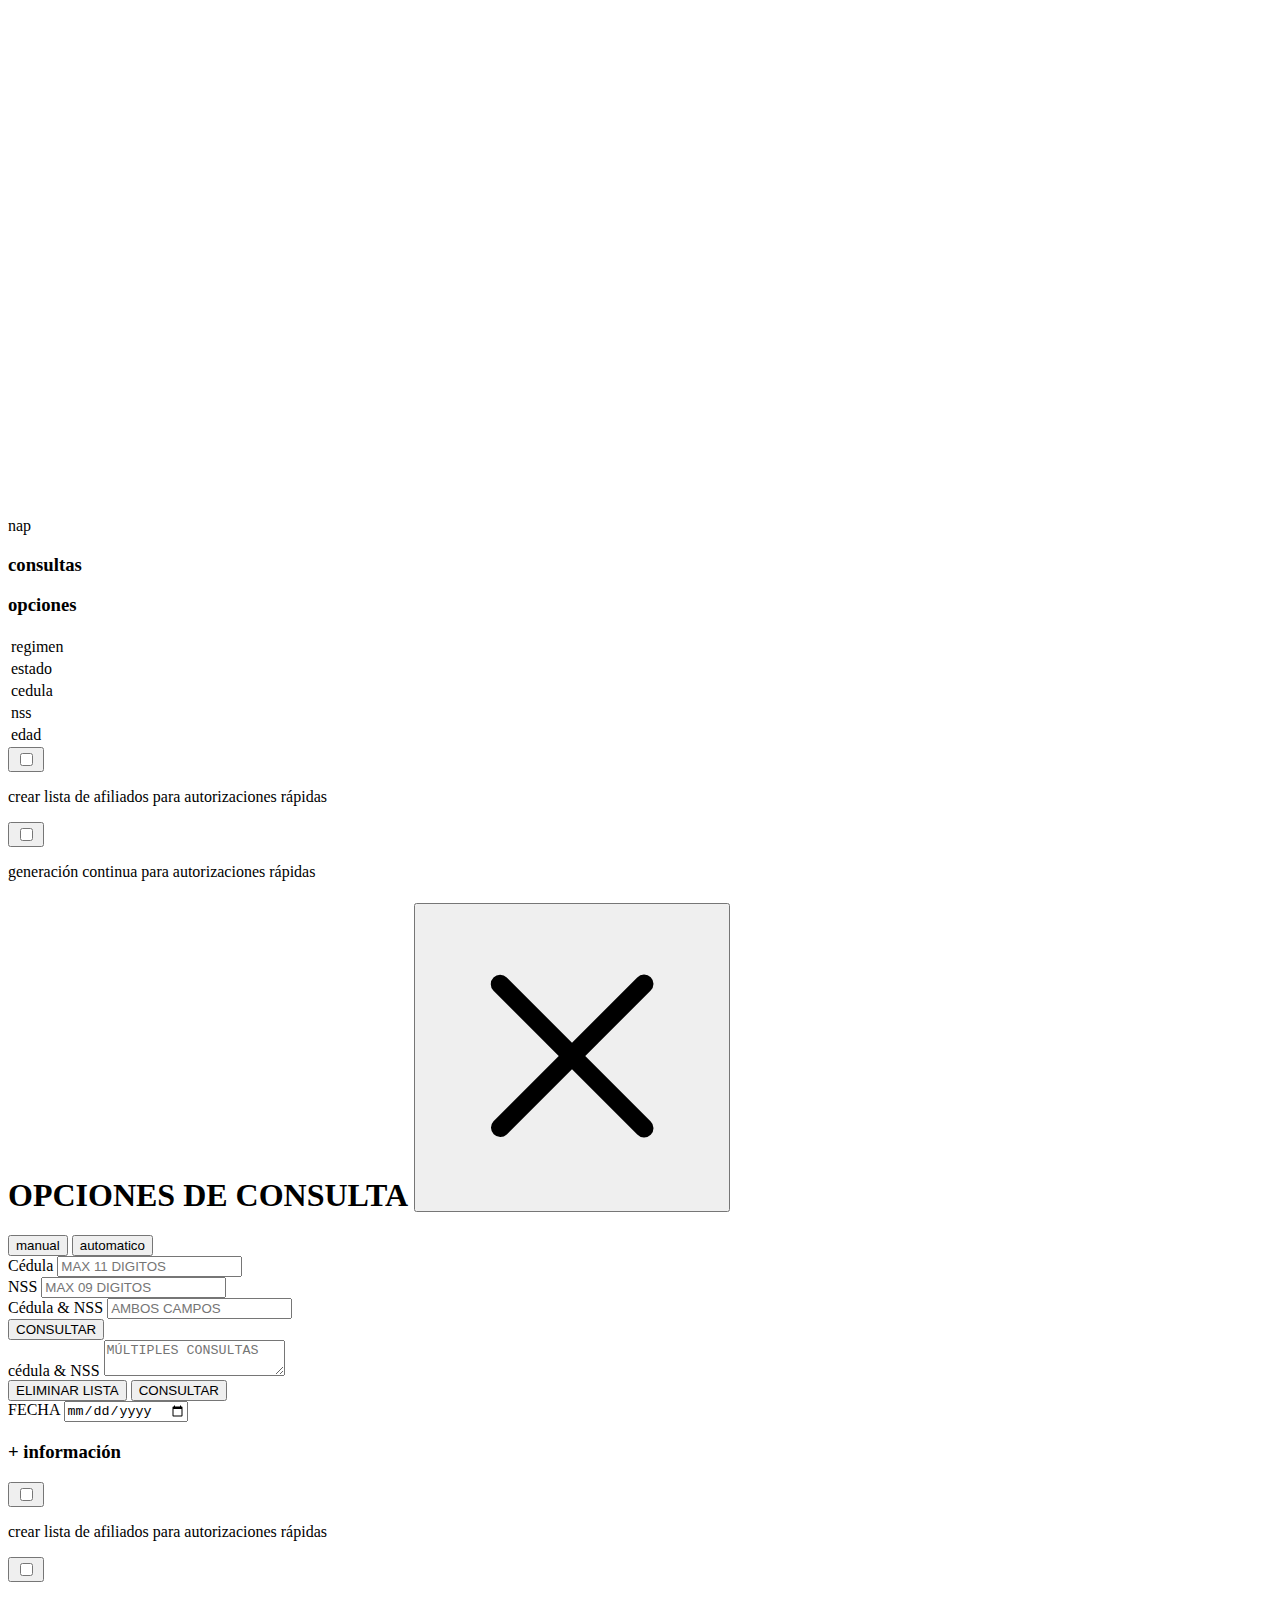
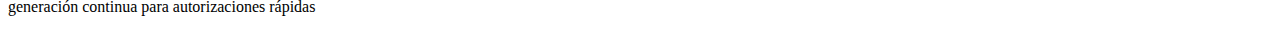
==== commit faf6e7c1: "all general" ====
--- a/index.html
+++ b/index.html
@@ -27,6 +27,10 @@
             <div class="css_tbody">
             </div>
         </div>
+        <div class="css_options">
+            <button>GEN. LISTADO</button>
+          <button>CLEAR</button>            
+          </div>
     </div>
 
     <div id="all_content">
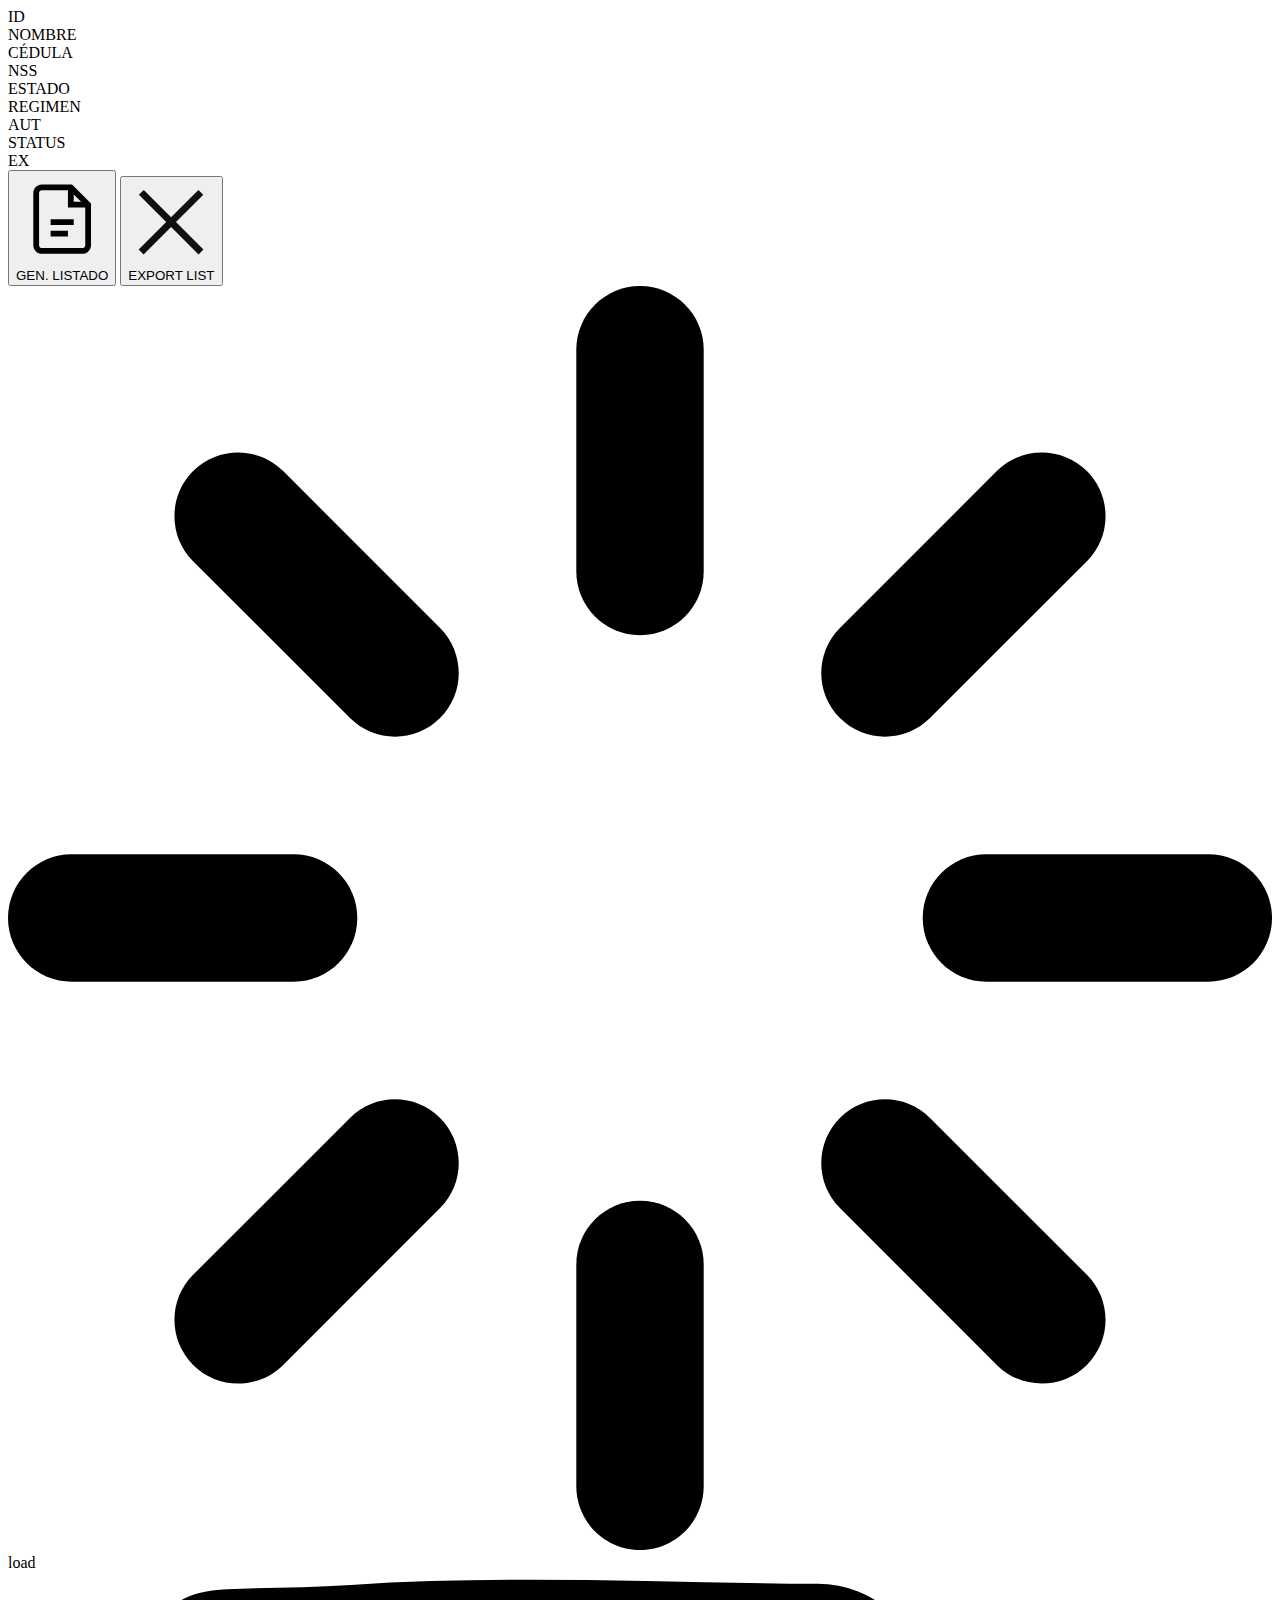
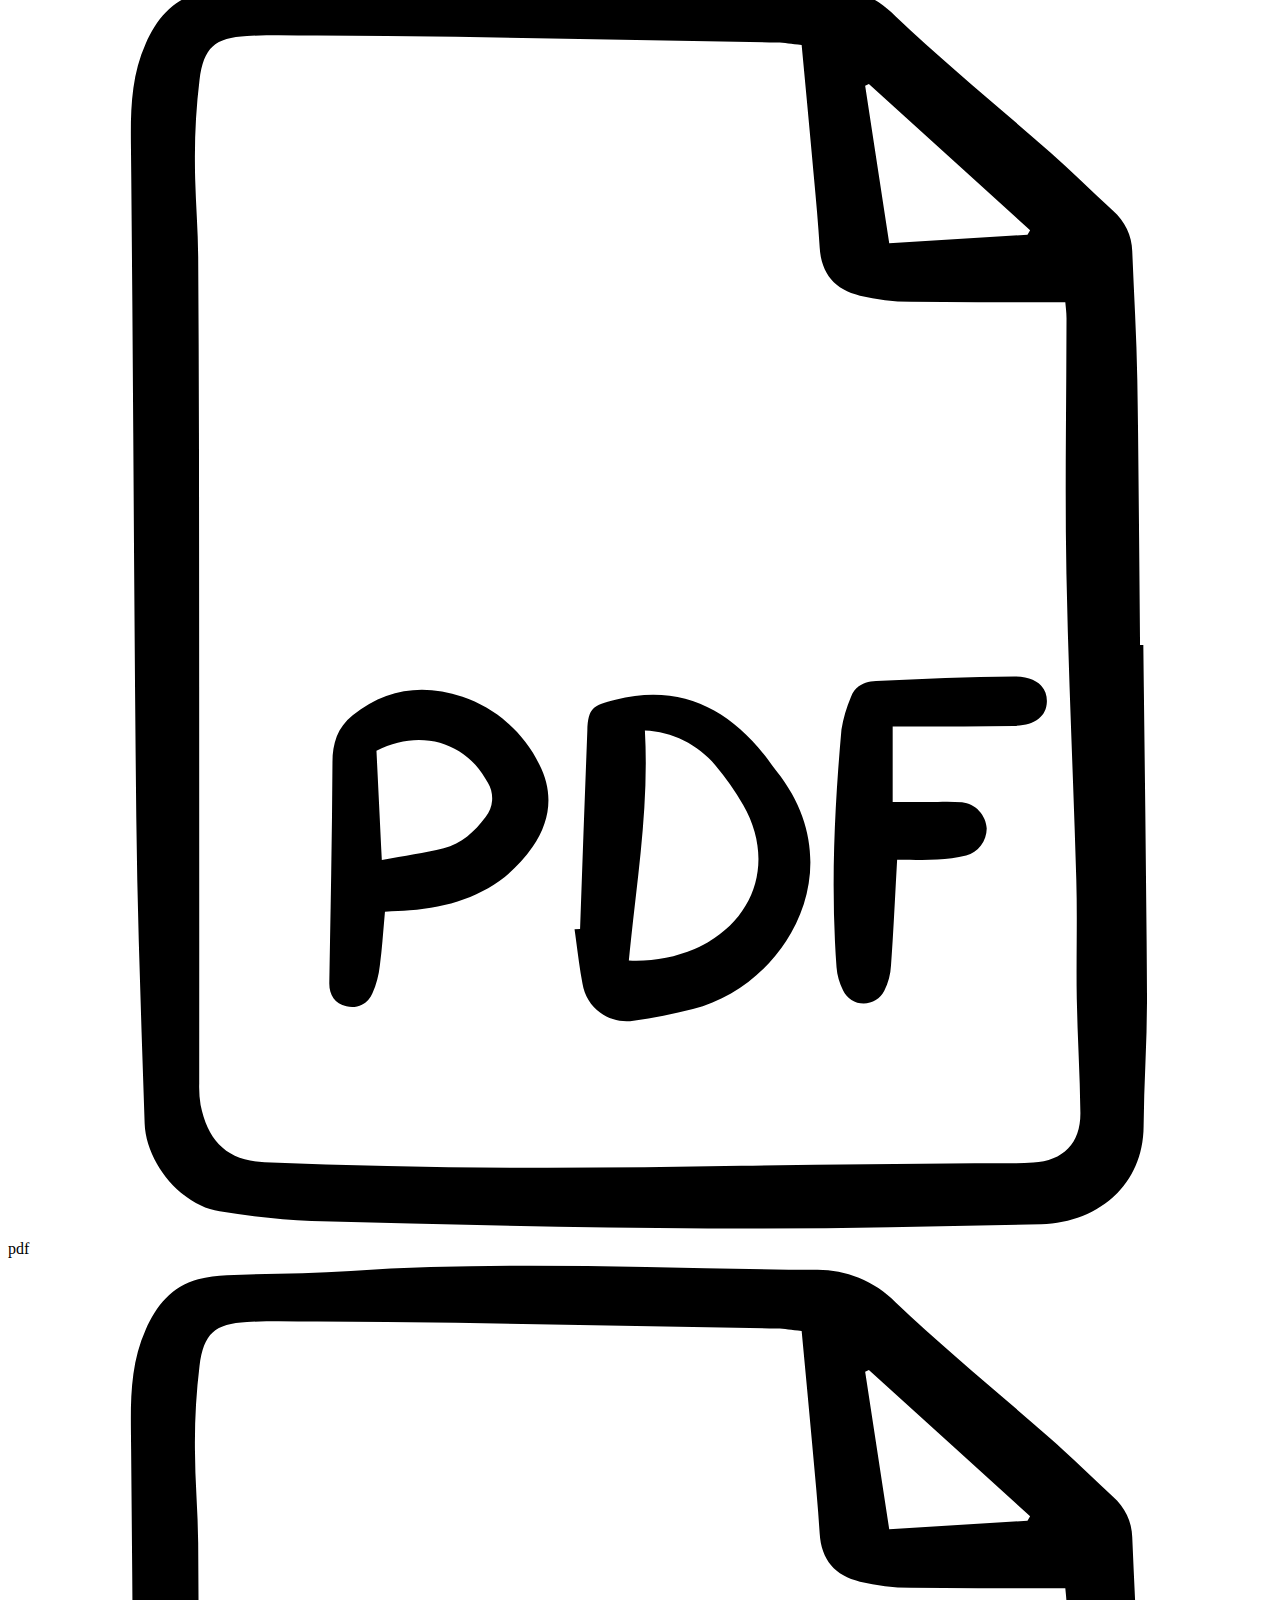
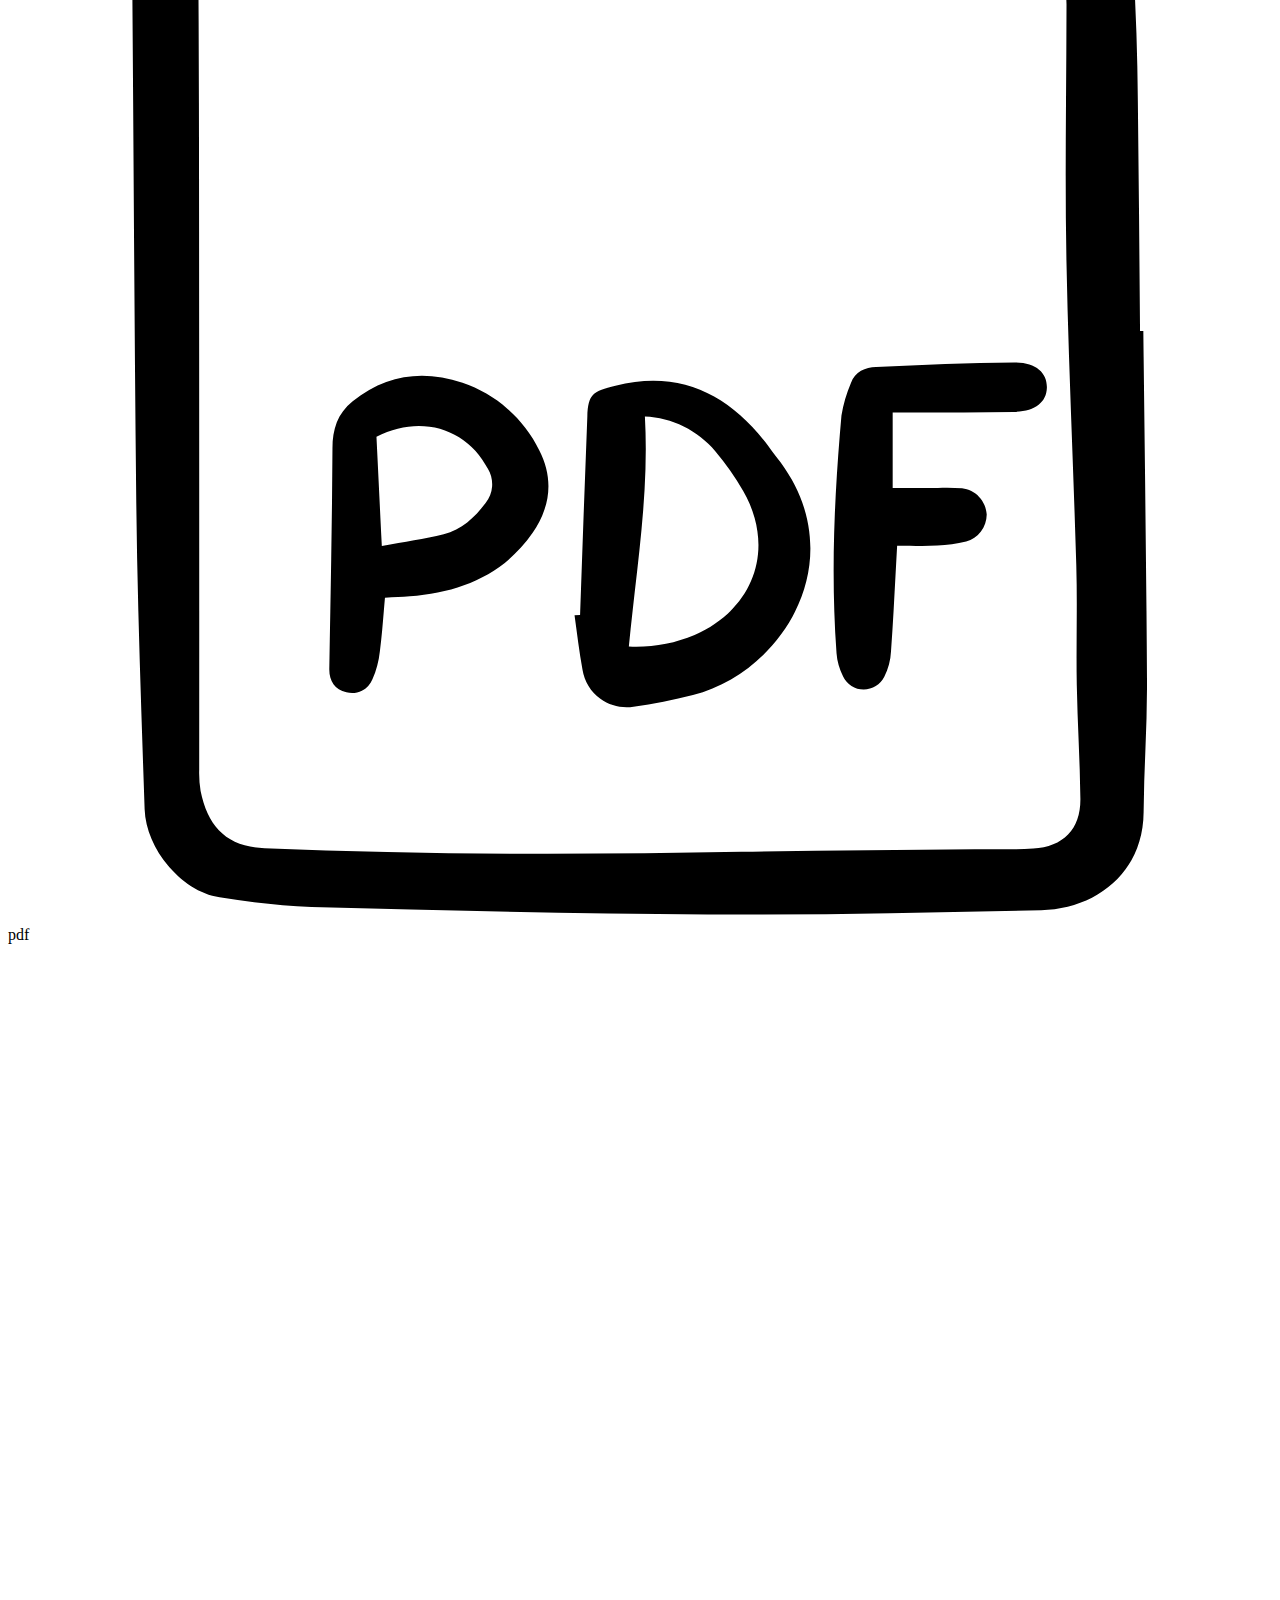
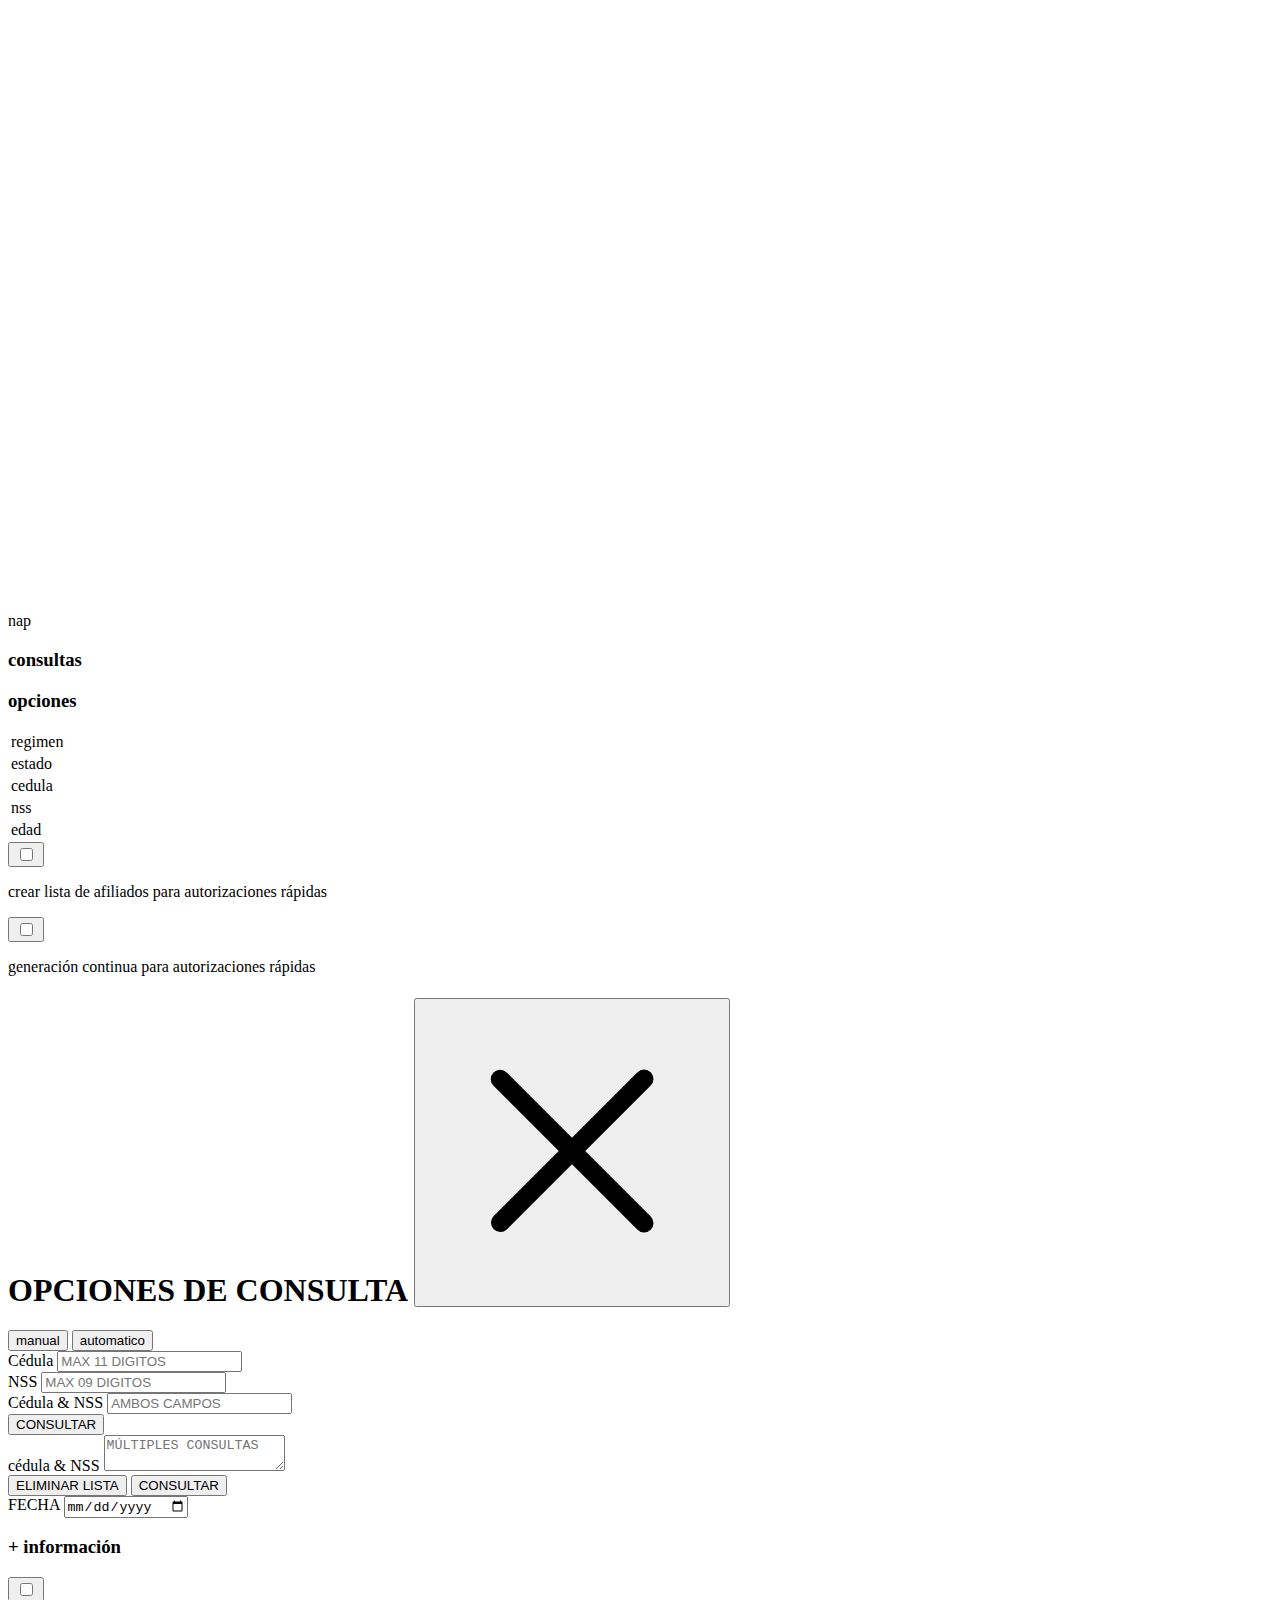
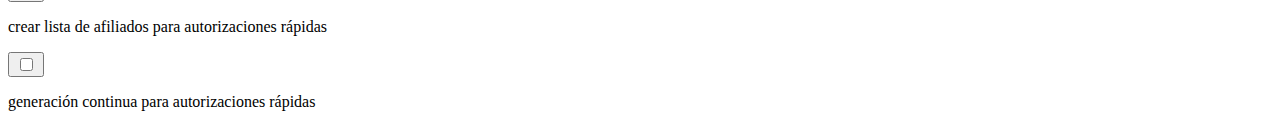
==== commit 2f256039: "config automatic options" ====
--- a/index.html
+++ b/index.html
@@ -1,233 +1,402 @@
-<!DOCTYPE html>
-<html lang="en">
-
-<head>
-    <title>AUTORIZACIÓN</title>
-</head>
-
-<body>
-
-    <!-- Consulta  -->
-
-    <div class="table_scroll">
-        <div class="css_table">
-            <div class="css_thead">
-                <div class="css_tr">
-                    <div class="css_th">ID</div>
-                    <div class="css_th">NOMBRE</div>
-                    <div class="css_th">CÉDULA</div>
-                    <div class="css_th">NSS</div>
-                    <div class="css_th">ESTADO</div>
-                    <div class="css_th">REGIMEN</div>
-                    <div class="css_th">AUT</div>
-                    <div class="css_th">STATUS</div>
-                    <div class="css_th">EX</div>
-                </div>
-            </div>
-            <div class="css_tbody">
-            </div>
-        </div>
-        <div class="css_options">
-            <button>GEN. LISTADO</button>
-          <button>CLEAR</button>            
-          </div>
-    </div>
-
-    <div id="all_content">
-        <div class="documents-icons
-        ">
-            <div class="document-options icon-load">
-                <a href="http://www.arssenasa3.gob.do/centros/PortalAutorizaciones/index.asp"><svg version="1.1"
-                        id="Layer_1" xmlns="http://www.w3.org/2000/svg" xmlns:xlink="http://www.w3.org/1999/xlink"
-                        x="0px" y="0px" viewBox="0 0 472.615 472.615" style="enable-background:new 0 0 472.615 472.615;"
-                        xml:space="preserve">
-                        <g>
-                            <g>
-                                <path
-                                    d="M236.308,0c-13.153,0-23.817,10.663-23.817,23.817v82.961c0,13.154,10.663,23.817,23.817,23.817    c13.154,0,23.817-10.662,23.817-23.817V23.817C260.125,10.664,249.461,0,236.308,0z">
-                                </path>
-                            </g>
-                        </g>
-                        <g>
-                            <g>
-                                <path
-                                    d="M161.558,127.875l-58.662-58.662c-9.301-9.301-24.381-9.301-33.683,0c-9.301,9.301-9.301,24.381,0,33.682l58.663,58.663    c9.301,9.302,24.381,9.302,33.682,0C170.859,152.256,170.859,137.176,161.558,127.875z">
-                                </path>
-                            </g>
-                        </g>
-                        <g>
-                            <g>
-                                <path
-                                    d="M106.779,212.491H23.817C10.663,212.491,0,223.154,0,236.308c0,13.154,10.663,23.817,23.817,23.817h82.962    c13.154,0,23.817-10.663,23.817-23.817C130.595,223.154,119.932,212.491,106.779,212.491z">
-                                </path>
-                            </g>
-                        </g>
-                        <g>
-                            <g>
-                                <path
-                                    d="M161.558,311.057c-9.301-9.302-24.381-9.302-33.682,0l-58.663,58.663c-9.301,9.301-9.301,24.381,0,33.682    c9.302,9.301,24.382,9.301,33.683,0l58.662-58.662C170.859,335.439,170.859,320.359,161.558,311.057z">
-                                </path>
-                            </g>
-                        </g>
-                        <g>
-                            <g>
-                                <path
-                                    d="M236.308,342.02c-13.153,0-23.817,10.663-23.817,23.817v82.961c0,13.154,10.663,23.817,23.817,23.817    c13.154,0,23.817-10.663,23.817-23.817v-82.961C260.125,352.684,249.461,342.02,236.308,342.02z">
-                                </path>
-                            </g>
-                        </g>
-                        <g>
-                            <g>
-                                <path
-                                    d="M403.402,369.721l-58.662-58.663c-9.302-9.302-24.381-9.302-33.683,0c-9.301,9.302-9.301,24.382,0,33.683l58.663,58.662    c9.301,9.301,24.381,9.301,33.682,0S412.703,379.021,403.402,369.721z">
-                                </path>
-                            </g>
-                        </g>
-                        <g>
-                            <g>
-                                <path
-                                    d="M448.799,212.491h-82.962c-13.154,0-23.818,10.662-23.818,23.817c0,13.154,10.663,23.817,23.818,23.817h82.962    c13.154,0,23.817-10.663,23.817-23.817C472.615,223.154,461.952,212.491,448.799,212.491z">
-                                </path>
-                            </g>
-                        </g>
-                        <g>
-                            <g>
-                                <path
-                                    d="M403.402,69.213c-9.301-9.301-24.381-9.301-33.682,0l-58.663,58.662c-9.301,9.301-9.301,24.381,0,33.683    c9.302,9.302,24.381,9.302,33.683,0l58.662-58.663C412.703,93.594,412.703,78.514,403.402,69.213z">
-                                </path>
-                            </g>
-                        </g>
-                        <g>
-                        </g>
-                        <g>
-                        </g>
-                        <g>
-                        </g>
-                        <g>
-                        </g>
-                        <g>
-                        </g>
-                        <g>
-                        </g>
-                        <g>
-                        </g>
-                        <g>
-                        </g>
-                        <g>
-                        </g>
-                        <g>
-                        </g>
-                        <g>
-                        </g>
-                        <g>
-                        </g>
-                        <g>
-                        </g>
-                        <g>
-                        </g>
-                        <g>
-                        </g>
-                    </svg></a><span>load</span>
-            </div>
-            <div class="document-options icon-pdf">
-                <a onclick="open_ext_windows()"><svg viewBox="-16.5 0 175 175" fill="none"
+    <!DOCTYPE html>
+    <html lang="en">
+
+    <head>
+        <title>AUTORIZACIÓN</title>
+    </head>
+
+    <body>
+
+        <!-- Consulta  -->
+
+        <div class="table_scroll_options">
+            <div class="table_scroll" style="display: block;">
+                <div class="css_table">
+                    <div class="css_thead">
+                        <div class="css_tr">
+                            <div class="css_th">ID</div>
+                            <div class="css_th">NOMBRE</div>
+                            <div class="css_th">CÉDULA</div>
+                            <div class="css_th">NSS</div>
+                            <div class="css_th">ESTADO</div>
+                            <div class="css_th">REGIMEN</div>
+                            <div class="css_th">AUT</div>
+                            <div class="css_th">STATUS</div>
+                            <div class="css_th">EX</div>
+                        </div>
+                    </div>
+                    <div class="css_tbody">
+                    </div>
+                </div>
+            </div>
+            <div class="css_options">
+
+                <button onclick="automatic_option_list()">
+                    <!--?xml version="1.0" encoding="utf-8"?-->
+                    <svg viewBox="0 0 16 16" version="1.1" xmlns:xlink="http://www.w3.org/1999/xlink"
                         xmlns="http://www.w3.org/2000/svg">
-                        <g clip-path="url(#clip0)">
-                            <path
-                                d="M140.687 93.1644C140.867 109.431 141.111 125.696 141.195 141.964C141.226 147.904 140.769 153.843 140.726 159.789C140.664 168.177 134.102 173.205 126.549 173.359C111.171 173.673 95.7887 174.043 80.4081 173.964C62.1048 173.871 43.8014 173.402 25.5027 172.933C21.2425 172.722 16.9978 172.267 12.7895 171.571C7.65492 170.849 2.60183 164.962 2.41608 159.374C1.94746 145.251 1.41382 131.124 1.25892 116.996C0.916312 85.9138 0.849366 54.8283 0.517257 23.7455C0.466719 18.9706 0.582881 14.345 2.55846 9.92649C4.03522 6.62121 6.14933 3.94077 9.81696 2.95101C11.1159 2.61352 12.4484 2.42131 13.7898 2.37799C19.5104 2.15156 25.2448 2.16377 30.9549 1.78703C52.4014 0.381158 73.846 1.45915 95.2925 1.63833C97.3468 1.59847 99.388 1.97594 101.292 2.74783C103.196 3.51971 104.924 4.66982 106.371 6.12886C113.287 12.689 120.702 18.7232 127.859 25.0313C130.804 27.6277 133.594 30.3994 136.493 33.0484C137.301 33.7478 137.954 34.6076 138.412 35.573C138.87 36.5386 139.122 37.5892 139.152 38.6574C139.386 44.5959 139.756 50.5316 139.854 56.4714C140.055 68.7013 140.113 80.9335 140.231 93.165L140.687 93.1644ZM93.3799 10.0906C91.9662 9.94487 90.9712 9.76864 89.9729 9.75026C75.1567 9.47637 60.3403 9.21712 45.5236 8.97342C39.1296 8.87235 32.7342 8.83717 26.3395 8.79713C23.09 8.77678 19.8326 8.67361 16.5936 8.85804C12.1305 9.11204 10.6105 10.4209 10.0158 14.9523C9.56047 18.7257 9.34821 22.5246 9.38043 26.3254C9.37321 30.6933 9.80049 35.0604 9.83199 39.4297C9.92847 52.7783 9.94692 66.1273 9.95676 79.4764C9.97468 104.266 9.98078 129.056 9.97514 153.845C9.93917 154.856 10.0032 155.866 10.1661 156.864C11.1769 161.866 13.8416 164.576 19.0188 164.792C41.0186 165.711 63.0196 165.692 85.0274 165.289C95.8038 165.092 106.583 165.033 117.361 164.917C120.052 164.888 122.75 164.996 125.434 164.838C129.65 164.591 132.02 162.131 131.971 157.921C131.912 152.655 131.562 147.394 131.47 142.128C131.375 136.634 131.564 131.132 131.404 125.641C130.997 111.516 130.304 97.3984 130.036 83.272C129.815 71.498 130.036 59.7163 130.05 47.9384C130.05 47.0851 129.926 46.2362 129.884 45.7066C122.543 45.7066 115.485 45.7724 108.431 45.6681C106.08 45.6287 103.739 45.3414 101.448 44.8105C98.0301 44.0183 96.0952 41.8164 95.876 38.158C95.6338 34.1307 95.2282 30.1134 94.8659 26.094C94.3953 20.8545 93.8958 15.6261 93.3799 10.0906ZM124.647 36.3806C124.768 36.1706 124.889 35.9609 125.01 35.7512L102.689 15.4926L102.174 15.7502C103.277 22.97 104.38 30.1894 105.505 37.5568L124.647 36.3806Z"
-                                fill="black"></path>
-                            <path
-                                d="M62.7033 132.498C63.0315 123.33 63.3472 114.161 63.7095 104.994C63.8322 101.879 64.4596 101.526 67.6015 100.75C76.6321 98.5181 83.3248 101.989 88.6857 108.989C89.0946 109.522 89.4661 110.086 89.8862 110.61C100.754 124.163 91.0676 140.352 78.3346 143.579C75.624 144.275 72.8765 144.819 70.1048 145.209C68.4883 145.465 66.8369 145.068 65.5123 144.107C64.1879 143.146 63.2989 141.698 63.0407 140.082C62.5694 137.588 62.297 135.06 61.936 132.547L62.7033 132.498ZM69.4531 136.865C72.5687 137.019 75.6791 136.471 78.5552 135.263C86.909 131.616 89.7936 123.146 85.2688 115.296C84.1682 113.346 82.8798 111.508 81.4227 109.808C80.2177 108.381 78.7291 107.219 77.0522 106.396C75.3752 105.574 73.5453 105.108 71.6787 105.029C72.2858 115.817 70.4848 126.197 69.4557 136.865H69.4531Z"
-                                fill="black"></path>
-                            <path
-                                d="M35.6898 130.113C35.4541 132.697 35.3045 135.131 34.9822 137.541C34.8379 138.872 34.4918 140.173 33.9558 141.399C33.683 142.091 33.1642 142.658 32.499 142.992C31.8337 143.325 31.069 143.401 30.3512 143.205C28.7189 142.807 27.9582 141.626 27.9838 139.971C28.0612 134.933 28.1708 129.895 28.2463 124.856C28.3224 119.707 28.4031 114.557 28.4221 109.406C28.4313 106.814 29.0936 104.61 31.2228 102.901C35.8388 99.1989 41.0075 98.5038 46.4315 100.357C48.7269 101.136 50.8462 102.36 52.6681 103.959C54.4899 105.559 55.9786 107.501 57.049 109.676C59.0456 113.578 58.6596 117.487 56.1393 121.117C52.0267 127.042 46.0265 129.344 39.135 129.912C38.0389 129.997 36.9394 130.04 35.6898 130.113ZM34.5143 107.821C34.7486 112.586 34.9902 117.507 35.2573 122.941C38.4077 122.362 41.1545 122.001 43.8199 121.323C46.2805 120.698 48.1169 119.026 49.6226 117.003C50.1492 116.346 50.4635 115.544 50.5235 114.704C50.5835 113.863 50.3865 113.025 49.9586 112.299C47.1133 106.66 40.5992 104.65 34.5143 107.82V107.821Z"
-                                fill="black"></path>
-                            <path
-                                d="M106.6 122.902C106.306 128.172 106.092 132.857 105.751 137.533C105.693 138.757 105.376 139.955 104.823 141.049C104.559 141.582 104.149 142.029 103.642 142.341C103.135 142.652 102.55 142.814 101.955 142.809C101.36 142.803 100.779 142.629 100.277 142.309C99.7758 141.988 99.3755 141.533 99.1208 140.995C98.5997 140.005 98.2892 138.918 98.2098 137.803C97.3979 126.811 97.9204 115.837 98.8911 104.882C99.1438 103.335 99.5848 101.825 100.204 100.385C100.766 98.7847 102.201 98.2307 103.679 98.1644C110.066 97.8769 116.457 97.5823 122.849 97.5402C125.844 97.5199 127.387 98.9967 127.333 101.037C127.28 103.078 125.65 104.331 122.715 104.384C118.114 104.464 113.51 104.446 108.907 104.467C107.923 104.472 106.938 104.467 105.983 104.467V114.9C108.292 114.9 110.267 114.896 112.243 114.9C113.359 114.834 114.478 114.855 115.59 114.961C116.492 115.067 117.328 115.486 117.952 116.146C118.576 116.806 118.948 117.665 119.003 118.571C118.995 119.421 118.713 120.244 118.201 120.922C117.689 121.599 116.972 122.094 116.157 122.333C114.857 122.668 113.522 122.852 112.179 122.881C110.402 122.969 108.617 122.902 106.6 122.902Z"
-                                fill="black"></path>
-                        </g>
                         <defs>
-                            <clipPath id="clip0">
-                                <rect width="141.113" height="173.93" fill="white"
-                                    transform="translate(0.154297 0.574219)">
-                                </rect>
+                            <path d="M0 0L16 0L16 16L0 16L0 0Z" id="path_1"></path>
+                            <clipPath id="mask_1">
+                                <use xlink:href="#path_1"></use>
                             </clipPath>
                         </defs>
-                    </svg></a><span>pdf</span>
-            </div>
-            <div class="document-options icon-pdf-2">
-                <a onclick="open_iframe()"><svg viewBox="-16.5 0 175 175" fill="none"
+                        <g id="Document-icon">
+                            <path d="M0 0L16 0L16 16L0 16L0 0Z" id="Background" fill="none" fill-rule="evenodd"
+                                stroke="none"></path>
+                            <g clip-path="url(#mask_1)">
+                                <path
+                                    d="M4.5 2C3.67578 2 3 2.67578 3 3.5L3 12.5C3 13.3242 3.67578 14 4.5 14L11.5 14C12.3242 14 13 13.3242 13 12.5L13 5.29297L9.70703 2L4.5 2ZM4.5 3L9 3L9 6L12 6L12 12.5C12 12.7813 11.7813 13 11.5 13L4.5 13C4.21875 13 4 12.7813 4 12.5L4 3.5C4 3.21875 4.21875 3 4.5 3L4.5 3ZM10 3.70703L11.293 5L10 5L10 3.70703ZM6 8L6 9L10 9L10 8L6 8ZM6 10L6 11L9 11L9 10L6 10Z"
+                                    id="Shape" fill="#000000" fill-rule="evenodd" stroke="none"></path>
+                            </g>
+                        </g>
+                    </svg>GEN. LISTADO</button>
+                <button>
+                    <!--?xml version="1.0" encoding="utf-8"?-->
+                    <svg viewBox="0 0 16 16" version="1.1" xmlns:xlink="http://www.w3.org/1999/xlink"
                         xmlns="http://www.w3.org/2000/svg">
-                        <g clip-path="url(#clip0)">
-                            <path
-                                d="M140.687 93.1644C140.867 109.431 141.111 125.696 141.195 141.964C141.226 147.904 140.769 153.843 140.726 159.789C140.664 168.177 134.102 173.205 126.549 173.359C111.171 173.673 95.7887 174.043 80.4081 173.964C62.1048 173.871 43.8014 173.402 25.5027 172.933C21.2425 172.722 16.9978 172.267 12.7895 171.571C7.65492 170.849 2.60183 164.962 2.41608 159.374C1.94746 145.251 1.41382 131.124 1.25892 116.996C0.916312 85.9138 0.849366 54.8283 0.517257 23.7455C0.466719 18.9706 0.582881 14.345 2.55846 9.92649C4.03522 6.62121 6.14933 3.94077 9.81696 2.95101C11.1159 2.61352 12.4484 2.42131 13.7898 2.37799C19.5104 2.15156 25.2448 2.16377 30.9549 1.78703C52.4014 0.381158 73.846 1.45915 95.2925 1.63833C97.3468 1.59847 99.388 1.97594 101.292 2.74783C103.196 3.51971 104.924 4.66982 106.371 6.12886C113.287 12.689 120.702 18.7232 127.859 25.0313C130.804 27.6277 133.594 30.3994 136.493 33.0484C137.301 33.7478 137.954 34.6076 138.412 35.573C138.87 36.5386 139.122 37.5892 139.152 38.6574C139.386 44.5959 139.756 50.5316 139.854 56.4714C140.055 68.7013 140.113 80.9335 140.231 93.165L140.687 93.1644ZM93.3799 10.0906C91.9662 9.94487 90.9712 9.76864 89.9729 9.75026C75.1567 9.47637 60.3403 9.21712 45.5236 8.97342C39.1296 8.87235 32.7342 8.83717 26.3395 8.79713C23.09 8.77678 19.8326 8.67361 16.5936 8.85804C12.1305 9.11204 10.6105 10.4209 10.0158 14.9523C9.56047 18.7257 9.34821 22.5246 9.38043 26.3254C9.37321 30.6933 9.80049 35.0604 9.83199 39.4297C9.92847 52.7783 9.94692 66.1273 9.95676 79.4764C9.97468 104.266 9.98078 129.056 9.97514 153.845C9.93917 154.856 10.0032 155.866 10.1661 156.864C11.1769 161.866 13.8416 164.576 19.0188 164.792C41.0186 165.711 63.0196 165.692 85.0274 165.289C95.8038 165.092 106.583 165.033 117.361 164.917C120.052 164.888 122.75 164.996 125.434 164.838C129.65 164.591 132.02 162.131 131.971 157.921C131.912 152.655 131.562 147.394 131.47 142.128C131.375 136.634 131.564 131.132 131.404 125.641C130.997 111.516 130.304 97.3984 130.036 83.272C129.815 71.498 130.036 59.7163 130.05 47.9384C130.05 47.0851 129.926 46.2362 129.884 45.7066C122.543 45.7066 115.485 45.7724 108.431 45.6681C106.08 45.6287 103.739 45.3414 101.448 44.8105C98.0301 44.0183 96.0952 41.8164 95.876 38.158C95.6338 34.1307 95.2282 30.1134 94.8659 26.094C94.3953 20.8545 93.8958 15.6261 93.3799 10.0906ZM124.647 36.3806C124.768 36.1706 124.889 35.9609 125.01 35.7512L102.689 15.4926L102.174 15.7502C103.277 22.97 104.38 30.1894 105.505 37.5568L124.647 36.3806Z"
-                                fill="black"></path>
-                            <path
-                                d="M62.7033 132.498C63.0315 123.33 63.3472 114.161 63.7095 104.994C63.8322 101.879 64.4596 101.526 67.6015 100.75C76.6321 98.5181 83.3248 101.989 88.6857 108.989C89.0946 109.522 89.4661 110.086 89.8862 110.61C100.754 124.163 91.0676 140.352 78.3346 143.579C75.624 144.275 72.8765 144.819 70.1048 145.209C68.4883 145.465 66.8369 145.068 65.5123 144.107C64.1879 143.146 63.2989 141.698 63.0407 140.082C62.5694 137.588 62.297 135.06 61.936 132.547L62.7033 132.498ZM69.4531 136.865C72.5687 137.019 75.6791 136.471 78.5552 135.263C86.909 131.616 89.7936 123.146 85.2688 115.296C84.1682 113.346 82.8798 111.508 81.4227 109.808C80.2177 108.381 78.7291 107.219 77.0522 106.396C75.3752 105.574 73.5453 105.108 71.6787 105.029C72.2858 115.817 70.4848 126.197 69.4557 136.865H69.4531Z"
-                                fill="black"></path>
-                            <path
-                                d="M35.6898 130.113C35.4541 132.697 35.3045 135.131 34.9822 137.541C34.8379 138.872 34.4918 140.173 33.9558 141.399C33.683 142.091 33.1642 142.658 32.499 142.992C31.8337 143.325 31.069 143.401 30.3512 143.205C28.7189 142.807 27.9582 141.626 27.9838 139.971C28.0612 134.933 28.1708 129.895 28.2463 124.856C28.3224 119.707 28.4031 114.557 28.4221 109.406C28.4313 106.814 29.0936 104.61 31.2228 102.901C35.8388 99.1989 41.0075 98.5038 46.4315 100.357C48.7269 101.136 50.8462 102.36 52.6681 103.959C54.4899 105.559 55.9786 107.501 57.049 109.676C59.0456 113.578 58.6596 117.487 56.1393 121.117C52.0267 127.042 46.0265 129.344 39.135 129.912C38.0389 129.997 36.9394 130.04 35.6898 130.113ZM34.5143 107.821C34.7486 112.586 34.9902 117.507 35.2573 122.941C38.4077 122.362 41.1545 122.001 43.8199 121.323C46.2805 120.698 48.1169 119.026 49.6226 117.003C50.1492 116.346 50.4635 115.544 50.5235 114.704C50.5835 113.863 50.3865 113.025 49.9586 112.299C47.1133 106.66 40.5992 104.65 34.5143 107.82V107.821Z"
-                                fill="black"></path>
-                            <path
-                                d="M106.6 122.902C106.306 128.172 106.092 132.857 105.751 137.533C105.693 138.757 105.376 139.955 104.823 141.049C104.559 141.582 104.149 142.029 103.642 142.341C103.135 142.652 102.55 142.814 101.955 142.809C101.36 142.803 100.779 142.629 100.277 142.309C99.7758 141.988 99.3755 141.533 99.1208 140.995C98.5997 140.005 98.2892 138.918 98.2098 137.803C97.3979 126.811 97.9204 115.837 98.8911 104.882C99.1438 103.335 99.5848 101.825 100.204 100.385C100.766 98.7847 102.201 98.2307 103.679 98.1644C110.066 97.8769 116.457 97.5823 122.849 97.5402C125.844 97.5199 127.387 98.9967 127.333 101.037C127.28 103.078 125.65 104.331 122.715 104.384C118.114 104.464 113.51 104.446 108.907 104.467C107.923 104.472 106.938 104.467 105.983 104.467V114.9C108.292 114.9 110.267 114.896 112.243 114.9C113.359 114.834 114.478 114.855 115.59 114.961C116.492 115.067 117.328 115.486 117.952 116.146C118.576 116.806 118.948 117.665 119.003 118.571C118.995 119.421 118.713 120.244 118.201 120.922C117.689 121.599 116.972 122.094 116.157 122.333C114.857 122.668 113.522 122.852 112.179 122.881C110.402 122.969 108.617 122.902 106.6 122.902Z"
-                                fill="black"></path>
-                        </g>
                         <defs>
-                            <clipPath id="clip0">
-                                <rect width="141.113" height="173.93" fill="white"
-                                    transform="translate(0.154297 0.574219)">
-                                </rect>
+                            <path d="M0 0L16 0L16 16L0 16L0 0Z" id="path_1"></path>
+                            <clipPath id="mask_1">
+                                <use xlink:href="#path_1"></use>
                             </clipPath>
                         </defs>
-                    </svg></a><span>pdf</span>
-                <div></div>
-            </div>
-            <div class="document-options icon-nap">
-                <a onclick="copy_clipboard()"><svg viewBox="0 0 512 512" xmlns="http://www.w3.org/2000/svg">
-                        <title>ionicons-v5-e</title>
-                        <rect x="128" y="128" width="336" height="336" rx="57" ry="57"
-                            style="fill:none;stroke:var(--color-j-primary);stroke-linejoin:round;stroke-width:32px">
-                        </rect>
-                        <path
-                            d="M383.5,128l.5-24a56.16,56.16,0,0,0-56-56H112a64.19,64.19,0,0,0-64,64V328a56.16,56.16,0,0,0,56,56h24"
-                            style="fill:none;stroke:var(--color-j-primary);stroke-linecap:round;stroke-linejoin:round;stroke-width:32px">
-                        </path>
-                    </svg></a><span>nap</span>
+                        <g id="Delete-icon">
+                            <path d="M0 0L16 0L16 16L0 16L0 0Z" id="Background" fill="none" fill-rule="evenodd"
+                                stroke="none"></path>
+                            <g clip-path="url(#mask_1)">
+                                <path
+                                    d="M2.93023 2.02002L2.02023 2.93002L7.09023 8.00002L1.99023 13.11L2.89023 14.01L8.00023 8.91002L13.1002 14.01L14.0102 13.1L8.91023 8.00002L13.9802 2.93002L13.0702 2.02002L8.00023 7.09002L2.93023 2.02002Z"
+                                    id="Shape" fill="#101010" fill-rule="evenodd" stroke="none"></path>
+                            </g>
+                        </g>
+                    </svg>EXPORT LIST</button>
             </div>
         </div>
 
-        <div class="query_end">
-            <h3>consultas</h3>
-            <h3>opciones</h3>
-            <table class="default">
-                <tbody>
-                    <tr id="query_end_regimen">
-                        <td>regimen</td>
-                        <td></td>
-                    </tr>
-                    <tr id="query_end_estado">
-                        <td>estado</td>
-                        <td></td>
-                    </tr>
-                    <tr id="query_end_cedula">
-                        <td>cedula</td>
-                        <td></td>
-                    </tr>
-                    <tr id="query_end_nss">
-                        <td>nss</td>
-                        <td></td>
-                    </tr>
-                    <tr id="query_end_edad">
-                        <td>edad</td>
-                        <td></td>
-                    </tr>
-                </tbody>
-            </table>
+        <div id="all_content">
+            <div class="documents-icons
+            ">
+                <div class="document-options icon-load">
+                    <a href="http://www.arssenasa3.gob.do/centros/PortalAutorizaciones/index.asp"><svg version="1.1"
+                            id="Layer_1" xmlns="http://www.w3.org/2000/svg" xmlns:xlink="http://www.w3.org/1999/xlink"
+                            x="0px" y="0px" viewBox="0 0 472.615 472.615" style="enable-background:new 0 0 472.615 472.615;"
+                            xml:space="preserve">
+                            <g>
+                                <g>
+                                    <path
+                                        d="M236.308,0c-13.153,0-23.817,10.663-23.817,23.817v82.961c0,13.154,10.663,23.817,23.817,23.817    c13.154,0,23.817-10.662,23.817-23.817V23.817C260.125,10.664,249.461,0,236.308,0z">
+                                    </path>
+                                </g>
+                            </g>
+                            <g>
+                                <g>
+                                    <path
+                                        d="M161.558,127.875l-58.662-58.662c-9.301-9.301-24.381-9.301-33.683,0c-9.301,9.301-9.301,24.381,0,33.682l58.663,58.663    c9.301,9.302,24.381,9.302,33.682,0C170.859,152.256,170.859,137.176,161.558,127.875z">
+                                    </path>
+                                </g>
+                            </g>
+                            <g>
+                                <g>
+                                    <path
+                                        d="M106.779,212.491H23.817C10.663,212.491,0,223.154,0,236.308c0,13.154,10.663,23.817,23.817,23.817h82.962    c13.154,0,23.817-10.663,23.817-23.817C130.595,223.154,119.932,212.491,106.779,212.491z">
+                                    </path>
+                                </g>
+                            </g>
+                            <g>
+                                <g>
+                                    <path
+                                        d="M161.558,311.057c-9.301-9.302-24.381-9.302-33.682,0l-58.663,58.663c-9.301,9.301-9.301,24.381,0,33.682    c9.302,9.301,24.382,9.301,33.683,0l58.662-58.662C170.859,335.439,170.859,320.359,161.558,311.057z">
+                                    </path>
+                                </g>
+                            </g>
+                            <g>
+                                <g>
+                                    <path
+                                        d="M236.308,342.02c-13.153,0-23.817,10.663-23.817,23.817v82.961c0,13.154,10.663,23.817,23.817,23.817    c13.154,0,23.817-10.663,23.817-23.817v-82.961C260.125,352.684,249.461,342.02,236.308,342.02z">
+                                    </path>
+                                </g>
+                            </g>
+                            <g>
+                                <g>
+                                    <path
+                                        d="M403.402,369.721l-58.662-58.663c-9.302-9.302-24.381-9.302-33.683,0c-9.301,9.302-9.301,24.382,0,33.683l58.663,58.662    c9.301,9.301,24.381,9.301,33.682,0S412.703,379.021,403.402,369.721z">
+                                    </path>
+                                </g>
+                            </g>
+                            <g>
+                                <g>
+                                    <path
+                                        d="M448.799,212.491h-82.962c-13.154,0-23.818,10.662-23.818,23.817c0,13.154,10.663,23.817,23.818,23.817h82.962    c13.154,0,23.817-10.663,23.817-23.817C472.615,223.154,461.952,212.491,448.799,212.491z">
+                                    </path>
+                                </g>
+                            </g>
+                            <g>
+                                <g>
+                                    <path
+                                        d="M403.402,69.213c-9.301-9.301-24.381-9.301-33.682,0l-58.663,58.662c-9.301,9.301-9.301,24.381,0,33.683    c9.302,9.302,24.381,9.302,33.683,0l58.662-58.663C412.703,93.594,412.703,78.514,403.402,69.213z">
+                                    </path>
+                                </g>
+                            </g>
+                            <g>
+                            </g>
+                            <g>
+                            </g>
+                            <g>
+                            </g>
+                            <g>
+                            </g>
+                            <g>
+                            </g>
+                            <g>
+                            </g>
+                            <g>
+                            </g>
+                            <g>
+                            </g>
+                            <g>
+                            </g>
+                            <g>
+                            </g>
+                            <g>
+                            </g>
+                            <g>
+                            </g>
+                            <g>
+                            </g>
+                            <g>
+                            </g>
+                            <g>
+                            </g>
+                        </svg></a><span>load</span>
+                </div>
+                <div class="document-options icon-pdf">
+                    <a onclick="open_ext_windows()"><svg viewBox="-16.5 0 175 175" fill="none"
+                            xmlns="http://www.w3.org/2000/svg">
+                            <g clip-path="url(#clip0)">
+                                <path
+                                    d="M140.687 93.1644C140.867 109.431 141.111 125.696 141.195 141.964C141.226 147.904 140.769 153.843 140.726 159.789C140.664 168.177 134.102 173.205 126.549 173.359C111.171 173.673 95.7887 174.043 80.4081 173.964C62.1048 173.871 43.8014 173.402 25.5027 172.933C21.2425 172.722 16.9978 172.267 12.7895 171.571C7.65492 170.849 2.60183 164.962 2.41608 159.374C1.94746 145.251 1.41382 131.124 1.25892 116.996C0.916312 85.9138 0.849366 54.8283 0.517257 23.7455C0.466719 18.9706 0.582881 14.345 2.55846 9.92649C4.03522 6.62121 6.14933 3.94077 9.81696 2.95101C11.1159 2.61352 12.4484 2.42131 13.7898 2.37799C19.5104 2.15156 25.2448 2.16377 30.9549 1.78703C52.4014 0.381158 73.846 1.45915 95.2925 1.63833C97.3468 1.59847 99.388 1.97594 101.292 2.74783C103.196 3.51971 104.924 4.66982 106.371 6.12886C113.287 12.689 120.702 18.7232 127.859 25.0313C130.804 27.6277 133.594 30.3994 136.493 33.0484C137.301 33.7478 137.954 34.6076 138.412 35.573C138.87 36.5386 139.122 37.5892 139.152 38.6574C139.386 44.5959 139.756 50.5316 139.854 56.4714C140.055 68.7013 140.113 80.9335 140.231 93.165L140.687 93.1644ZM93.3799 10.0906C91.9662 9.94487 90.9712 9.76864 89.9729 9.75026C75.1567 9.47637 60.3403 9.21712 45.5236 8.97342C39.1296 8.87235 32.7342 8.83717 26.3395 8.79713C23.09 8.77678 19.8326 8.67361 16.5936 8.85804C12.1305 9.11204 10.6105 10.4209 10.0158 14.9523C9.56047 18.7257 9.34821 22.5246 9.38043 26.3254C9.37321 30.6933 9.80049 35.0604 9.83199 39.4297C9.92847 52.7783 9.94692 66.1273 9.95676 79.4764C9.97468 104.266 9.98078 129.056 9.97514 153.845C9.93917 154.856 10.0032 155.866 10.1661 156.864C11.1769 161.866 13.8416 164.576 19.0188 164.792C41.0186 165.711 63.0196 165.692 85.0274 165.289C95.8038 165.092 106.583 165.033 117.361 164.917C120.052 164.888 122.75 164.996 125.434 164.838C129.65 164.591 132.02 162.131 131.971 157.921C131.912 152.655 131.562 147.394 131.47 142.128C131.375 136.634 131.564 131.132 131.404 125.641C130.997 111.516 130.304 97.3984 130.036 83.272C129.815 71.498 130.036 59.7163 130.05 47.9384C130.05 47.0851 129.926 46.2362 129.884 45.7066C122.543 45.7066 115.485 45.7724 108.431 45.6681C106.08 45.6287 103.739 45.3414 101.448 44.8105C98.0301 44.0183 96.0952 41.8164 95.876 38.158C95.6338 34.1307 95.2282 30.1134 94.8659 26.094C94.3953 20.8545 93.8958 15.6261 93.3799 10.0906ZM124.647 36.3806C124.768 36.1706 124.889 35.9609 125.01 35.7512L102.689 15.4926L102.174 15.7502C103.277 22.97 104.38 30.1894 105.505 37.5568L124.647 36.3806Z"
+                                    fill="black"></path>
+                                <path
+                                    d="M62.7033 132.498C63.0315 123.33 63.3472 114.161 63.7095 104.994C63.8322 101.879 64.4596 101.526 67.6015 100.75C76.6321 98.5181 83.3248 101.989 88.6857 108.989C89.0946 109.522 89.4661 110.086 89.8862 110.61C100.754 124.163 91.0676 140.352 78.3346 143.579C75.624 144.275 72.8765 144.819 70.1048 145.209C68.4883 145.465 66.8369 145.068 65.5123 144.107C64.1879 143.146 63.2989 141.698 63.0407 140.082C62.5694 137.588 62.297 135.06 61.936 132.547L62.7033 132.498ZM69.4531 136.865C72.5687 137.019 75.6791 136.471 78.5552 135.263C86.909 131.616 89.7936 123.146 85.2688 115.296C84.1682 113.346 82.8798 111.508 81.4227 109.808C80.2177 108.381 78.7291 107.219 77.0522 106.396C75.3752 105.574 73.5453 105.108 71.6787 105.029C72.2858 115.817 70.4848 126.197 69.4557 136.865H69.4531Z"
+                                    fill="black"></path>
+                                <path
+                                    d="M35.6898 130.113C35.4541 132.697 35.3045 135.131 34.9822 137.541C34.8379 138.872 34.4918 140.173 33.9558 141.399C33.683 142.091 33.1642 142.658 32.499 142.992C31.8337 143.325 31.069 143.401 30.3512 143.205C28.7189 142.807 27.9582 141.626 27.9838 139.971C28.0612 134.933 28.1708 129.895 28.2463 124.856C28.3224 119.707 28.4031 114.557 28.4221 109.406C28.4313 106.814 29.0936 104.61 31.2228 102.901C35.8388 99.1989 41.0075 98.5038 46.4315 100.357C48.7269 101.136 50.8462 102.36 52.6681 103.959C54.4899 105.559 55.9786 107.501 57.049 109.676C59.0456 113.578 58.6596 117.487 56.1393 121.117C52.0267 127.042 46.0265 129.344 39.135 129.912C38.0389 129.997 36.9394 130.04 35.6898 130.113ZM34.5143 107.821C34.7486 112.586 34.9902 117.507 35.2573 122.941C38.4077 122.362 41.1545 122.001 43.8199 121.323C46.2805 120.698 48.1169 119.026 49.6226 117.003C50.1492 116.346 50.4635 115.544 50.5235 114.704C50.5835 113.863 50.3865 113.025 49.9586 112.299C47.1133 106.66 40.5992 104.65 34.5143 107.82V107.821Z"
+                                    fill="black"></path>
+                                <path
+                                    d="M106.6 122.902C106.306 128.172 106.092 132.857 105.751 137.533C105.693 138.757 105.376 139.955 104.823 141.049C104.559 141.582 104.149 142.029 103.642 142.341C103.135 142.652 102.55 142.814 101.955 142.809C101.36 142.803 100.779 142.629 100.277 142.309C99.7758 141.988 99.3755 141.533 99.1208 140.995C98.5997 140.005 98.2892 138.918 98.2098 137.803C97.3979 126.811 97.9204 115.837 98.8911 104.882C99.1438 103.335 99.5848 101.825 100.204 100.385C100.766 98.7847 102.201 98.2307 103.679 98.1644C110.066 97.8769 116.457 97.5823 122.849 97.5402C125.844 97.5199 127.387 98.9967 127.333 101.037C127.28 103.078 125.65 104.331 122.715 104.384C118.114 104.464 113.51 104.446 108.907 104.467C107.923 104.472 106.938 104.467 105.983 104.467V114.9C108.292 114.9 110.267 114.896 112.243 114.9C113.359 114.834 114.478 114.855 115.59 114.961C116.492 115.067 117.328 115.486 117.952 116.146C118.576 116.806 118.948 117.665 119.003 118.571C118.995 119.421 118.713 120.244 118.201 120.922C117.689 121.599 116.972 122.094 116.157 122.333C114.857 122.668 113.522 122.852 112.179 122.881C110.402 122.969 108.617 122.902 106.6 122.902Z"
+                                    fill="black"></path>
+                            </g>
+                            <defs>
+                                <clipPath id="clip0">
+                                    <rect width="141.113" height="173.93" fill="white"
+                                        transform="translate(0.154297 0.574219)">
+                                    </rect>
+                                </clipPath>
+                            </defs>
+                        </svg></a><span>pdf</span>
+                </div>
+                <div class="document-options icon-pdf-2">
+                    <a onclick="open_iframe()"><svg viewBox="-16.5 0 175 175" fill="none"
+                            xmlns="http://www.w3.org/2000/svg">
+                            <g clip-path="url(#clip0)">
+                                <path
+                                    d="M140.687 93.1644C140.867 109.431 141.111 125.696 141.195 141.964C141.226 147.904 140.769 153.843 140.726 159.789C140.664 168.177 134.102 173.205 126.549 173.359C111.171 173.673 95.7887 174.043 80.4081 173.964C62.1048 173.871 43.8014 173.402 25.5027 172.933C21.2425 172.722 16.9978 172.267 12.7895 171.571C7.65492 170.849 2.60183 164.962 2.41608 159.374C1.94746 145.251 1.41382 131.124 1.25892 116.996C0.916312 85.9138 0.849366 54.8283 0.517257 23.7455C0.466719 18.9706 0.582881 14.345 2.55846 9.92649C4.03522 6.62121 6.14933 3.94077 9.81696 2.95101C11.1159 2.61352 12.4484 2.42131 13.7898 2.37799C19.5104 2.15156 25.2448 2.16377 30.9549 1.78703C52.4014 0.381158 73.846 1.45915 95.2925 1.63833C97.3468 1.59847 99.388 1.97594 101.292 2.74783C103.196 3.51971 104.924 4.66982 106.371 6.12886C113.287 12.689 120.702 18.7232 127.859 25.0313C130.804 27.6277 133.594 30.3994 136.493 33.0484C137.301 33.7478 137.954 34.6076 138.412 35.573C138.87 36.5386 139.122 37.5892 139.152 38.6574C139.386 44.5959 139.756 50.5316 139.854 56.4714C140.055 68.7013 140.113 80.9335 140.231 93.165L140.687 93.1644ZM93.3799 10.0906C91.9662 9.94487 90.9712 9.76864 89.9729 9.75026C75.1567 9.47637 60.3403 9.21712 45.5236 8.97342C39.1296 8.87235 32.7342 8.83717 26.3395 8.79713C23.09 8.77678 19.8326 8.67361 16.5936 8.85804C12.1305 9.11204 10.6105 10.4209 10.0158 14.9523C9.56047 18.7257 9.34821 22.5246 9.38043 26.3254C9.37321 30.6933 9.80049 35.0604 9.83199 39.4297C9.92847 52.7783 9.94692 66.1273 9.95676 79.4764C9.97468 104.266 9.98078 129.056 9.97514 153.845C9.93917 154.856 10.0032 155.866 10.1661 156.864C11.1769 161.866 13.8416 164.576 19.0188 164.792C41.0186 165.711 63.0196 165.692 85.0274 165.289C95.8038 165.092 106.583 165.033 117.361 164.917C120.052 164.888 122.75 164.996 125.434 164.838C129.65 164.591 132.02 162.131 131.971 157.921C131.912 152.655 131.562 147.394 131.47 142.128C131.375 136.634 131.564 131.132 131.404 125.641C130.997 111.516 130.304 97.3984 130.036 83.272C129.815 71.498 130.036 59.7163 130.05 47.9384C130.05 47.0851 129.926 46.2362 129.884 45.7066C122.543 45.7066 115.485 45.7724 108.431 45.6681C106.08 45.6287 103.739 45.3414 101.448 44.8105C98.0301 44.0183 96.0952 41.8164 95.876 38.158C95.6338 34.1307 95.2282 30.1134 94.8659 26.094C94.3953 20.8545 93.8958 15.6261 93.3799 10.0906ZM124.647 36.3806C124.768 36.1706 124.889 35.9609 125.01 35.7512L102.689 15.4926L102.174 15.7502C103.277 22.97 104.38 30.1894 105.505 37.5568L124.647 36.3806Z"
+                                    fill="black"></path>
+                                <path
+                                    d="M62.7033 132.498C63.0315 123.33 63.3472 114.161 63.7095 104.994C63.8322 101.879 64.4596 101.526 67.6015 100.75C76.6321 98.5181 83.3248 101.989 88.6857 108.989C89.0946 109.522 89.4661 110.086 89.8862 110.61C100.754 124.163 91.0676 140.352 78.3346 143.579C75.624 144.275 72.8765 144.819 70.1048 145.209C68.4883 145.465 66.8369 145.068 65.5123 144.107C64.1879 143.146 63.2989 141.698 63.0407 140.082C62.5694 137.588 62.297 135.06 61.936 132.547L62.7033 132.498ZM69.4531 136.865C72.5687 137.019 75.6791 136.471 78.5552 135.263C86.909 131.616 89.7936 123.146 85.2688 115.296C84.1682 113.346 82.8798 111.508 81.4227 109.808C80.2177 108.381 78.7291 107.219 77.0522 106.396C75.3752 105.574 73.5453 105.108 71.6787 105.029C72.2858 115.817 70.4848 126.197 69.4557 136.865H69.4531Z"
+                                    fill="black"></path>
+                                <path
+                                    d="M35.6898 130.113C35.4541 132.697 35.3045 135.131 34.9822 137.541C34.8379 138.872 34.4918 140.173 33.9558 141.399C33.683 142.091 33.1642 142.658 32.499 142.992C31.8337 143.325 31.069 143.401 30.3512 143.205C28.7189 142.807 27.9582 141.626 27.9838 139.971C28.0612 134.933 28.1708 129.895 28.2463 124.856C28.3224 119.707 28.4031 114.557 28.4221 109.406C28.4313 106.814 29.0936 104.61 31.2228 102.901C35.8388 99.1989 41.0075 98.5038 46.4315 100.357C48.7269 101.136 50.8462 102.36 52.6681 103.959C54.4899 105.559 55.9786 107.501 57.049 109.676C59.0456 113.578 58.6596 117.487 56.1393 121.117C52.0267 127.042 46.0265 129.344 39.135 129.912C38.0389 129.997 36.9394 130.04 35.6898 130.113ZM34.5143 107.821C34.7486 112.586 34.9902 117.507 35.2573 122.941C38.4077 122.362 41.1545 122.001 43.8199 121.323C46.2805 120.698 48.1169 119.026 49.6226 117.003C50.1492 116.346 50.4635 115.544 50.5235 114.704C50.5835 113.863 50.3865 113.025 49.9586 112.299C47.1133 106.66 40.5992 104.65 34.5143 107.82V107.821Z"
+                                    fill="black"></path>
+                                <path
+                                    d="M106.6 122.902C106.306 128.172 106.092 132.857 105.751 137.533C105.693 138.757 105.376 139.955 104.823 141.049C104.559 141.582 104.149 142.029 103.642 142.341C103.135 142.652 102.55 142.814 101.955 142.809C101.36 142.803 100.779 142.629 100.277 142.309C99.7758 141.988 99.3755 141.533 99.1208 140.995C98.5997 140.005 98.2892 138.918 98.2098 137.803C97.3979 126.811 97.9204 115.837 98.8911 104.882C99.1438 103.335 99.5848 101.825 100.204 100.385C100.766 98.7847 102.201 98.2307 103.679 98.1644C110.066 97.8769 116.457 97.5823 122.849 97.5402C125.844 97.5199 127.387 98.9967 127.333 101.037C127.28 103.078 125.65 104.331 122.715 104.384C118.114 104.464 113.51 104.446 108.907 104.467C107.923 104.472 106.938 104.467 105.983 104.467V114.9C108.292 114.9 110.267 114.896 112.243 114.9C113.359 114.834 114.478 114.855 115.59 114.961C116.492 115.067 117.328 115.486 117.952 116.146C118.576 116.806 118.948 117.665 119.003 118.571C118.995 119.421 118.713 120.244 118.201 120.922C117.689 121.599 116.972 122.094 116.157 122.333C114.857 122.668 113.522 122.852 112.179 122.881C110.402 122.969 108.617 122.902 106.6 122.902Z"
+                                    fill="black"></path>
+                            </g>
+                            <defs>
+                                <clipPath id="clip0">
+                                    <rect width="141.113" height="173.93" fill="white"
+                                        transform="translate(0.154297 0.574219)">
+                                    </rect>
+                                </clipPath>
+                            </defs>
+                        </svg></a><span>pdf</span>
+                    <div></div>
+                </div>
+                <div class="document-options icon-nap">
+                    <a onclick="copy_clipboard()"><svg viewBox="0 0 512 512" xmlns="http://www.w3.org/2000/svg">
+                            <title>ionicons-v5-e</title>
+                            <rect x="128" y="128" width="336" height="336" rx="57" ry="57"
+                                style="fill:none;stroke:var(--color-j-primary);stroke-linejoin:round;stroke-width:32px">
+                            </rect>
+                            <path
+                                d="M383.5,128l.5-24a56.16,56.16,0,0,0-56-56H112a64.19,64.19,0,0,0-64,64V328a56.16,56.16,0,0,0,56,56h24"
+                                style="fill:none;stroke:var(--color-j-primary);stroke-linecap:round;stroke-linejoin:round;stroke-width:32px">
+                            </path>
+                        </svg></a><span>nap</span>
+                </div>
+            </div>
+
+            <div class="query_end">
+                <h3>consultas</h3>
+                <h3>opciones</h3>
+                <table class="default">
+                    <tbody>
+                        <tr id="query_end_regimen">
+                            <td>regimen</td>
+                            <td></td>
+                        </tr>
+                        <tr id="query_end_estado">
+                            <td>estado</td>
+                            <td></td>
+                        </tr>
+                        <tr id="query_end_cedula">
+                            <td>cedula</td>
+                            <td></td>
+                        </tr>
+                        <tr id="query_end_nss">
+                            <td>nss</td>
+                            <td></td>
+                        </tr>
+                        <tr id="query_end_edad">
+                            <td>edad</td>
+                            <td></td>
+                        </tr>
+                    </tbody>
+                </table>
+                <div class="more_information">
+                    <div class="create-automatic check-automatic">
+                        <button>
+                            <label class="form-control">
+                                <input onclick="config_event(this)" id="checkbox_1" type="checkbox" name="checkbox">
+                            </label>
+                        </button>
+                        <p>crear lista de afiliados para autorizaciones rápidas</p>
+                    </div>
+                    <div class="check-automatic">
+                        <button>
+                            <label class="form-control">
+                                <input onclick="config_event(this)" id="checkbox_2" type="checkbox" name="checkbox_2">
+                            </label>
+                        </button>
+                        <p>generación continua para autorizaciones rápidas</p>
+                    </div>
+                </div>
+            </div>
+        </div>
+
+        <div class="query_model">
+            <div class="query_model--top">
+                <div class="top__one">
+                    <h1>OPCIONES DE CONSULTA
+                        <button><svg viewBox="0 0 24 24" xmlns="http://www.w3.org/2000/svg" width="100%" height="100%">
+                                <path fill-rule="evenodd"
+                                    d="M5.72 5.72a.75.75 0 011.06 0L12 10.94l5.22-5.22a.75.75 0 111.06 1.06L13.06 12l5.22 5.22a.75.75 0 11-1.06 1.06L12 13.06l-5.22 5.22a.75.75 0 01-1.06-1.06L10.94 12 5.72 6.78a.75.75 0 010-1.06z">
+                                </path>
+                            </svg></button>
+                    </h1>
+                </div>
+                <div class="top__two">
+                    <button data-toggle="true" class="btt_manual">manual</button>
+                    <button data-toggle="false" class="btt_automatic">automatico</button>
+                </div>
+            </div>
+            <div class="query_model--medium">
+                <div class="medium__manual">
+                    <div class="options_1">
+                        <!-- CÉDULA -->
+                        <div class="DNI">
+                            <label for="DNI">Cédula</label>
+                            <input placeholder="MAX 11 DIGITOS" maxlength="11" type="text" id="DNI" name="DNI">
+                        </div>
+                        <!-- NSS -->
+                        <div class="NSS">
+                            <label for="NSS">NSS</label>
+                            <input placeholder="MAX 09 DIGITOS" maxlength="9" type="text" id="NSS" name="NSS">
+                        </div>
+                    </div>
+                    <div class="options_2">
+                        <!-- CÉDULA & NSS  -->
+                        <div class="DNI_NSS">
+                            <label for="DNI_NSS">Cédula &amp; NSS</label>
+                            <input placeholder="AMBOS CAMPOS" maxlength="21" type="text" id="DNI_NSS" name="DNI_NSS">
+                        </div>
+                        <div class="query_button">
+                            <button id="query" onclick="data_entry_manual()">CONSULTAR</button>
+                        </div>
+                    </div>
+                </div>
+                <div class="medium__automatic">
+                    <div class="textarea-multi">
+                        <label for="textarea-multi">cédula &amp; NSS</label>
+                        <textarea placeholder="MÚLTIPLES CONSULTAS" type="text" id="textarea-multi"
+                            name="textarea-multi"></textarea>
+                    </div>
+                    <div class="options_2">
+                        <!-- CÉDULA & NSS  -->
+
+                        <button onclick="delete_items()">ELIMINAR LISTA</button>
+                        <button id="query" onclick="data_entry_automatic()">CONSULTAR</button>
+                    </div>
+                </div>
+            </div>
+        </div>
+
+        <div id="options_methods" class="options_3">
+            <!-- FECHA  -->
+            <div class="date-services">
+                <label for="date_of_service">FECHA</label>
+                <input onchange="config_event(this)" type="date" name="trip-start" id="date_of_service">
+            </div>
             <div class="more_information">
+                <h3>+ información</h3>
+                <!-- <div class="document-list">
+                    <button>
+                        <svg version="1.1" id="Capa_1" xmlns="http://www.w3.org/2000/svg"
+                            xmlns:xlink="http://www.w3.org/1999/xlink" x="0px" y="0px" viewBox="0 0 84.596 84.596"
+                            style="enable-background:new 0 0 84.596 84.596;" xml:space="preserve">
+                            <g>
+                                <path
+                                    d="M55.285,0H19.767C13.49,0,8.384,5.107,8.384,11.384v61.828c0,6.277,5.107,11.384,11.384,11.384h45.062   c6.276,0,11.383-5.106,11.383-11.384v-49.82L55.285,0z M56.942,10.853l9.561,10.686h-9.561V10.853z M64.829,78.596H19.767   c-2.969,0-5.384-2.415-5.384-5.384V11.384C14.384,8.415,16.799,6,19.767,6h31.175v21.538h19.27v45.674   C70.213,76.181,67.798,78.596,64.829,78.596z">
+                                </path>
+                            </g>
+                            <g>
+                            </g>
+                            <g>
+                            </g>
+                            <g>
+                            </g>
+                            <g>
+                            </g>
+                            <g>
+                            </g>
+                            <g>
+                            </g>
+                            <g>
+                            </g>
+                            <g>
+                            </g>
+                            <g>
+                            </g>
+                            <g>
+                            </g>
+                            <g>
+                            </g>
+                            <g>
+                            </g>
+                            <g>
+                            </g>
+                            <g>
+                            </g>
+                            <g>
+                            </g>
+                        </svg></button>
+                    <p>lista de afiliados generados, <b>se eliminan al limpiar el cache</b></p>
+                </div> -->
                 <div class="create-automatic check-automatic">
                     <button>
                         <label class="form-control">
-                            <input onclick="config_event(this)" id="checkbox_1" type="checkbox" name="checkbox">
+                            <input onclick="config_event(this)" id="checkbox_1" type="checkbox" name="checkbox" />
                         </label>
                     </button>
                     <p>crear lista de afiliados para autorizaciones rápidas</p>
@@ -235,142 +404,14 @@
                 <div class="check-automatic">
                     <button>
                         <label class="form-control">
-                            <input onclick="config_event(this)" id="checkbox_2" type="checkbox" name="checkbox_2">
+                            <input onclick="config_event(this)" id="checkbox_2" type="checkbox" name="checkbox" />
                         </label>
                     </button>
                     <p>generación continua para autorizaciones rápidas</p>
                 </div>
             </div>
         </div>
-    </div>
-
-    <div class="query_model">
-        <div class="query_model--top">
-            <div class="top__one">
-                <h1>OPCIONES DE CONSULTA
-                    <button><svg viewBox="0 0 24 24" xmlns="http://www.w3.org/2000/svg" width="100%" height="100%">
-                            <path fill-rule="evenodd"
-                                d="M5.72 5.72a.75.75 0 011.06 0L12 10.94l5.22-5.22a.75.75 0 111.06 1.06L13.06 12l5.22 5.22a.75.75 0 11-1.06 1.06L12 13.06l-5.22 5.22a.75.75 0 01-1.06-1.06L10.94 12 5.72 6.78a.75.75 0 010-1.06z">
-                            </path>
-                        </svg></button>
-                </h1>
-            </div>
-            <div class="top__two">
-                <button data-toggle="true" class="btt_manual">manual</button>
-                <button data-toggle="false" class="btt_automatic">automatico</button>
-            </div>
-        </div>
-        <div class="query_model--medium">
-            <div class="medium__manual">
-                <div class="options_1">
-                    <!-- CÉDULA -->
-                    <div class="DNI">
-                        <label for="DNI">Cédula</label>
-                        <input placeholder="MAX 11 DIGITOS" maxlength="11" type="text" id="DNI" name="DNI">
-                    </div>
-                    <!-- NSS -->
-                    <div class="NSS">
-                        <label for="NSS">NSS</label>
-                        <input placeholder="MAX 09 DIGITOS" maxlength="9" type="text" id="NSS" name="NSS">
-                    </div>
-                </div>
-                <div class="options_2">
-                    <!-- CÉDULA & NSS  -->
-                    <div class="DNI_NSS">
-                        <label for="DNI_NSS">Cédula &amp; NSS</label>
-                        <input placeholder="AMBOS CAMPOS" maxlength="21" type="text" id="DNI_NSS" name="DNI_NSS">
-                    </div>
-                    <div class="query_button">
-                        <button id="query" onclick="data_entry_manual()">CONSULTAR</button>
-                    </div>
-                </div>
-            </div>
-            <div class="medium__automatic">
-                <div class="textarea-multi">
-                    <label for="textarea-multi">cédula &amp; NSS</label>
-                    <textarea placeholder="MÚLTIPLES CONSULTAS" type="text" id="textarea-multi"
-                        name="textarea-multi"></textarea>
-                </div>
-                <div class="options_2">
-                    <!-- CÉDULA & NSS  -->
-
-                    <button onclick="delete_items()">ELIMINAR LISTA</button>
-                    <button id="query" onclick="data_entry_automatic()">CONSULTAR</button>
-                </div>
-            </div>
-        </div>
-    </div>
-
-    <div id="options_methods" class="options_3">
-        <!-- FECHA  -->
-        <div class="date-services">
-            <label for="date_of_service">FECHA</label>
-            <input onchange="config_event(this)" type="date" name="trip-start" id="date_of_service">
-        </div>
-        <div class="more_information">
-            <h3>+ información</h3>
-            <!-- <div class="document-list">
-                <button>
-                    <svg version="1.1" id="Capa_1" xmlns="http://www.w3.org/2000/svg"
-                        xmlns:xlink="http://www.w3.org/1999/xlink" x="0px" y="0px" viewBox="0 0 84.596 84.596"
-                        style="enable-background:new 0 0 84.596 84.596;" xml:space="preserve">
-                        <g>
-                            <path
-                                d="M55.285,0H19.767C13.49,0,8.384,5.107,8.384,11.384v61.828c0,6.277,5.107,11.384,11.384,11.384h45.062   c6.276,0,11.383-5.106,11.383-11.384v-49.82L55.285,0z M56.942,10.853l9.561,10.686h-9.561V10.853z M64.829,78.596H19.767   c-2.969,0-5.384-2.415-5.384-5.384V11.384C14.384,8.415,16.799,6,19.767,6h31.175v21.538h19.27v45.674   C70.213,76.181,67.798,78.596,64.829,78.596z">
-                            </path>
-                        </g>
-                        <g>
-                        </g>
-                        <g>
-                        </g>
-                        <g>
-                        </g>
-                        <g>
-                        </g>
-                        <g>
-                        </g>
-                        <g>
-                        </g>
-                        <g>
-                        </g>
-                        <g>
-                        </g>
-                        <g>
-                        </g>
-                        <g>
-                        </g>
-                        <g>
-                        </g>
-                        <g>
-                        </g>
-                        <g>
-                        </g>
-                        <g>
-                        </g>
-                        <g>
-                        </g>
-                    </svg></button>
-                <p>lista de afiliados generados, <b>se eliminan al limpiar el cache</b></p>
-            </div> -->
-            <div class="create-automatic check-automatic">
-                <button>
-                    <label class="form-control">
-                        <input onclick="config_event(this)" id="checkbox_1" type="checkbox" name="checkbox" />
-                    </label>
-                </button>
-                <p>crear lista de afiliados para autorizaciones rápidas</p>
-            </div>
-            <div class="check-automatic">
-                <button>
-                    <label class="form-control">
-                        <input onclick="config_event(this)" id="checkbox_2" type="checkbox" name="checkbox" />
-                    </label>
-                </button>
-                <p>generación continua para autorizaciones rápidas</p>
-            </div>
-        </div>
-    </div>
-
-</body>
-
-</html>+
+    </body>
+
+    </html>